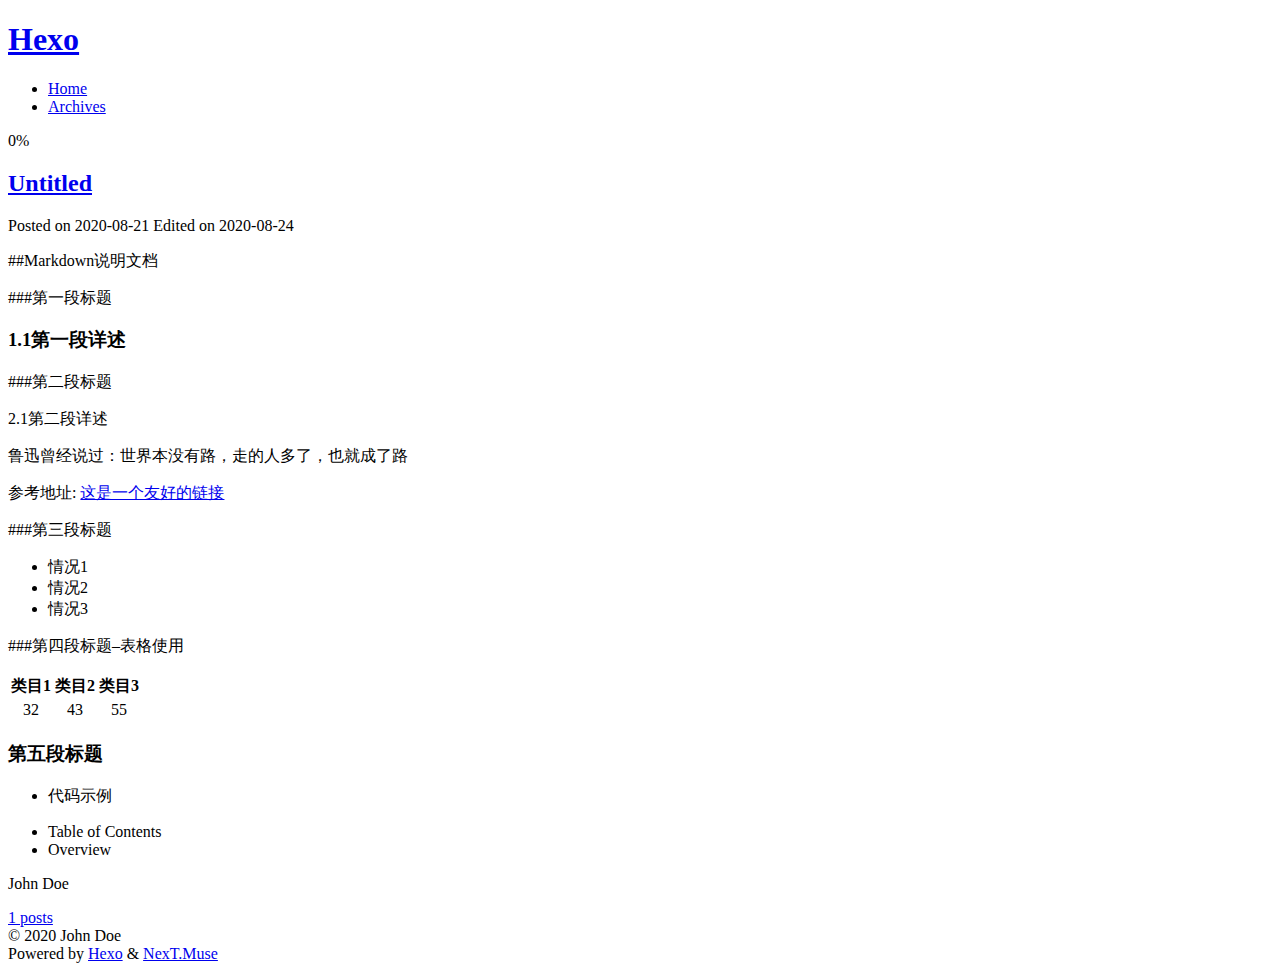
==== index.html @ 1e80a0cb "Site updated: 2020-08-24 14:43:30" ====
<!DOCTYPE html>
<html lang="en">
<head>
  <meta charset="UTF-8">
<meta name="viewport" content="width=device-width, initial-scale=1, maximum-scale=2">
<meta name="theme-color" content="#222">
<meta name="generator" content="Hexo 5.0.2">
  <link rel="apple-touch-icon" sizes="180x180" href="/blog/images/apple-touch-icon-next.png">
  <link rel="icon" type="image/png" sizes="32x32" href="/blog/images/favicon-32x32-next.png">
  <link rel="icon" type="image/png" sizes="16x16" href="/blog/images/favicon-16x16-next.png">
  <link rel="mask-icon" href="/blog/images/logo.svg" color="#222">

<link rel="stylesheet" href="/blog/css/main.css">


<link rel="stylesheet" href="/blog/lib/font-awesome/css/all.min.css">

<script id="hexo-configurations">
    var NexT = window.NexT || {};
    var CONFIG = {"hostname":"sykmile.gitee.io","root":"/blog/","scheme":"Muse","version":"7.8.0","exturl":false,"sidebar":{"position":"left","display":"post","padding":18,"offset":12,"onmobile":false},"copycode":{"enable":false,"show_result":false,"style":null},"back2top":{"enable":true,"sidebar":false,"scrollpercent":false},"bookmark":{"enable":false,"color":"#222","save":"auto"},"fancybox":false,"mediumzoom":false,"lazyload":false,"pangu":false,"comments":{"style":"tabs","active":null,"storage":true,"lazyload":false,"nav":null},"algolia":{"hits":{"per_page":10},"labels":{"input_placeholder":"Search for Posts","hits_empty":"We didn't find any results for the search: ${query}","hits_stats":"${hits} results found in ${time} ms"}},"localsearch":{"enable":false,"trigger":"auto","top_n_per_article":1,"unescape":false,"preload":false},"motion":{"enable":true,"async":false,"transition":{"post_block":"fadeIn","post_header":"slideDownIn","post_body":"slideDownIn","coll_header":"slideLeftIn","sidebar":"slideUpIn"}}};
  </script>

  <meta property="og:type" content="website">
<meta property="og:title" content="Hexo">
<meta property="og:url" content="https://sykmile.gitee.io/blog/index.html">
<meta property="og:site_name" content="Hexo">
<meta property="og:locale" content="en_US">
<meta property="article:author" content="John Doe">
<meta name="twitter:card" content="summary">

<link rel="canonical" href="https://sykmile.gitee.io/blog/">


<script id="page-configurations">
  // https://hexo.io/docs/variables.html
  CONFIG.page = {
    sidebar: "",
    isHome : true,
    isPost : false,
    lang   : 'en'
  };
</script>

  <title>Hexo</title>
  






  <noscript>
  <style>
  .use-motion .brand,
  .use-motion .menu-item,
  .sidebar-inner,
  .use-motion .post-block,
  .use-motion .pagination,
  .use-motion .comments,
  .use-motion .post-header,
  .use-motion .post-body,
  .use-motion .collection-header { opacity: initial; }

  .use-motion .site-title,
  .use-motion .site-subtitle {
    opacity: initial;
    top: initial;
  }

  .use-motion .logo-line-before i { left: initial; }
  .use-motion .logo-line-after i { right: initial; }
  </style>
</noscript>

</head>

<body itemscope itemtype="http://schema.org/WebPage">
  <div class="container use-motion">
    <div class="headband"></div>

    <header class="header" itemscope itemtype="http://schema.org/WPHeader">
      <div class="header-inner"><div class="site-brand-container">
  <div class="site-nav-toggle">
    <div class="toggle" aria-label="Toggle navigation bar">
      <span class="toggle-line toggle-line-first"></span>
      <span class="toggle-line toggle-line-middle"></span>
      <span class="toggle-line toggle-line-last"></span>
    </div>
  </div>

  <div class="site-meta">

    <a href="/blog/" class="brand" rel="start">
      <span class="logo-line-before"><i></i></span>
      <h1 class="site-title">Hexo</h1>
      <span class="logo-line-after"><i></i></span>
    </a>
  </div>

  <div class="site-nav-right">
    <div class="toggle popup-trigger">
    </div>
  </div>
</div>




<nav class="site-nav">
  <ul id="menu" class="main-menu menu">
        <li class="menu-item menu-item-home">

    <a href="/blog/" rel="section"><i class="fa fa-home fa-fw"></i>Home</a>

  </li>
        <li class="menu-item menu-item-archives">

    <a href="/blog/archives/" rel="section"><i class="fa fa-archive fa-fw"></i>Archives</a>

  </li>
  </ul>
</nav>




</div>
    </header>

    
  <div class="back-to-top">
    <i class="fa fa-arrow-up"></i>
    <span>0%</span>
  </div>


    <main class="main">
      <div class="main-inner">
        <div class="content-wrap">
          

          <div class="content index posts-expand">
            
      
  
  
  <article itemscope itemtype="http://schema.org/Article" class="post-block" lang="en">
    <link itemprop="mainEntityOfPage" href="https://sykmile.gitee.io/blog/2020/08/21/hello-syk/">

    <span hidden itemprop="author" itemscope itemtype="http://schema.org/Person">
      <meta itemprop="image" content="/blog/images/avatar.gif">
      <meta itemprop="name" content="John Doe">
      <meta itemprop="description" content="">
    </span>

    <span hidden itemprop="publisher" itemscope itemtype="http://schema.org/Organization">
      <meta itemprop="name" content="Hexo">
    </span>
      <header class="post-header">
        <h2 class="post-title" itemprop="name headline">
          
            <a href="/blog/2020/08/21/hello-syk/" class="post-title-link" itemprop="url">Untitled</a>
        </h2>

        <div class="post-meta">
            <span class="post-meta-item">
              <span class="post-meta-item-icon">
                <i class="far fa-calendar"></i>
              </span>
              <span class="post-meta-item-text">Posted on</span>

              <time title="Created: 2020-08-21 15:18:56" itemprop="dateCreated datePublished" datetime="2020-08-21T15:18:56+08:00">2020-08-21</time>
            </span>
              <span class="post-meta-item">
                <span class="post-meta-item-icon">
                  <i class="far fa-calendar-check"></i>
                </span>
                <span class="post-meta-item-text">Edited on</span>
                <time title="Modified: 2020-08-24 10:32:56" itemprop="dateModified" datetime="2020-08-24T10:32:56+08:00">2020-08-24</time>
              </span>

          

        </div>
      </header>

    
    
    
    <div class="post-body" itemprop="articleBody">

      
          <p>##Markdown说明文档</p>
<p>###第一段标题</p>
<h3 id="1-1第一段详述"><a href="#1-1第一段详述" class="headerlink" title="1.1第一段详述"></a>1.1第一段详述</h3><p>###第二段标题</p>
<p>   2.1第二段详述</p>
<p>鲁迅曾经说过：世界本没有路，走的人多了，也就成了路</p>
<p>参考地址: <a href="www.baidu.com">这是一个友好的链接</a></p>
<p>###第三段标题</p>
<ul>
<li>情况1</li>
<li>情况2</li>
<li>情况3</li>
</ul>
<p>###第四段标题–表格使用</p>
<table>
<thead>
<tr>
<th align="center">类目1</th>
<th align="center">类目2</th>
<th align="center">类目3</th>
</tr>
</thead>
<tbody><tr>
<td align="center">32</td>
<td align="center">43</td>
<td align="center">55</td>
</tr>
</tbody></table>
<h3 id="第五段标题"><a href="#第五段标题" class="headerlink" title="第五段标题"></a>第五段标题</h3><ul>
<li>代码示例  </li>
</ul>

      
    </div>

    
    
    
      <footer class="post-footer">
        <div class="post-eof"></div>
      </footer>
  </article>
  
  
  


  



          </div>
          

<script>
  window.addEventListener('tabs:register', () => {
    let { activeClass } = CONFIG.comments;
    if (CONFIG.comments.storage) {
      activeClass = localStorage.getItem('comments_active') || activeClass;
    }
    if (activeClass) {
      let activeTab = document.querySelector(`a[href="#comment-${activeClass}"]`);
      if (activeTab) {
        activeTab.click();
      }
    }
  });
  if (CONFIG.comments.storage) {
    window.addEventListener('tabs:click', event => {
      if (!event.target.matches('.tabs-comment .tab-content .tab-pane')) return;
      let commentClass = event.target.classList[1];
      localStorage.setItem('comments_active', commentClass);
    });
  }
</script>

        </div>
          
  
  <div class="toggle sidebar-toggle">
    <span class="toggle-line toggle-line-first"></span>
    <span class="toggle-line toggle-line-middle"></span>
    <span class="toggle-line toggle-line-last"></span>
  </div>

  <aside class="sidebar">
    <div class="sidebar-inner">

      <ul class="sidebar-nav motion-element">
        <li class="sidebar-nav-toc">
          Table of Contents
        </li>
        <li class="sidebar-nav-overview">
          Overview
        </li>
      </ul>

      <!--noindex-->
      <div class="post-toc-wrap sidebar-panel">
      </div>
      <!--/noindex-->

      <div class="site-overview-wrap sidebar-panel">
        <div class="site-author motion-element" itemprop="author" itemscope itemtype="http://schema.org/Person">
  <p class="site-author-name" itemprop="name">John Doe</p>
  <div class="site-description" itemprop="description"></div>
</div>
<div class="site-state-wrap motion-element">
  <nav class="site-state">
      <div class="site-state-item site-state-posts">
          <a href="/blog/archives/">
        
          <span class="site-state-item-count">1</span>
          <span class="site-state-item-name">posts</span>
        </a>
      </div>
  </nav>
</div>



      </div>

    </div>
  </aside>
  <div id="sidebar-dimmer"></div>


      </div>
    </main>

    <footer class="footer">
      <div class="footer-inner">
        

        

<div class="copyright">
  
  &copy; 
  <span itemprop="copyrightYear">2020</span>
  <span class="with-love">
    <i class="fa fa-heart"></i>
  </span>
  <span class="author" itemprop="copyrightHolder">John Doe</span>
</div>
  <div class="powered-by">Powered by <a href="https://hexo.io/" class="theme-link" rel="noopener" target="_blank">Hexo</a> & <a href="https://muse.theme-next.org/" class="theme-link" rel="noopener" target="_blank">NexT.Muse</a>
  </div>

        








      </div>
    </footer>
  </div>

  
  <script src="/blog/lib/anime.min.js"></script>
  <script src="/blog/lib/velocity/velocity.min.js"></script>
  <script src="/blog/lib/velocity/velocity.ui.min.js"></script>

<script src="/blog/js/utils.js"></script>

<script src="/blog/js/motion.js"></script>


<script src="/blog/js/schemes/muse.js"></script>


<script src="/blog/js/next-boot.js"></script>




  















  

  

</body>
</html>
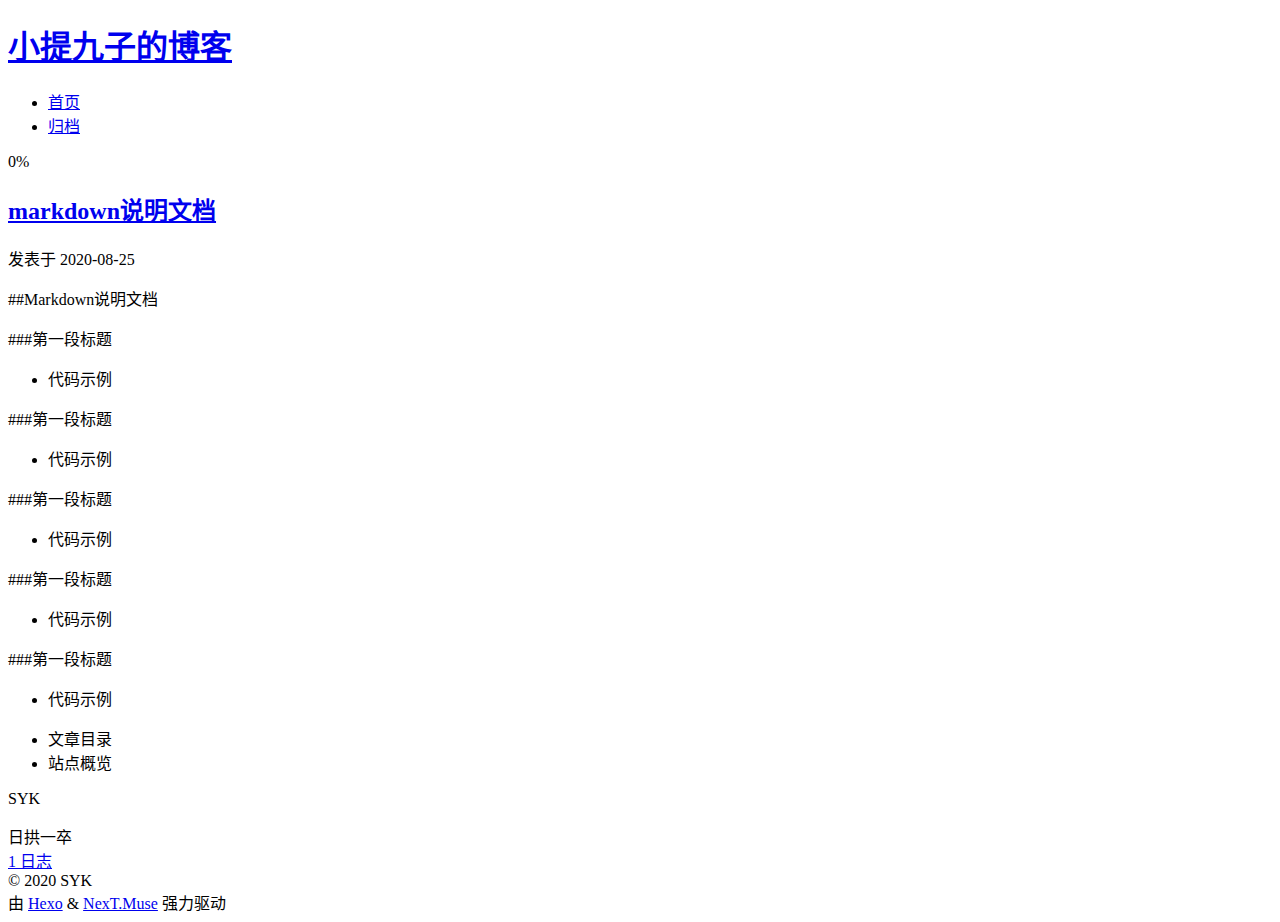
==== commit 07cbfd93: "Site updated: 2020-08-25 12:19:59" ====
--- a/index.html
+++ b/index.html
@@ -1,5 +1,5 @@
 <!DOCTYPE html>
-<html lang="en">
+<html lang="zh-CN">
 <head>
   <meta charset="UTF-8">
 <meta name="viewport" content="width=device-width, initial-scale=1, maximum-scale=2">
@@ -20,12 +20,15 @@
     var CONFIG = {"hostname":"sykmile.gitee.io","root":"/blog/","scheme":"Muse","version":"7.8.0","exturl":false,"sidebar":{"position":"left","display":"post","padding":18,"offset":12,"onmobile":false},"copycode":{"enable":false,"show_result":false,"style":null},"back2top":{"enable":true,"sidebar":false,"scrollpercent":false},"bookmark":{"enable":false,"color":"#222","save":"auto"},"fancybox":false,"mediumzoom":false,"lazyload":false,"pangu":false,"comments":{"style":"tabs","active":null,"storage":true,"lazyload":false,"nav":null},"algolia":{"hits":{"per_page":10},"labels":{"input_placeholder":"Search for Posts","hits_empty":"We didn't find any results for the search: ${query}","hits_stats":"${hits} results found in ${time} ms"}},"localsearch":{"enable":false,"trigger":"auto","top_n_per_article":1,"unescape":false,"preload":false},"motion":{"enable":true,"async":false,"transition":{"post_block":"fadeIn","post_header":"slideDownIn","post_body":"slideDownIn","coll_header":"slideLeftIn","sidebar":"slideUpIn"}}};
   </script>
 
-  <meta property="og:type" content="website">
-<meta property="og:title" content="Hexo">
+  <meta name="description" content="日拱一卒">
+<meta property="og:type" content="website">
+<meta property="og:title" content="小提九子的博客">
 <meta property="og:url" content="https://sykmile.gitee.io/blog/index.html">
-<meta property="og:site_name" content="Hexo">
-<meta property="og:locale" content="en_US">
-<meta property="article:author" content="John Doe">
+<meta property="og:site_name" content="小提九子的博客">
+<meta property="og:description" content="日拱一卒">
+<meta property="og:locale" content="zh_CN">
+<meta property="article:author" content="SYK">
+<meta property="article:tag" content="简单快乐">
 <meta name="twitter:card" content="summary">
 
 <link rel="canonical" href="https://sykmile.gitee.io/blog/">
@@ -37,11 +40,11 @@
     sidebar: "",
     isHome : true,
     isPost : false,
-    lang   : 'en'
+    lang   : 'zh-CN'
   };
 </script>
 
-  <title>Hexo</title>
+  <title>小提九子的博客</title>
   
 
 
@@ -81,7 +84,7 @@
     <header class="header" itemscope itemtype="http://schema.org/WPHeader">
       <div class="header-inner"><div class="site-brand-container">
   <div class="site-nav-toggle">
-    <div class="toggle" aria-label="Toggle navigation bar">
+    <div class="toggle" aria-label="切换导航栏">
       <span class="toggle-line toggle-line-first"></span>
       <span class="toggle-line toggle-line-middle"></span>
       <span class="toggle-line toggle-line-last"></span>
@@ -92,7 +95,7 @@
 
     <a href="/blog/" class="brand" rel="start">
       <span class="logo-line-before"><i></i></span>
-      <h1 class="site-title">Hexo</h1>
+      <h1 class="site-title">小提九子的博客</h1>
       <span class="logo-line-after"><i></i></span>
     </a>
   </div>
@@ -110,12 +113,12 @@
   <ul id="menu" class="main-menu menu">
         <li class="menu-item menu-item-home">
 
-    <a href="/blog/" rel="section"><i class="fa fa-home fa-fw"></i>Home</a>
+    <a href="/blog/" rel="section"><i class="fa fa-home fa-fw"></i>首页</a>
 
   </li>
         <li class="menu-item menu-item-archives">
 
-    <a href="/blog/archives/" rel="section"><i class="fa fa-archive fa-fw"></i>Archives</a>
+    <a href="/blog/archives/" rel="section"><i class="fa fa-archive fa-fw"></i>归档</a>
 
   </li>
   </ul>
@@ -144,22 +147,22 @@
       
   
   
-  <article itemscope itemtype="http://schema.org/Article" class="post-block" lang="en">
-    <link itemprop="mainEntityOfPage" href="https://sykmile.gitee.io/blog/2020/08/21/hello-syk/">
+  <article itemscope itemtype="http://schema.org/Article" class="post-block" lang="zh-CN">
+    <link itemprop="mainEntityOfPage" href="https://sykmile.gitee.io/blog/2020/08/25/mark%E4%BD%BF%E7%94%A8/">
 
     <span hidden itemprop="author" itemscope itemtype="http://schema.org/Person">
       <meta itemprop="image" content="/blog/images/avatar.gif">
-      <meta itemprop="name" content="John Doe">
-      <meta itemprop="description" content="">
+      <meta itemprop="name" content="SYK">
+      <meta itemprop="description" content="日拱一卒">
     </span>
 
     <span hidden itemprop="publisher" itemscope itemtype="http://schema.org/Organization">
-      <meta itemprop="name" content="Hexo">
+      <meta itemprop="name" content="小提九子的博客">
     </span>
       <header class="post-header">
         <h2 class="post-title" itemprop="name headline">
           
-            <a href="/blog/2020/08/21/hello-syk/" class="post-title-link" itemprop="url">Untitled</a>
+            <a href="/blog/2020/08/25/mark%E4%BD%BF%E7%94%A8/" class="post-title-link" itemprop="url">markdown说明文档</a>
         </h2>
 
         <div class="post-meta">
@@ -167,17 +170,11 @@
               <span class="post-meta-item-icon">
                 <i class="far fa-calendar"></i>
               </span>
-              <span class="post-meta-item-text">Posted on</span>
-
-              <time title="Created: 2020-08-21 15:18:56" itemprop="dateCreated datePublished" datetime="2020-08-21T15:18:56+08:00">2020-08-21</time>
+              <span class="post-meta-item-text">发表于</span>
+              
+
+              <time title="创建时间：2020-08-25 10:36:14 / 修改时间：04:18:11" itemprop="dateCreated datePublished" datetime="2020-08-25T10:36:14Z">2020-08-25</time>
             </span>
-              <span class="post-meta-item">
-                <span class="post-meta-item-icon">
-                  <i class="far fa-calendar-check"></i>
-                </span>
-                <span class="post-meta-item-text">Edited on</span>
-                <time title="Modified: 2020-08-24 10:32:56" itemprop="dateModified" datetime="2020-08-24T10:32:56+08:00">2020-08-24</time>
-              </span>
 
           
 
@@ -192,32 +189,23 @@
       
           <p>##Markdown说明文档</p>
 <p>###第一段标题</p>
-<h3 id="1-1第一段详述"><a href="#1-1第一段详述" class="headerlink" title="1.1第一段详述"></a>1.1第一段详述</h3><p>###第二段标题</p>
-<p>   2.1第二段详述</p>
-<p>鲁迅曾经说过：世界本没有路，走的人多了，也就成了路</p>
-<p>参考地址: <a href="www.baidu.com">这是一个友好的链接</a></p>
-<p>###第三段标题</p>
-<ul>
-<li>情况1</li>
-<li>情况2</li>
-<li>情况3</li>
-</ul>
-<p>###第四段标题–表格使用</p>
-<table>
-<thead>
-<tr>
-<th align="center">类目1</th>
-<th align="center">类目2</th>
-<th align="center">类目3</th>
-</tr>
-</thead>
-<tbody><tr>
-<td align="center">32</td>
-<td align="center">43</td>
-<td align="center">55</td>
-</tr>
-</tbody></table>
-<h3 id="第五段标题"><a href="#第五段标题" class="headerlink" title="第五段标题"></a>第五段标题</h3><ul>
+<ul>
+<li>代码示例  </li>
+</ul>
+<p>###第一段标题</p>
+<ul>
+<li>代码示例  </li>
+</ul>
+<p>###第一段标题</p>
+<ul>
+<li>代码示例  </li>
+</ul>
+<p>###第一段标题</p>
+<ul>
+<li>代码示例  </li>
+</ul>
+<p>###第一段标题</p>
+<ul>
 <li>代码示例  </li>
 </ul>
 
@@ -279,10 +267,10 @@
 
       <ul class="sidebar-nav motion-element">
         <li class="sidebar-nav-toc">
-          Table of Contents
+          文章目录
         </li>
         <li class="sidebar-nav-overview">
-          Overview
+          站点概览
         </li>
       </ul>
 
@@ -293,8 +281,8 @@
 
       <div class="site-overview-wrap sidebar-panel">
         <div class="site-author motion-element" itemprop="author" itemscope itemtype="http://schema.org/Person">
-  <p class="site-author-name" itemprop="name">John Doe</p>
-  <div class="site-description" itemprop="description"></div>
+  <p class="site-author-name" itemprop="name">SYK</p>
+  <div class="site-description" itemprop="description">日拱一卒</div>
 </div>
 <div class="site-state-wrap motion-element">
   <nav class="site-state">
@@ -302,7 +290,7 @@
           <a href="/blog/archives/">
         
           <span class="site-state-item-count">1</span>
-          <span class="site-state-item-name">posts</span>
+          <span class="site-state-item-name">日志</span>
         </a>
       </div>
   </nav>
@@ -333,9 +321,9 @@
   <span class="with-love">
     <i class="fa fa-heart"></i>
   </span>
-  <span class="author" itemprop="copyrightHolder">John Doe</span>
-</div>
-  <div class="powered-by">Powered by <a href="https://hexo.io/" class="theme-link" rel="noopener" target="_blank">Hexo</a> & <a href="https://muse.theme-next.org/" class="theme-link" rel="noopener" target="_blank">NexT.Muse</a>
+  <span class="author" itemprop="copyrightHolder">SYK</span>
+</div>
+  <div class="powered-by">由 <a href="https://hexo.io/" class="theme-link" rel="noopener" target="_blank">Hexo</a> & <a href="https://muse.theme-next.org/" class="theme-link" rel="noopener" target="_blank">NexT.Muse</a> 强力驱动
   </div>
 
         
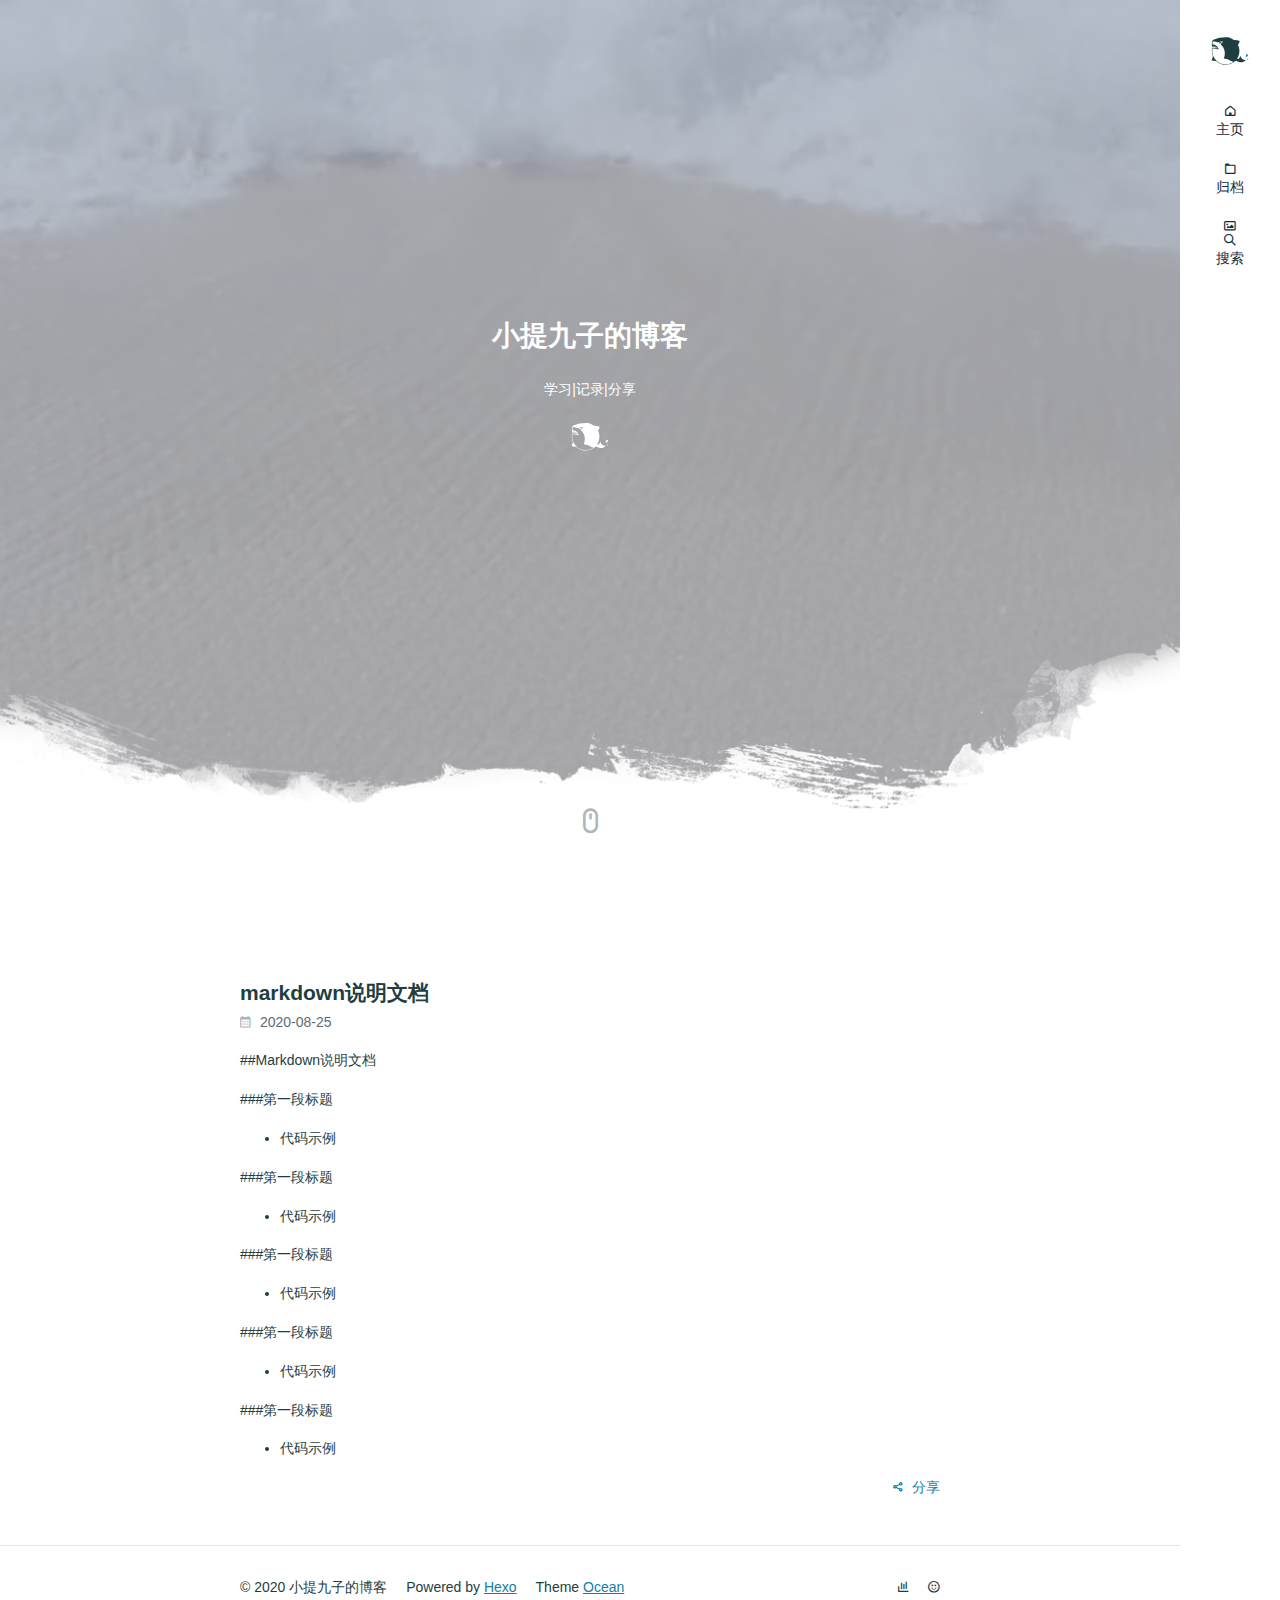
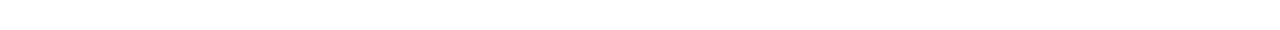
==== commit d1ee15c7: "Site updated: 2020-08-25 15:45:38" ====
--- a/index.html
+++ b/index.html
@@ -1,381 +1,243 @@
 <!DOCTYPE html>
-<html lang="zh-CN">
+<html lang="en">
 <head>
-  <meta charset="UTF-8">
-<meta name="viewport" content="width=device-width, initial-scale=1, maximum-scale=2">
-<meta name="theme-color" content="#222">
-<meta name="generator" content="Hexo 5.0.2">
-  <link rel="apple-touch-icon" sizes="180x180" href="/blog/images/apple-touch-icon-next.png">
-  <link rel="icon" type="image/png" sizes="32x32" href="/blog/images/favicon-32x32-next.png">
-  <link rel="icon" type="image/png" sizes="16x16" href="/blog/images/favicon-16x16-next.png">
-  <link rel="mask-icon" href="/blog/images/logo.svg" color="#222">
-
-<link rel="stylesheet" href="/blog/css/main.css">
-
-
-<link rel="stylesheet" href="/blog/lib/font-awesome/css/all.min.css">
-
-<script id="hexo-configurations">
-    var NexT = window.NexT || {};
-    var CONFIG = {"hostname":"sykmile.gitee.io","root":"/blog/","scheme":"Muse","version":"7.8.0","exturl":false,"sidebar":{"position":"left","display":"post","padding":18,"offset":12,"onmobile":false},"copycode":{"enable":false,"show_result":false,"style":null},"back2top":{"enable":true,"sidebar":false,"scrollpercent":false},"bookmark":{"enable":false,"color":"#222","save":"auto"},"fancybox":false,"mediumzoom":false,"lazyload":false,"pangu":false,"comments":{"style":"tabs","active":null,"storage":true,"lazyload":false,"nav":null},"algolia":{"hits":{"per_page":10},"labels":{"input_placeholder":"Search for Posts","hits_empty":"We didn't find any results for the search: ${query}","hits_stats":"${hits} results found in ${time} ms"}},"localsearch":{"enable":false,"trigger":"auto","top_n_per_article":1,"unescape":false,"preload":false},"motion":{"enable":true,"async":false,"transition":{"post_block":"fadeIn","post_header":"slideDownIn","post_body":"slideDownIn","coll_header":"slideLeftIn","sidebar":"slideUpIn"}}};
-  </script>
-
-  <meta name="description" content="日拱一卒">
-<meta property="og:type" content="website">
-<meta property="og:title" content="小提九子的博客">
-<meta property="og:url" content="https://sykmile.gitee.io/blog/index.html">
-<meta property="og:site_name" content="小提九子的博客">
-<meta property="og:description" content="日拱一卒">
-<meta property="og:locale" content="zh_CN">
-<meta property="article:author" content="SYK">
-<meta property="article:tag" content="简单快乐">
-<meta name="twitter:card" content="summary">
-
-<link rel="canonical" href="https://sykmile.gitee.io/blog/">
-
-
-<script id="page-configurations">
-  // https://hexo.io/docs/variables.html
-  CONFIG.page = {
-    sidebar: "",
-    isHome : true,
-    isPost : false,
-    lang   : 'zh-CN'
-  };
-</script>
-
-  <title>小提九子的博客</title>
-  
-
-
-
-
-
-
-  <noscript>
-  <style>
-  .use-motion .brand,
-  .use-motion .menu-item,
-  .sidebar-inner,
-  .use-motion .post-block,
-  .use-motion .pagination,
-  .use-motion .comments,
-  .use-motion .post-header,
-  .use-motion .post-body,
-  .use-motion .collection-header { opacity: initial; }
-
-  .use-motion .site-title,
-  .use-motion .site-subtitle {
-    opacity: initial;
-    top: initial;
-  }
-
-  .use-motion .logo-line-before i { left: initial; }
-  .use-motion .logo-line-after i { right: initial; }
-  </style>
-</noscript>
-
+  <meta charset="utf-8">
+  
+  
+    <meta name="keywords" content="简单快乐">
+  
+  
+    <meta name="description" content="日拱一卒">
+  
+  <meta name="viewport" content="width=device-width, initial-scale=1, maximum-scale=1">
+  <title>
+    
+    小提九子的博客</title>
+  
+    <link rel="shortcut icon" href="/favicon.ico">
+  
+  
+<link rel="stylesheet" href="/css/style.css">
+
+  
+    
+<link rel="stylesheet" href="/fancybox/jquery.fancybox.min.css">
+
+  
+  
+<script src="/js/pace.min.js"></script>
+
+<meta name="generator" content="Hexo 5.0.2"><link rel="alternate" href="/atom.xml" title="小提九子的博客" type="application/atom+xml">
 </head>
 
-<body itemscope itemtype="http://schema.org/WebPage">
-  <div class="container use-motion">
-    <div class="headband"></div>
-
-    <header class="header" itemscope itemtype="http://schema.org/WPHeader">
-      <div class="header-inner"><div class="site-brand-container">
-  <div class="site-nav-toggle">
-    <div class="toggle" aria-label="切换导航栏">
-      <span class="toggle-line toggle-line-first"></span>
-      <span class="toggle-line toggle-line-middle"></span>
-      <span class="toggle-line toggle-line-last"></span>
+<body>
+<main class="content">
+  <section class="jumbotron">
+  <div class="video">
+    
+      <div class="video-frame">
+        <img src="/images/ocean/overlay-hero.png" alt="Decorative image frame">
+      </div>
+    
+    <div class="video-media">
+      <video playsinline="" autoplay="" loop="" muted="" data-autoplay=""
+             poster="/images/ocean/ocean.png" x5-video-player-type="h5">
+        <source src="/images/ocean/ocean.mp4" type="video/mp4">
+        <source src="/images/ocean/ocean.ogv" type="video/ogg">
+        <source src="/images/ocean/ocean.webm" type="video/webm">
+        <p>Your user agent does not support the HTML5 Video element.</p>
+      </video>
+      <div class="video-overlay"></div>
+    </div>
+    <div class="video-inner text-center text-white">
+      <h1><a href="/">小提九子的博客</a></h1>
+      <p>学习|记录|分享</p>
+      <div><img src="/images/shark-inverted.svg" class="brand" alt="小提九子的博客"></div>
+    </div>
+    <div class="video-learn-more">
+      <a class="anchor" href="#landingpage"><i class="fe fe-mouse"></i></a>
     </div>
   </div>
-
-  <div class="site-meta">
-
-    <a href="/blog/" class="brand" rel="start">
-      <span class="logo-line-before"><i></i></span>
-      <h1 class="site-title">小提九子的博客</h1>
-      <span class="logo-line-after"><i></i></span>
-    </a>
+</section>
+
+<div id="landingpage">
+  <section class="outer">
+    <article class="articles">
+      
+      <h1 class="page-type-title"></h1>
+      
+        
+          <article id="post-mark使用" class="article article-type-post" itemscope itemprop="blogPost" data-scroll-reveal>
+
+    <div class="article-inner">
+        
+            <header class="article-header">
+                
+  
+    <h2 itemprop="name">
+      <a class="article-title" href="/2020/08/25/mark%E4%BD%BF%E7%94%A8/">markdown说明文档</a>
+    </h2>
+  
+  
+
+
+
+
+            </header>
+            
+
+                
+                    <div class="article-meta">
+                        <a href="/2020/08/25/mark%E4%BD%BF%E7%94%A8/" class="article-date">
+  <time datetime="2020-08-25T10:36:14.000Z" itemprop="datePublished">2020-08-25</time>
+</a>
+                            
+                    </div>
+                    
+
+                        
+
+                                    <div class="article-entry" itemprop="articleBody">
+                                        
+
+
+                                            
+
+                                                
+                                                                    <p>##Markdown说明文档</p>
+<p>###第一段标题</p>
+<ul>
+<li>代码示例  </li>
+</ul>
+<p>###第一段标题</p>
+<ul>
+<li>代码示例  </li>
+</ul>
+<p>###第一段标题</p>
+<ul>
+<li>代码示例  </li>
+</ul>
+<p>###第一段标题</p>
+<ul>
+<li>代码示例  </li>
+</ul>
+<p>###第一段标题</p>
+<ul>
+<li>代码示例  </li>
+</ul>
+
+                                                                        
+                                    </div>
+                                    <footer class="article-footer">
+                                        <a data-url="https://sykmile.gitee.io/2020/08/25/mark%E4%BD%BF%E7%94%A8/" data-id="cke9na3oj00000qql8diba0l8" class="article-share-link">
+                                            分享
+                                        </a>
+                                        
+                                    </footer>
+
+    </div>
+
+    
+
+                
+
+</article>
+        
+    </article>
+    
+  
+    
+  </section>
+</div>
+
+  <footer class="footer">
+  <div class="outer">
+    <div class="float-right">
+      <ul class="list-inline">
+  
+    <li><i class="fe fe-bar-chart"></i> <span id="busuanzi_value_site_pv"></span></li>
+  
+    <li><i class="fe fe-smile-alt"></i> <span id="busuanzi_value_site_uv"></span></li>
+  
+</ul>
+    </div>
+    <ul class="list-inline">
+      <li>&copy; 2020 小提九子的博客</li>
+      <li>Powered by <a href="http://hexo.io/" target="_blank">Hexo</a></li>
+      <li>Theme  <a target="_blank" rel="noopener" href="https://github.com/zhwangart/hexo-theme-ocean">Ocean</a></li>
+    </ul>
   </div>
-
-  <div class="site-nav-right">
-    <div class="toggle popup-trigger">
-    </div>
-  </div>
-</div>
-
-
-
-
-<nav class="site-nav">
-  <ul id="menu" class="main-menu menu">
-        <li class="menu-item menu-item-home">
-
-    <a href="/blog/" rel="section"><i class="fa fa-home fa-fw"></i>首页</a>
-
-  </li>
-        <li class="menu-item menu-item-archives">
-
-    <a href="/blog/archives/" rel="section"><i class="fa fa-archive fa-fw"></i>归档</a>
-
-  </li>
+</footer>
+
+</main>
+<aside class="sidebar">
+  <button class="navbar-toggle"></button>
+<nav class="navbar">
+  
+    <div class="logo">
+      <a href="/"><img src="/images/shark.svg" alt="小提九子的博客"></a>
+    </div>
+  
+  <ul class="nav nav-main">
+    
+      <li class="nav-item">
+        <a class="nav-item-link" href="/">主页</a>
+      </li>
+    
+      <li class="nav-item">
+        <a class="nav-item-link" href="/archives">归档</a>
+      </li>
+    
+    <li class="nav-item">
+      <a class="nav-item-link nav-item-search" title="搜索">
+        <i class="fe fe-search"></i>
+        搜索
+      </a>
+    </li>
   </ul>
 </nav>
-
-
-
-
-</div>
-    </header>
-
-    
-  <div class="back-to-top">
-    <i class="fa fa-arrow-up"></i>
-    <span>0%</span>
-  </div>
-
-
-    <main class="main">
-      <div class="main-inner">
-        <div class="content-wrap">
-          
-
-          <div class="content index posts-expand">
-            
+<nav class="navbar navbar-bottom">
+  <ul class="nav">
+    <li class="nav-item">
+      <div class="totop" id="totop">
+  <i class="fe fe-rocket"></i>
+</div>
+    </li>
+    <li class="nav-item">
       
-  
-  
-  <article itemscope itemtype="http://schema.org/Article" class="post-block" lang="zh-CN">
-    <link itemprop="mainEntityOfPage" href="https://sykmile.gitee.io/blog/2020/08/25/mark%E4%BD%BF%E7%94%A8/">
-
-    <span hidden itemprop="author" itemscope itemtype="http://schema.org/Person">
-      <meta itemprop="image" content="/blog/images/avatar.gif">
-      <meta itemprop="name" content="SYK">
-      <meta itemprop="description" content="日拱一卒">
-    </span>
-
-    <span hidden itemprop="publisher" itemscope itemtype="http://schema.org/Organization">
-      <meta itemprop="name" content="小提九子的博客">
-    </span>
-      <header class="post-header">
-        <h2 class="post-title" itemprop="name headline">
-          
-            <a href="/blog/2020/08/25/mark%E4%BD%BF%E7%94%A8/" class="post-title-link" itemprop="url">markdown说明文档</a>
-        </h2>
-
-        <div class="post-meta">
-            <span class="post-meta-item">
-              <span class="post-meta-item-icon">
-                <i class="far fa-calendar"></i>
-              </span>
-              <span class="post-meta-item-text">发表于</span>
-              
-
-              <time title="创建时间：2020-08-25 10:36:14 / 修改时间：04:18:11" itemprop="dateCreated datePublished" datetime="2020-08-25T10:36:14Z">2020-08-25</time>
-            </span>
-
-          
-
-        </div>
-      </header>
-
-    
-    
-    
-    <div class="post-body" itemprop="articleBody">
-
-      
-          <p>##Markdown说明文档</p>
-<p>###第一段标题</p>
-<ul>
-<li>代码示例  </li>
-</ul>
-<p>###第一段标题</p>
-<ul>
-<li>代码示例  </li>
-</ul>
-<p>###第一段标题</p>
-<ul>
-<li>代码示例  </li>
-</ul>
-<p>###第一段标题</p>
-<ul>
-<li>代码示例  </li>
-</ul>
-<p>###第一段标题</p>
-<ul>
-<li>代码示例  </li>
-</ul>
-
-      
-    </div>
-
-    
-    
-    
-      <footer class="post-footer">
-        <div class="post-eof"></div>
-      </footer>
-  </article>
-  
-  
-  
-
-
-  
-
-
-
-          </div>
-          
-
-<script>
-  window.addEventListener('tabs:register', () => {
-    let { activeClass } = CONFIG.comments;
-    if (CONFIG.comments.storage) {
-      activeClass = localStorage.getItem('comments_active') || activeClass;
-    }
-    if (activeClass) {
-      let activeTab = document.querySelector(`a[href="#comment-${activeClass}"]`);
-      if (activeTab) {
-        activeTab.click();
-      }
-    }
-  });
-  if (CONFIG.comments.storage) {
-    window.addEventListener('tabs:click', event => {
-      if (!event.target.matches('.tabs-comment .tab-content .tab-pane')) return;
-      let commentClass = event.target.classList[1];
-      localStorage.setItem('comments_active', commentClass);
-    });
-  }
-</script>
-
-        </div>
-          
-  
-  <div class="toggle sidebar-toggle">
-    <span class="toggle-line toggle-line-first"></span>
-    <span class="toggle-line toggle-line-middle"></span>
-    <span class="toggle-line toggle-line-last"></span>
-  </div>
-
-  <aside class="sidebar">
-    <div class="sidebar-inner">
-
-      <ul class="sidebar-nav motion-element">
-        <li class="sidebar-nav-toc">
-          文章目录
-        </li>
-        <li class="sidebar-nav-overview">
-          站点概览
-        </li>
-      </ul>
-
-      <!--noindex-->
-      <div class="post-toc-wrap sidebar-panel">
-      </div>
-      <!--/noindex-->
-
-      <div class="site-overview-wrap sidebar-panel">
-        <div class="site-author motion-element" itemprop="author" itemscope itemtype="http://schema.org/Person">
-  <p class="site-author-name" itemprop="name">SYK</p>
-  <div class="site-description" itemprop="description">日拱一卒</div>
-</div>
-<div class="site-state-wrap motion-element">
-  <nav class="site-state">
-      <div class="site-state-item site-state-posts">
-          <a href="/blog/archives/">
-        
-          <span class="site-state-item-count">1</span>
-          <span class="site-state-item-name">日志</span>
-        </a>
-      </div>
-  </nav>
-</div>
-
-
-
-      </div>
-
-    </div>
-  </aside>
-  <div id="sidebar-dimmer"></div>
-
-
-      </div>
-    </main>
-
-    <footer class="footer">
-      <div class="footer-inner">
-        
-
-        
-
-<div class="copyright">
-  
-  &copy; 
-  <span itemprop="copyrightYear">2020</span>
-  <span class="with-love">
-    <i class="fa fa-heart"></i>
-  </span>
-  <span class="author" itemprop="copyrightHolder">SYK</span>
-</div>
-  <div class="powered-by">由 <a href="https://hexo.io/" class="theme-link" rel="noopener" target="_blank">Hexo</a> & <a href="https://muse.theme-next.org/" class="theme-link" rel="noopener" target="_blank">NexT.Muse</a> 强力驱动
-  </div>
-
-        
-
-
-
-
-
-
-
-
-      </div>
-    </footer>
-  </div>
-
-  
-  <script src="/blog/lib/anime.min.js"></script>
-  <script src="/blog/lib/velocity/velocity.min.js"></script>
-  <script src="/blog/lib/velocity/velocity.ui.min.js"></script>
-
-<script src="/blog/js/utils.js"></script>
-
-<script src="/blog/js/motion.js"></script>
-
-
-<script src="/blog/js/schemes/muse.js"></script>
-
-
-<script src="/blog/js/next-boot.js"></script>
-
-
-
-
-  
-
-
-
-
-
-
-
-
-
-
-
-
-
-
-
-  
-
-  
+    </li>
+  </ul>
+</nav>
+<div class="search-form-wrap">
+  <div class="local-search local-search-plugin">
+  <input type="search" id="local-search-input" class="local-search-input" placeholder="Search...">
+  <div id="local-search-result" class="local-search-result"></div>
+</div>
+</div>
+</aside>
+
+<script src="/js/jquery-2.0.3.min.js"></script>
+
+
+<script src="/js/jquery.justifiedGallery.min.js"></script>
+
+
+<script src="/js/lazyload.min.js"></script>
+
+
+<script src="/js/busuanzi-2.3.pure.min.js"></script>
+
+
+  
+<script src="/fancybox/jquery.fancybox.min.js"></script>
+
+
+
+
+
+
+<script src="/js/ocean.js"></script>
+
 
 </body>
-</html>
+</html>--- a/css/style.css
+++ b/css/style.css
@@ -0,0 +1,2453 @@
+@charset "utf-8";
+@font-face {
+  font-family: feathericon;
+  font-weight: normal;
+  font-style: normal;
+  src: url("feathericon/feathericon.eot");
+  src: url("feathericon/feathericon.eot?#iefix") format('embedded-opentype'), url("feathericon/feathericon.woff") format('woff'), url("feathericon/feathericon.ttf") format('truetype'), url("feathericon/feathericon.svg") format('svg');
+}
+.fe {
+  display: inline-block;
+  font: normal normal normal 16px feathericon;
+  font-size: inherit;
+  text-rendering: auto;
+  -webkit-font-smoothing: antialiased;
+  -moz-osx-font-smoothing: grayscale;
+}
+.fe-activity:before {
+  content: "\f1e2";
+}
+.fe-add-cart:before {
+  content: "\f1e6";
+}
+.fe-align-bottom:before {
+  content: "\f1bf";
+}
+.fe-align-center:before {
+  content: "\f195";
+}
+.fe-align-left:before {
+  content: "\f196";
+}
+.fe-align-right:before {
+  content: "\f197";
+}
+.fe-align-top:before {
+  content: "\f1c0";
+}
+.fe-align-vertically:before {
+  content: "\f1c1";
+}
+.fe-angry:before {
+  content: "\f1b6";
+}
+.fe-app-menu:before {
+  content: "\f198";
+}
+.fe-arrow-down:before {
+  content: "\f100";
+}
+.fe-arrow-left:before {
+  content: "\f101";
+}
+.fe-arrow-right:before {
+  content: "\f102";
+}
+.fe-arrow-up:before {
+  content: "\f103";
+}
+.fe-artboard:before {
+  content: "\f104";
+}
+.fe-audio-player:before {
+  content: "\f199";
+}
+.fe-backward:before {
+  content: "\f180";
+}
+.fe-bar:before {
+  content: "\f105";
+}
+.fe-bar-chart:before {
+  content: "\f106";
+}
+.fe-beer:before {
+  content: "\f107";
+}
+.fe-bell:before {
+  content: "\f108";
+}
+.fe-birthday-cake:before {
+  content: "\f163";
+}
+.fe-bold:before {
+  content: "\f179";
+}
+.fe-bolt:before {
+  content: "\f1e3";
+}
+.fe-book:before {
+  content: "\f109";
+}
+.fe-bookmark:before {
+  content: "\f170";
+}
+.fe-browser:before {
+  content: "\f10b";
+}
+.fe-brush:before {
+  content: "\f10c";
+}
+.fe-bug:before {
+  content: "\f10d";
+}
+.fe-building:before {
+  content: "\f10e";
+}
+.fe-cage:before {
+  content: "\f1e7";
+}
+.fe-calendar:before {
+  content: "\f10f";
+}
+.fe-camera:before {
+  content: "\f110";
+}
+.fe-cart:before {
+  content: "\f1e8";
+}
+.fe-check:before {
+  content: "\f111";
+}
+.fe-check-circle:before {
+  content: "\f19a";
+}
+.fe-check-circle-o:before {
+  content: "\f19b";
+}
+.fe-check-verified:before {
+  content: "\f19c";
+}
+.fe-clock:before {
+  content: "\f113";
+}
+.fe-close:before {
+  content: "\f114";
+}
+.fe-cloud:before {
+  content: "\f115";
+}
+.fe-cocktail:before {
+  content: "\f116";
+}
+.fe-code:before {
+  content: "\f117";
+}
+.fe-codepen:before {
+  content: "\f1d3";
+}
+.fe-coffee:before {
+  content: "\f166";
+}
+.fe-columns:before {
+  content: "\f118";
+}
+.fe-comment:before {
+  content: "\f119";
+}
+.fe-comment-o:before {
+  content: "\f1d2";
+}
+.fe-commenting:before {
+  content: "\f11a";
+}
+.fe-comments:before {
+  content: "\f11b";
+}
+.fe-compress:before {
+  content: "\f181";
+}
+.fe-credit-card:before {
+  content: "\f1e9";
+}
+.fe-crop:before {
+  content: "\f1c2";
+}
+.fe-cry:before {
+  content: "\f1b7";
+}
+.fe-cutlery:before {
+  content: "\f19d";
+}
+.fe-delete-link:before {
+  content: "\f19e";
+}
+.fe-desktop:before {
+  content: "\f11d";
+}
+.fe-diamond:before {
+  content: "\f11e";
+}
+.fe-difference:before {
+  content: "\f1c3";
+}
+.fe-disabled:before {
+  content: "\f11f";
+}
+.fe-disappointed:before {
+  content: "\f1b8";
+}
+.fe-distribute-horizontally:before {
+  content: "\f1cf";
+}
+.fe-distribute-vertically:before {
+  content: "\f1c5";
+}
+.fe-document:before {
+  content: "\f19f";
+}
+.fe-download:before {
+  content: "\f120";
+}
+.fe-drop-down:before {
+  content: "\f121";
+}
+.fe-drop-left:before {
+  content: "\f122";
+}
+.fe-drop-right:before {
+  content: "\f123";
+}
+.fe-drop-up:before {
+  content: "\f124";
+}
+.fe-edit:before {
+  content: "\f17f";
+}
+.fe-eject:before {
+  content: "\f182";
+}
+.fe-elipsis-h:before {
+  content: "\f125";
+}
+.fe-elipsis-v:before {
+  content: "\f126";
+}
+.fe-equalizer:before {
+  content: "\f1a0";
+}
+.fe-eraser:before {
+  content: "\f1c6";
+}
+.fe-expand:before {
+  content: "\f183";
+}
+.fe-export:before {
+  content: "\f16e";
+}
+.fe-eye:before {
+  content: "\f127";
+}
+.fe-facebook:before {
+  content: "\f1d4";
+}
+.fe-fast-backward:before {
+  content: "\f184";
+}
+.fe-fast-forward:before {
+  content: "\f185";
+}
+.fe-feather:before {
+  content: "\f174";
+}
+.fe-feed:before {
+  content: "\f128";
+}
+.fe-file:before {
+  content: "\f1b1";
+}
+.fe-file-audio:before {
+  content: "\f1b2";
+}
+.fe-file-excel:before {
+  content: "\f1a2";
+}
+.fe-file-image:before {
+  content: "\f1b3";
+}
+.fe-file-movie:before {
+  content: "\f1b4";
+}
+.fe-file-powerpoint:before {
+  content: "\f1a3";
+}
+.fe-file-word:before {
+  content: "\f1a4";
+}
+.fe-file-zip:before {
+  content: "\f1b5";
+}
+.fe-filter:before {
+  content: "\f173";
+}
+.fe-flag:before {
+  content: "\f129";
+}
+.fe-folder:before {
+  content: "\f12a";
+}
+.fe-folder-open:before {
+  content: "\f176";
+}
+.fe-fork:before {
+  content: "\f12b";
+}
+.fe-forward:before {
+  content: "\f186";
+}
+.fe-frowing:before {
+  content: "\f1b9";
+}
+.fe-gamepad:before {
+  content: "\f191";
+}
+.fe-gear:before {
+  content: "\f1a5";
+}
+.fe-gift:before {
+  content: "\f1ea";
+}
+.fe-git:before {
+  content: "\f1d5";
+}
+.fe-github:before {
+  content: "\f1d6";
+}
+.fe-github-alt:before {
+  content: "\f1d7";
+}
+.fe-globe:before {
+  content: "\f12c";
+}
+.fe-google:before {
+  content: "\f1d8";
+}
+.fe-google-plus:before {
+  content: "\f1d9";
+}
+.fe-hash:before {
+  content: "\f12d";
+}
+.fe-headphone:before {
+  content: "\f18e";
+}
+.fe-heart:before {
+  content: "\f12e";
+}
+.fe-heart-o:before {
+  content: "\f167";
+}
+.fe-home:before {
+  content: "\f12f";
+}
+.fe-import:before {
+  content: "\f16f";
+}
+.fe-info:before {
+  content: "\f130";
+}
+.fe-insert-link:before {
+  content: "\f1a6";
+}
+.fe-instagram:before {
+  content: "\f1da";
+}
+.fe-intersect:before {
+  content: "\f1c7";
+}
+.fe-italic:before {
+  content: "\f17a";
+}
+.fe-key:before {
+  content: "\f131";
+}
+.fe-keyboard:before {
+  content: "\f132";
+}
+.fe-kitchen-cooker:before {
+  content: "\f1a7";
+}
+.fe-laptop:before {
+  content: "\f133";
+}
+.fe-layer:before {
+  content: "\f18c";
+}
+.fe-layout:before {
+  content: "\f134";
+}
+.fe-line-chart:before {
+  content: "\f135";
+}
+.fe-link:before {
+  content: "\f136";
+}
+.fe-link-external:before {
+  content: "\f137";
+}
+.fe-list-bullet:before {
+  content: "\f17c";
+}
+.fe-list-order:before {
+  content: "\f17d";
+}
+.fe-list-task:before {
+  content: "\f17e";
+}
+.fe-location:before {
+  content: "\f138";
+}
+.fe-lock:before {
+  content: "\f139";
+}
+.fe-login:before {
+  content: "\f13a";
+}
+.fe-logout:before {
+  content: "\f13b";
+}
+.fe-loop:before {
+  content: "\f192";
+}
+.fe-magic:before {
+  content: "\f177";
+}
+.fe-mail:before {
+  content: "\f13c";
+}
+.fe-map:before {
+  content: "\f16d";
+}
+.fe-mask:before {
+  content: "\f1c8";
+}
+.fe-medal:before {
+  content: "\f13d";
+}
+.fe-megaphone:before {
+  content: "\f13e";
+}
+.fe-mention:before {
+  content: "\f164";
+}
+.fe-messanger:before {
+  content: "\f1e1";
+}
+.fe-minus:before {
+  content: "\f140";
+}
+.fe-mobile:before {
+  content: "\f141";
+}
+.fe-money:before {
+  content: "\f1a8";
+}
+.fe-moon:before {
+  content: "\f1ef";
+}
+.fe-mouse:before {
+  content: "\f142";
+}
+.fe-music:before {
+  content: "\f175";
+}
+.fe-open-mouth:before {
+  content: "\f1ba";
+}
+.fe-palette:before {
+  content: "\f165";
+}
+.fe-paper-plane:before {
+  content: "\f178";
+}
+.fe-pause:before {
+  content: "\f187";
+}
+.fe-pencil:before {
+  content: "\f144";
+}
+.fe-phone:before {
+  content: "\f145";
+}
+.fe-picture:before {
+  content: "\f1a9";
+}
+.fe-picture-square:before {
+  content: "\f1e4";
+}
+.fe-pie-chart:before {
+  content: "\f146";
+}
+.fe-pinterest:before {
+  content: "\f1db";
+}
+.fe-pizza:before {
+  content: "\f147";
+}
+.fe-play:before {
+  content: "\f188";
+}
+.fe-plug:before {
+  content: "\f18f";
+}
+.fe-plus:before {
+  content: "\f148";
+}
+.fe-pocket:before {
+  content: "\f1dc";
+}
+.fe-pot:before {
+  content: "\f1aa";
+}
+.fe-print:before {
+  content: "\f171";
+}
+.fe-prototype:before {
+  content: "\f149";
+}
+.fe-question:before {
+  content: "\f14a";
+}
+.fe-quote-left:before {
+  content: "\f14b";
+}
+.fe-quote-right:before {
+  content: "\f14c";
+}
+.fe-rage:before {
+  content: "\f1bb";
+}
+.fe-random:before {
+  content: "\f189";
+}
+.fe-reload:before {
+  content: "\f193";
+}
+.fe-remove-cart:before {
+  content: "\f1eb";
+}
+.fe-rocket:before {
+  content: "\f14d";
+}
+.fe-scale:before {
+  content: "\f1c9";
+}
+.fe-search:before {
+  content: "\f14e";
+}
+.fe-search-minus:before {
+  content: "\f16a";
+}
+.fe-search-plus:before {
+  content: "\f16b";
+}
+.fe-share:before {
+  content: "\f14f";
+}
+.fe-shield:before {
+  content: "\f172";
+}
+.fe-shopping-bag:before {
+  content: "\f1ec";
+}
+.fe-sitemap:before {
+  content: "\f150";
+}
+.fe-smile:before {
+  content: "\f1bc";
+}
+.fe-smile-alt:before {
+  content: "\f1bd";
+}
+.fe-speaker:before {
+  content: "\f1ab";
+}
+.fe-star:before {
+  content: "\f151";
+}
+.fe-star-o:before {
+  content: "\f168";
+}
+.fe-step-backward:before {
+  content: "\f1d0";
+}
+.fe-step-forward:before {
+  content: "\f1d1";
+}
+.fe-stop:before {
+  content: "\f18b";
+}
+.fe-subtract:before {
+  content: "\f1ca";
+}
+.fe-sunny-o:before {
+  content: "\f1f0";
+}
+.fe-sunrise:before {
+  content: "\f1f1";
+}
+.fe-sync:before {
+  content: "\f194";
+}
+.fe-table:before {
+  content: "\f1ac";
+}
+.fe-tablet:before {
+  content: "\f152";
+}
+.fe-tag:before {
+  content: "\f153";
+}
+.fe-target:before {
+  content: "\f1f3";
+}
+.fe-terminal:before {
+  content: "\f154";
+}
+.fe-text-align-center:before {
+  content: "\f1cb";
+}
+.fe-text-align-justify:before {
+  content: "\f1e5";
+}
+.fe-text-align-left:before {
+  content: "\f1cc";
+}
+.fe-text-align-right:before {
+  content: "\f1cd";
+}
+.fe-text-size:before {
+  content: "\f17b";
+}
+.fe-ticket:before {
+  content: "\f155";
+}
+.fe-tiled:before {
+  content: "\f156";
+}
+.fe-timeline:before {
+  content: "\f1ad";
+}
+.fe-tired:before {
+  content: "\f1be";
+}
+.fe-trash:before {
+  content: "\f157";
+}
+.fe-trophy:before {
+  content: "\f158";
+}
+.fe-truck:before {
+  content: "\f1ed";
+}
+.fe-twitter:before {
+  content: "\f1dd";
+}
+.fe-umbrella:before {
+  content: "\f1f2";
+}
+.fe-underline:before {
+  content: "\f1ae";
+}
+.fe-union:before {
+  content: "\f1ce";
+}
+.fe-unlock:before {
+  content: "\f169";
+}
+.fe-upload:before {
+  content: "\f159";
+}
+.fe-usb:before {
+  content: "\f190";
+}
+.fe-user:before {
+  content: "\f15a";
+}
+.fe-user-minus:before {
+  content: "\f16c";
+}
+.fe-user-plus:before {
+  content: "\f15b";
+}
+.fe-users:before {
+  content: "\f15c";
+}
+.fe-vector:before {
+  content: "\f15d";
+}
+.fe-video:before {
+  content: "\f15e";
+}
+.fe-wallet:before {
+  content: "\f1ee";
+}
+.fe-warning:before {
+  content: "\f15f";
+}
+.fe-watch:before {
+  content: "\f1af";
+}
+.fe-watch-alt:before {
+  content: "\f1b0";
+}
+.fe-wine-glass:before {
+  content: "\f161";
+}
+.fe-wordpress:before {
+  content: "\f1de";
+}
+.fe-wordpress-alt:before {
+  content: "\f1df";
+}
+.fe-wrench:before {
+  content: "\f162";
+}
+.fe-youtube:before {
+  content: "\f1e0";
+}
+/* normalize.css v8.0.0 | MIT License | github.com/necolas/normalize.css */
+html {
+  line-height: 1.15 /* 1 */;
+  -webkit-text-size-adjust: 100% /* 2 */;
+}
+body {
+  margin: 0;
+}
+h1 {
+  font-size: 2em;
+  margin: 0.67em 0;
+}
+hr {
+  box-sizing: content-box /* 1 */;
+  height: 0 /* 1 */;
+  overflow: visible /* 2 */;
+}
+pre {
+  font-family: monospace, monospace /* 1 */;
+  font-size: 1em /* 2 */;
+}
+a {
+  background-color: transparent;
+}
+abbr[title] {
+  border-bottom: none /* 1 */;
+  text-decoration: underline /* 2 */;
+  text-decoration: underline dotted /* 2 */;
+}
+b,
+strong {
+  font-weight: bolder;
+}
+code,
+kbd,
+samp {
+  font-family: monospace, monospace /* 1 */;
+  font-size: 1em /* 2 */;
+}
+small {
+  font-size: 80%;
+}
+sub,
+sup {
+  font-size: 75%;
+  line-height: 0;
+  position: relative;
+  vertical-align: baseline;
+}
+sub {
+  bottom: -0.25em;
+}
+sup {
+  top: -0.5em;
+}
+img {
+  border-style: none;
+}
+button,
+input,
+optgroup,
+select,
+textarea {
+  font-family: inherit /* 1 */;
+  font-size: 100% /* 1 */;
+  line-height: 1.15 /* 1 */;
+  margin: 0 /* 2 */;
+}
+button,
+input {
+  overflow: visible;
+}
+button,
+select {
+  text-transform: none;
+}
+button,
+[type="button"],
+[type="reset"],
+[type="submit"] {
+  -webkit-appearance: button;
+}
+button::-moz-focus-inner,
+[type="button"]::-moz-focus-inner,
+[type="reset"]::-moz-focus-inner,
+[type="submit"]::-moz-focus-inner {
+  border-style: none;
+  padding: 0;
+}
+button:-moz-focusring,
+[type="button"]-moz-focusring,
+[type="reset"]-moz-focusring,
+[type="submit"]-moz-focusring {
+  outline: 1px dotted ButtonText;
+}
+fieldset {
+  padding: 0.35em 0.75em 0.625em;
+}
+legend {
+  box-sizing: border-box /* 1 */;
+  color: inherit /* 2 */;
+  display: table /* 1 */;
+  max-width: 100% /* 1 */;
+  padding: 0 /* 3 */;
+  white-space: normal /* 1 */;
+}
+progress {
+  vertical-align: baseline;
+}
+textarea {
+  overflow: auto;
+}
+[type="checkbox"],
+[type="radio"] {
+  box-sizing: border-box /* 1 */;
+  padding: 0 /* 2 */;
+}
+[type="number"]::-webkit-inner-spin-button,
+[type="number"]::-webkit-outer-spin-button {
+  height: auto;
+}
+[type="search"] {
+  -webkit-appearance: textfield /* 1 */;
+  outline-offset: -2px /* 2 */;
+}
+[type="search"]::-webkit-search-decoration {
+  -webkit-appearance: none;
+}
+::-webkit-file-upload-button {
+  -webkit-appearance: button /* 1 */;
+  font: inherit /* 2 */;
+}
+details {
+  display: block;
+}
+summary {
+  display: list-item;
+}
+template {
+  display: none;
+}
+[hidden] {
+  display: none;
+}
+*,
+*::before,
+*::after {
+  box-sizing: border-box;
+}
+html,
+body {
+  height: 100%;
+}
+html {
+  font-size: 62.5%;
+  -webkit-text-size-adjust: 100%;
+  -ms-text-size-adjust: 100%;
+  -ms-overflow-style: scrollbar;
+  -webkit-tap-highlight-color: transparent;
+}
+body {
+  position: relative;
+  background-color: #fff;
+  font-family: "Helvetica Neue", Helvetica, "PingFang SC", "Hiragino Sans GB", "Microsoft YaHei", "微软雅黑", Arial, sans-serif;
+  font-size: 1.4rem;
+  line-height: 1.7;
+  color: #1e3e3f;
+  padding: 0;
+  margin: 0;
+  overflow-x: hidden;
+  text-size-adjust: 100%;
+}
+body ::selection {
+  background: #5c6b72;
+  color: #e6e6e6;
+}
+a {
+  color: #127ea9;
+}
+a:hover {
+  color: #1594c6;
+}
+a:active {
+  color: #1178a1;
+}
+a.disabled {
+  color: #adb5bd;
+}
+img {
+  max-width: 100%;
+}
+.article-date,
+.article-category .article-category-link,
+.archive-year-wrap .archive-year,
+.archive-article-date {
+  text-decoration: none;
+  color: #5c6b72;
+}
+.article-date:hover,
+.article-category .article-category-link:hover,
+.archive-year-wrap .archive-year:hover,
+.archive-article-date:hover {
+  color: #5c6b72;
+}
+.archive-article-inner {
+  -webkit-border-radius: 4px;
+  -moz-border-radius: 4px;
+  border-radius: 4px;
+}
+.article-entry h1,
+.article-entry h2,
+.article-entry h3,
+.article-entry h4,
+.article-entry h5,
+.article-entry h6 {
+  margin: 1.5rem 0;
+}
+.article-entry hr {
+  height: 0.1rem;
+  background-color: #e6e6e6;
+  border: none;
+  padding: 0;
+  margin: 1.5rem 0;
+}
+.article-entry strong {
+  font-weight: bold;
+}
+.article-entry em,
+.article-entry cite {
+  font-style: italic;
+}
+.article-entry sup,
+.article-entry sub {
+  font-size: 75%;
+  line-height: 0;
+  position: relative;
+  vertical-align: baseline;
+}
+.article-entry sup {
+  top: -0.5rem;
+}
+.article-entry sub {
+  bottom: -0.25rem;
+}
+.article-entry small {
+  font-size: 85%;
+}
+.article-entry acronym,
+.article-entry abbr {
+  border-bottom: 0.1rem #e6e6e6 dotted;
+}
+.article-entry ul,
+.article-entry ol,
+.article-entry dl {
+  margin: 1.5rem 0;
+  line-height: line-height;
+}
+.article-entry p,
+.article-entry table,
+.article-entry blockquote {
+  margin: 1.5rem 0;
+}
+.article-entry img,
+.article-entry video {
+  max-width: 100%;
+  height: auto;
+  display: block;
+  margin: auto;
+}
+.article-entry iframe {
+  border: none;
+}
+.article-entry table {
+  width: 100%;
+  border-collapse: collapse;
+  vertical-align: middle;
+  empty-cells: show;
+  text-align: left;
+}
+.article-entry table th,
+.article-entry table td,
+.article-entry table {
+  border: 0.1rem #e6e6e6 solid;
+}
+.article-entry table th,
+.article-entry table td {
+  padding: 1rem 1.5rem;
+}
+.article-entry table tbody tr:nth-child(2n) {
+  background-color: rgba(230,230,230,0.25);
+}
+.article-entry blockquote {
+  display: block;
+  padding: 0 1.5rem;
+  width: 100%;
+  overflow: auto;
+  border-left: 0.3rem #9c8079 solid;
+  color: #5c6b72;
+}
+.article-entry blockquote > :first-child {
+  margin-top: 0;
+}
+.article-entry blockquote > :last-child {
+  margin-bottom: 0;
+}
+.article-entry blockquote footer cite:before {
+  content: "—";
+  padding: 0 0.5rem;
+}
+.jumbotron {
+  padding: 0;
+  margin-bottom: 3rem;
+  text-align: center;
+}
+.content,
+.sidebar {
+  transition: all 0.3s ease-in-out;
+}
+.content {
+  position: relative;
+  z-index: 1;
+  margin-right: 0;
+}
+.content.on {
+  transform: translateX(-10rem);
+}
+.sidebar {
+  position: fixed;
+  z-index: 9;
+  top: 0;
+  right: -10rem;
+  bottom: 0;
+  width: 10rem;
+  background-color: #f4f4f4;
+}
+.sidebar.on {
+  right: 0;
+}
+.navbar-toggle {
+  position: absolute;
+  top: 1.5rem;
+  right: 11.5rem;
+  padding: 0.5rem 1rem;
+  border: none;
+  -webkit-border-radius: 0.4rem;
+  -moz-border-radius: 0.4rem;
+  border-radius: 0.4rem;
+  background-color: rgba(30,62,63,0.25);
+  color: #fff;
+}
+.navbar-toggle::before {
+  content: '\f105';
+  font-family: feathericon;
+  font-size: larger;
+}
+.wrap,
+.outer {
+  width: 100%;
+  padding-right: 1.5rem;
+  padding-left: 1.5rem;
+  margin: auto;
+}
+.wrap::before,
+.outer::before,
+.wrap::after,
+.outer::after {
+  content: "";
+  display: table;
+  clear: both;
+}
+.local-search {
+  width: 100%;
+}
+.tocbot {
+  display: none;
+}
+@media (min-width: 768px) {
+  .jumbotron {
+    margin-bottom: 6rem;
+  }
+  .content {
+    margin-right: 10rem;
+  }
+  .sidebar {
+    right: 0;
+    background-color: #fff;
+  }
+  .navbar-toggle {
+    display: none;
+  }
+  .wrap,
+  .outer {
+    width: 70rem;
+    padding-right: 0;
+    padding-left: 0;
+  }
+  .local-search {
+    width: 70rem;
+  }
+}
+@media (min-width: 1200px) {
+  .tocbot {
+    display: block;
+  }
+}
+.list-unstyled,
+.list-inline {
+  list-style: none;
+  padding-left: 0;
+  margin-left: 0;
+}
+.list-inline {
+  position: relative;
+  margin: 0 -0.75rem;
+}
+.list-inline > li {
+  display: inline-block;
+  padding: 0 0.75rem;
+}
+.category-list {
+  list-style: none;
+  padding-left: 0;
+  margin-left: 0;
+  margin-right: -0.5rem;
+  margin-left: -0.5rem;
+}
+.category-list > .category-list-item {
+  display: inline-block;
+  padding: 0.5rem 1rem;
+}
+.category-list > .category-list-item:before {
+  content: "\f18c";
+  font-family: feathericon;
+  margin-right: 0.5rem;
+}
+.tag-list {
+  list-style: none;
+  padding-left: 0;
+  margin-left: 0;
+  margin-right: -0.5rem;
+  margin-left: -0.5rem;
+}
+.tag-list > .tag-list-item {
+  display: inline-block;
+  padding: 0.5rem 1rem;
+}
+.tag-list > .tag-list-item:before {
+  content: "\f153";
+  font-family: feathericon;
+  margin-right: 0.5rem;
+}
+.video {
+  position: relative;
+  height: auto;
+}
+.video .brand {
+  width: 4.2rem;
+}
+.video-frame {
+  position: absolute;
+  z-index: 1;
+  right: 0;
+  bottom: 0;
+  left: 0;
+  min-width: 100%;
+}
+.video-frame img {
+  display: block;
+  width: 100%;
+}
+.video-media {
+  position: relative;
+  z-index: 0;
+  height: 90vh;
+  overflow: hidden;
+}
+.video-media video,
+.video-media img {
+  position: absolute;
+  top: 50%;
+  left: 50%;
+  transform: translate(-50%, -50%);
+  min-width: 100%;
+  min-height: 100%;
+}
+.video-overlay {
+  position: absolute;
+  top: 0;
+  bottom: 0;
+  left: 0;
+  right: 0;
+  background-color: rgba(178,191,204,0.6);
+}
+.video-inner {
+  position: absolute;
+  top: 50%;
+  left: 50%;
+  transform: translate(-50%, -65%);
+}
+.video-inner a,
+.video-inner {
+  color: #fff;
+  text-decoration: none;
+}
+.video-learn-more {
+  position: absolute;
+  z-index: 1;
+  bottom: -3rem;
+  right: 0;
+  left: 0;
+}
+.video-learn-more a > .fe {
+  font-size: 3rem;
+  color: #adb5bd;
+}
+.video-learn-more a > .fe:hover {
+  color: #1e3e3f;
+}
+.search-form-wrap {
+  position: fixed;
+  top: -100%;
+  right: 10rem;
+  left: 0;
+  opacity: 0;
+  transition: 0.3s;
+}
+.search-form-wrap.on {
+  top: 0;
+  opacity: 1;
+}
+.local-search {
+  position: relative;
+  margin: 0 auto;
+  padding: 3rem;
+  background-color: #fff;
+  box-shadow: 0 1rem 3rem rgba(30,62,63,0.05);
+  max-height: 100vh;
+  overflow-y: auto;
+}
+.local-search-input {
+  border: 0.1rem #e6e6e6 solid;
+  -webkit-border-radius: 0.4rem;
+  -moz-border-radius: 0.4rem;
+  border-radius: 0.4rem;
+  background-color: #fff;
+  width: 100%;
+  padding: 1rem 1.5rem;
+  outline: none;
+}
+.local-search-input::-webkit-search-results-decoration,
+.local-search-input::-webkit-search-cancel-button {
+  -webkit-appearance: none;
+}
+.local-search-close {
+  position: absolute;
+  top: 3.85rem;
+  right: 4.25rem;
+  display: block;
+  height: 2rem;
+  width: 2rem;
+  padding: 0;
+  border: none;
+  -webkit-border-radius: 50%;
+  -moz-border-radius: 50%;
+  border-radius: 50%;
+  background-color: #9c8079;
+  color: #fff;
+  text-align: center;
+  cursor: pointer;
+}
+.local-search-close::before {
+  content: '\f114';
+  font-family: feathericon;
+}
+.local-search-result {
+  text-align: left;
+}
+.search-result-list {
+  list-style: none;
+  padding-left: 0;
+  margin-left: 0;
+}
+.search-result-list li {
+  padding: 1.5rem 0;
+}
+.search-result-list li:not(:last-child) {
+  border-bottom: 0.1rem #e6e6e6 solid;
+}
+.search-result-list li .search-result-title {
+  font-size: 1.6rem;
+  font-weight: bold;
+}
+.search-result-list li .search-result {
+  padding-top: 0.5rem;
+  margin: 0;
+  max-height: 12rem;
+  overflow: hidden;
+}
+.search-result-list li em.search-keyword {
+  color: #9e6a4d;
+}
+.search-result-empty {
+  padding: 3rem 0 0;
+}
+.article {
+  padding: 3rem 0;
+}
+.article-topping {
+  position: absolute;
+  top: 0;
+  left: -3rem;
+  color: #ea434a;
+}
+.article-topping .fe {
+  font-size: 2rem;
+  line-height: 1.7;
+}
+.article-meta::before,
+.article-meta::after {
+  content: "";
+  display: table;
+  clear: both;
+}
+.article-date::before {
+  content: '\f10f';
+  margin-right: 0.5rem;
+  font-family: feathericon;
+  opacity: 0.5;
+}
+.article-category {
+  display: inline-block;
+  margin-left: 1.5rem;
+}
+.article-category:before {
+  content: "\f18c";
+  font-family: feathericon;
+  margin-right: 0.5rem;
+}
+.archive-article-header + .article-category {
+  margin-left: 0;
+}
+.article-entry {
+  margin-top: 3rem;
+  color: #1e3e3f;
+}
+.article-entry::before,
+.article-entry::after {
+  content: "";
+  display: table;
+  clear: both;
+}
+.article-entry .pullquote {
+  text-align: left;
+  width: 45%;
+  margin: 0;
+}
+.article-entry .pullquote.left {
+  margin-left: 0.5em;
+  margin-right: 1em;
+}
+.article-entry .pullquote.right {
+  margin-right: 0.5em;
+  margin-left: 1em;
+}
+.article-entry .caption {
+  color: color-grey;
+  display: block;
+  font-size: 0.9em;
+  margin-top: 0.5em;
+  position: relative;
+  text-align: center;
+}
+.article-entry .video-container {
+  position: relative;
+  padding-top: 56.25%;
+  height: 0;
+  overflow: hidden;
+}
+.article-entry .video-container iframe,
+.article-entry .video-container object,
+.article-entry .video-container embed {
+  position: absolute;
+  top: 0;
+  left: 0;
+  width: 100%;
+  height: 100%;
+  margin-top: 0;
+}
+.article-header {
+  position: relative;
+}
+.article-header h1,
+.article-header h2 {
+  margin: 0;
+}
+.article-header .article-title {
+  text-decoration: none;
+  color: #1e3e3f;
+}
+.article-footer {
+  margin-top: 3rem;
+}
+.article-footer::before,
+.article-footer::after {
+  content: "";
+  display: table;
+  clear: both;
+}
+.article-tag-list {
+  list-style: none;
+  padding-left: 0;
+  margin-left: 0;
+  margin: 0;
+}
+.article-tag-list:before {
+  content: "\f153";
+  font-family: feathericon;
+  margin-right: 0.5rem;
+}
+.article-tag-list .article-tag-list-item {
+  display: inline-block;
+  padding-right: 1rem;
+}
+.article-tag-list .article-tag-list-link {
+  text-decoration: none;
+}
+.article-comment-link {
+  float: right;
+}
+.article-comment-link:before {
+  content: "\f1d2";
+  font-family: feathericon;
+  padding-right: 8px;
+}
+.article-share-link {
+  cursor: pointer;
+  float: right;
+  margin-left: 20px;
+}
+.article-share-link:before {
+  content: "\f14f";
+  font-family: feathericon;
+  padding-right: 6px;
+}
+.article-nav {
+  position: relative;
+  padding-top: 3rem;
+  margin-top: 5rem;
+  border-top: 0.1rem #e6e6e6 solid;
+}
+.article-nav::before,
+.article-nav::after {
+  content: "";
+  display: table;
+  clear: both;
+}
+.article-nav-link {
+  display: block;
+  text-decoration: none;
+}
+.article-nav-link:first-child {
+  float: left;
+}
+.article-nav-link:last-child {
+  float: right;
+  text-align: right;
+}
+.article-nav-caption {
+  color: #5c6b72;
+}
+.article-nav-title {
+  font-size: inherit;
+}
+.article-share-box {
+  position: absolute;
+  display: none;
+  background: #fff;
+  -webkit-border-radius: 0.4rem;
+  -moz-border-radius: 0.4rem;
+  border-radius: 0.4rem;
+  box-shadow: 1px 2px 10px rgba(0,0,0,0.2);
+  -webkit-border-radius: 3px;
+  -moz-border-radius: 3px;
+  border-radius: 3px;
+  margin-left: -145px;
+  overflow: hidden;
+  z-index: 1;
+}
+.article-share-box.on {
+  display: block;
+}
+.article-share-input {
+  width: 100%;
+  background: none;
+  box-sizing: border-box;
+  padding: 0 1.5rem;
+  outline: none;
+  border: none;
+  border-bottom: 0.1rem #e6e6e6 solid;
+  height: 3.6rem;
+  line-height: 3.6rem;
+}
+.article-share-links::before,
+.article-share-links::after {
+  content: "";
+  display: table;
+  clear: both;
+}
+.article-share-twitter,
+.article-share-facebook,
+.article-share-pinterest,
+.article-share-google {
+  position: relative;
+  display: block;
+  float: left;
+  width: 5rem;
+  height: 3.6rem;
+  color: #172d3e;
+  text-align: center;
+  text-decoration: none;
+}
+.article-share-twitter:before,
+.article-share-facebook:before,
+.article-share-pinterest:before,
+.article-share-google:before {
+  font-size: 20px;
+  font-family: feathericon;
+}
+.article-share-twitter:hover,
+.article-share-facebook:hover,
+.article-share-pinterest:hover,
+.article-share-google:hover {
+  color: #fff;
+}
+.article-share-twitter:before {
+  content: "\f1dd";
+}
+.article-share-twitter:hover {
+  background: #00aced;
+  text-shadow: 0 1px #008abe;
+}
+.article-share-facebook:before {
+  content: "\f1d4";
+}
+.article-share-facebook:hover {
+  background: #3b5998;
+  text-shadow: 0 1px #2f477a;
+}
+.article-share-pinterest:before {
+  content: "\f1db";
+}
+.article-share-pinterest:hover {
+  background: #cb2027;
+  text-shadow: 0 1px #a21a1f;
+}
+.article-share-google:before {
+  content: "\f1d8";
+}
+.article-share-google:hover {
+  background: #dd4b39;
+  text-shadow: 0 1px #be3221;
+}
+.tocbot {
+  position: absolute;
+  top: 14rem;
+  left: calc((100vw - 70rem) / 2 + 70rem);
+  font-size: 80%;
+  opacity: 0.8;
+}
+.tocbot > .toc-list {
+  position: relative;
+  overflow: hidden;
+}
+.toc-list {
+  list-style: none;
+  padding-left: 0;
+  margin-left: 0;
+  padding-left: 1rem;
+}
+a.toc-link {
+  height: 100%;
+  color: #172d3e;
+  text-decoration: none;
+}
+.is-collapsible {
+  max-height: 1000px;
+  overflow: hidden;
+  transition: all;
+}
+.is-collapsed {
+  max-height: 0;
+}
+.is-position-fixed {
+  position: fixed !important;
+  top: 0;
+  right: 10rem;
+}
+.is-active-link {
+  font-weight: 700;
+}
+.toc-link::before {
+  background-color: #e6e6e6;
+  content: ' ';
+  display: inline-block;
+  height: inherit;
+  left: 0;
+  margin-top: -1px;
+  position: absolute;
+  width: 2px;
+}
+.is-active-link::before {
+  background-color: #127ea9;
+}
+.article-gallery {
+  position: relative;
+}
+.article-gallery-photos {
+  position: relative;
+  overflow: hidden;
+}
+.article-gallery-img {
+  display: none;
+  max-width: 100%;
+}
+.article-gallery-img:first-child {
+  display: block;
+}
+.article-gallery-img.loaded {
+  position: absolute;
+  display: block;
+}
+.article-gallery-img img {
+  display: block;
+  max-width: 100%;
+  margin: 0 auto;
+}
+.article-albums {
+  position: relative;
+}
+.article-albums-photos {
+  position: relative;
+  display: flex;
+  flex-wrap: wrap;
+  list-style: none;
+  padding-left: 0;
+  margin-left: 0;
+}
+.article-albums-photos::before,
+.article-albums-photos::after {
+  content: "";
+  display: table;
+  clear: both;
+}
+.article-albums-photos::after {
+  content: '';
+  flex-grow: 999999999;
+}
+.article-albums-photos .article-albums-item {
+  position: relative;
+  flex-grow: 1;
+  margin: 0.5rem;
+  overflow: hidden;
+}
+.article-albums-photos .article-albums-item img {
+  object-fit: cover;
+  max-width: 100%;
+  min-width: 100%;
+  vertical-align: center;
+}
+.article-albums-photos .article-albums-item .article-albums-caption {
+  display: block;
+  width: 100%;
+  padding: 1rem 0;
+  text-align: center;
+}
+@media (min-width: 576px) {
+  .article-albums-item img {
+    height: 32rem;
+  }
+  .article-albums-item .article-albums-caption {
+    position: absolute;
+    bottom: 0;
+    left: 0;
+    width: 100%;
+    background-color: rgba(0,0,0,0.5);
+    background: linear-gradient(to top, rgba(0,0,0,0.5), transparent);
+    color: #fff;
+    padding: 1rem;
+    opacity: 0;
+    transform: translateY(100%);
+    transition: all 0.3s ease-in-out;
+  }
+  .article-albums-item:hover .article-albums-caption {
+    opacity: 1;
+    transform: translateY(0);
+  }
+}
+@media (min-width: 768px) {
+  .article-albums-item img {
+    height: 20rem;
+  }
+}
+.justified-gallery {
+  width: 100%;
+  position: relative;
+  overflow: hidden;
+}
+.justified-gallery > a,
+.justified-gallery > div,
+.justified-gallery > figure {
+  position: absolute;
+  display: inline-block;
+  overflow: hidden;
+  background: #adb5bd /* To have gray placeholders while the gallery is loading with waitThumbnailsLoad = false */;
+  filter: "alpha(opacity=10)";
+  opacity: 0.1;
+  margin: 0;
+  padding: 0;
+}
+.justified-gallery > a > img,
+.justified-gallery > div > img,
+.justified-gallery > figure > img,
+.justified-gallery > a > a > img,
+.justified-gallery > div > a > img,
+.justified-gallery > figure > a > img,
+.justified-gallery > a > svg,
+.justified-gallery > div > svg,
+.justified-gallery > figure > svg,
+.justified-gallery > a > a > svg,
+.justified-gallery > div > a > svg,
+.justified-gallery > figure > a > svg {
+  position: absolute;
+  top: 50%;
+  left: 50%;
+  margin: 0;
+  padding: 0;
+  border: none;
+  filter: "alpha(opacity=0)";
+  opacity: 0;
+}
+.justified-gallery > a > .caption,
+.justified-gallery > div > .caption,
+.justified-gallery > figure > .caption {
+  display: none;
+  position: absolute;
+  right: 0;
+  bottom: 0;
+  left: 0;
+  padding: 1rem;
+  background-color: rgba(0,0,0,0.5);
+  background: linear-gradient(to top, rgba(0,0,0,0.5), transparent);
+  color: #fff;
+}
+.justified-gallery > a > .caption.caption-visible,
+.justified-gallery > div > .caption.caption-visible,
+.justified-gallery > figure > .caption.caption-visible {
+  display: initial;
+}
+.justified-gallery > .jg-entry-visible {
+  filter: "alpha(opacity=100)";
+  opacity: 1;
+  background: none;
+}
+.justified-gallery > .jg-entry-visible > img,
+.justified-gallery > .jg-entry-visible > a > img,
+.justified-gallery > .jg-entry-visible > svg,
+.justified-gallery > .jg-entry-visible > a > svg {
+  filter: "alpha(opacity=100)";
+  opacity: 1;
+  -webkit-transition: opacity 500ms ease-in;
+  -moz-transition: opacity 500ms ease-in;
+  -o-transition: opacity 500ms ease-in;
+  transition: opacity;
+}
+.justified-gallery > .jg-filtered {
+  display: none;
+}
+.justified-gallery > .jg-filtered > .spinner {
+  position: absolute;
+  bottom: 0;
+  margin-left: -24px;
+  padding: 10px 0 10px 0;
+  left: 50%;
+  filter: "alpha(opacity=100)";
+  opacity: 1;
+  overflow: initial;
+}
+.justified-gallery > .jg-filtered > span {
+  display: inline-block;
+  filter: "alpha(opacity=0)";
+  opacity: 0;
+  width: 8px;
+  height: 8px;
+  margin: 0 4px 0 4px;
+  background-color: #000;
+  -webkit-border-radius: 6px;
+  -moz-border-radius: 6px;
+  border-radius: 6px;
+}
+.articles .article {
+  padding: 4.5rem 0;
+}
+.articles .article:not(:last-child) {
+  border-bottom: 0.1rem #e6e6e6 solid;
+}
+.articles .article-entry,
+.articles .article-footer {
+  margin-top: 0;
+}
+.articles .article-entry .article-gallery {
+  margin-top: 1.5rem;
+}
+.archives-wrap {
+  position: relative;
+}
+.archives-wrap::before,
+.archives-wrap::after {
+  content: "";
+  display: table;
+  clear: both;
+}
+.archives-wrap:first-child {
+  margin-top: 3rem;
+}
+.archives-wrap:last-child {
+  margin-bottom: 3rem;
+}
+.archive-year-wrap {
+  position: absolute;
+  top: 0;
+  left: 0;
+  width: 6rem;
+}
+.archive-year-wrap .archive-year {
+  position: relative;
+  display: inline-block;
+}
+.archive-year-wrap .archive-year::after {
+  content: '';
+  position: absolute;
+  left: 0;
+  bottom: 0;
+  height: 0.15rem;
+  background-color: #5c6b72;
+  width: 100%;
+}
+.archives {
+  margin-left: 6rem;
+  border-left: 0.1rem #e6e6e6 dashed;
+  padding-left: 3rem;
+}
+.archives::before,
+.archives::after {
+  content: "";
+  display: table;
+  clear: both;
+}
+.archive-article-inner {
+  margin-bottom: 1.5rem;
+}
+.archive-article-header {
+  display: table-row;
+}
+.archive-article-header > a,
+.archive-article-header > h2 {
+  display: table-cell;
+}
+.archive-article-header h2 {
+  margin: 0;
+  padding-left: 3rem;
+}
+.archive-article-header h2 .archive-article-title {
+  text-decoration: none;
+  font-size: 1.5rem;
+}
+.archive-article-footer {
+  margin-top: 1.5rem;
+}
+.archive-article-date {
+  position: relative;
+  display: block;
+}
+.archive-article-date::before {
+  content: '';
+  position: absolute;
+  top: 50%;
+  left: -3.5rem;
+  margin-top: -0.5rem;
+  width: 1rem;
+  height: 1rem;
+  -webkit-border-radius: 1rem;
+  -moz-border-radius: 1rem;
+  border-radius: 1rem;
+  background-color: #e6e6e6;
+}
+.page-type-title {
+  margin: 0;
+  padding: 3rem 0;
+}
+.page-nav {
+  margin: 3rem auto;
+  text-align: center;
+  overflow: hidden;
+}
+.page-nav::before,
+.page-nav::after {
+  content: "";
+  display: table;
+  clear: both;
+}
+.page-nav a,
+.page-nav span {
+  padding: 1rem 1.5rem;
+  line-height: 1;
+}
+.page-nav a {
+  text-decoration: none;
+}
+.page-nav .prev {
+  float: left;
+}
+.page-nav .next {
+  float: right;
+}
+.page-nav .page-number {
+  display: inline-block;
+}
+@media mq-mobile {
+  .page-nav .page-number {
+    display: none;
+  }
+}
+.page-nav .current {
+  font-weight: bold;
+}
+.page-nav .space {
+  color: #e6e6e6;
+}
+.footer {
+  border-top: 0.1rem #e6e6e6 solid;
+  padding: 3rem 0;
+}
+.float-left {
+  float: left !important;
+}
+.float-right {
+  float: right !important;
+}
+.float-none {
+  float: none !important;
+}
+.article-entry pre,
+.article-entry .highlight {
+  background: #f6f8fa;
+  padding: 1.5rem;
+  margin: 1.5rem 0;
+  -webkit-border-radius: 0.4rem;
+  -moz-border-radius: 0.4rem;
+  border-radius: 0.4rem;
+  overflow: auto;
+  color: #4d4d4c;
+}
+.article-entry .highlight .gutter pre,
+.article-entry .gist .gist-file .gist-data .line-numbers {
+  color: #8e908c;
+}
+.article-entry pre,
+.article-entry code {
+  font-family: inherit;
+  text-shadow: none;
+}
+.article-entry code {
+  background: #f6f8fa;
+  padding: 0.25rem;
+  -webkit-border-radius: 0.4rem;
+  -moz-border-radius: 0.4rem;
+  border-radius: 0.4rem;
+}
+.article-entry pre code {
+  background: none;
+  padding: 0;
+}
+.article-entry .highlight pre {
+  border: none;
+  margin: 0;
+  padding: 0;
+}
+.article-entry .highlight table {
+  margin: 0;
+  width: auto;
+  border: none;
+}
+.article-entry .highlight td {
+  border: none;
+  padding: 0;
+}
+.article-entry .highlight figcaption {
+  font-size: 85%;
+  color: #8e908c;
+  line-height: 1rem;
+  margin-bottom: 1rem;
+}
+.article-entry .highlight figcaption::before,
+.article-entry .highlight figcaption::after {
+  content: "";
+  display: table;
+  clear: both;
+}
+.article-entry .highlight figcaption a {
+  float: right;
+}
+.article-entry .highlight .gutter {
+  -webkit-user-select: none;
+  -moz-user-select: none;
+  -ms-user-select: none;
+  user-select: none;
+}
+.article-entry .highlight .gutter pre {
+  text-align: right;
+  padding-right: 1.5rem;
+}
+.article-entry .highlight .line {
+  height: inherit;
+}
+.article-entry .highlight .line.marked {
+  background: #d6d6d6;
+}
+.article-entry .gist {
+  background: #f6f8fa;
+}
+.article-entry .gist .gist-file {
+  border: none;
+  margin: 0;
+}
+.article-entry .gist .gist-file .gist-data {
+  background: none;
+  border: none;
+}
+.article-entry .gist .gist-file .gist-data .line-numbers {
+  background: none;
+  border: none;
+}
+.article-entry .gist .gist-file .gist-data .line-data {
+  padding: 0 !important;
+}
+.article-entry .gist .gist-file .highlight {
+  margin: 0;
+  padding: 0;
+  border: none;
+}
+.article-entry .gist .gist-file .gist-meta {
+  background: #f6f8fa;
+  color: #8e908c;
+  padding: 0;
+  margin-top: 1rem;
+}
+.article-entry .gist .gist-file .gist-meta a {
+  font-weight: normal;
+}
+.article-entry .gist .gist-file .gist-meta a:hover {
+  text-decoration: underline;
+}
+pre .comment,
+pre .title {
+  color: #8e908c;
+}
+pre .variable,
+pre .attribute,
+pre .tag,
+pre .regexp,
+pre .ruby .constant,
+pre .xml .tag .title,
+pre .xml .pi,
+pre .xml .doctype,
+pre .html .doctype,
+pre .css .id,
+pre .css .class,
+pre .css .pseudo {
+  color: #f2777a;
+}
+pre .number,
+pre .preprocessor,
+pre .built_in,
+pre .literal,
+pre .params,
+pre .constant {
+  color: #f99157;
+}
+pre .class,
+pre .ruby .class .title,
+pre .css .rules .attribute {
+  color: #9c9;
+}
+pre .string,
+pre .value,
+pre .inheritance,
+pre .header,
+pre .ruby .symbol,
+pre .xml .cdata {
+  color: #9c9;
+}
+pre .css .hexcolor {
+  color: #6cc;
+}
+pre .function,
+pre .python .decorator,
+pre .python .title,
+pre .ruby .function .title,
+pre .ruby .title .keyword,
+pre .perl .sub,
+pre .javascript .title,
+pre .coffeescript .title {
+  color: #69c;
+}
+pre .keyword,
+pre .javascript .function {
+  color: #c9c;
+}
+.pace {
+  -webkit-pointer-events: none;
+  pointer-events: none;
+  -webkit-user-select: none;
+  -moz-user-select: none;
+  user-select: none;
+}
+.pace .pace-progress {
+  position: fixed;
+  z-index: 2000;
+  top: 0;
+  right: 100%;
+  width: 100%;
+  height: 0.2rem;
+  background-color: #127ea9;
+}
+.pace-inactive {
+  display: none;
+}
+.gitalk,
+.markdown-body {
+  font-size: 1.4rem !important;
+}
+.gt-container .gt-avatar.gt-comment-avatar img {
+  -webkit-border-radius: 50%;
+  -moz-border-radius: 50%;
+  border-radius: 50%;
+}
+.vcomments {
+  margin-top: 3rem;
+}
+.macbook {
+  position: relative;
+}
+.macbook .macbook-screen {
+  position: relative;
+  background-color: transparent;
+  border-style: solid;
+  border-color: #fff;
+  -webkit-border-radius: 1rem;
+  -moz-border-radius: 1rem;
+  border-radius: 1rem;
+  border-width: 1.25rem;
+  box-shadow: 0 1rem 3rem rgba(0,0,0,0.15), 0 0 0.5rem rgba(0,0,0,0.15) inset;
+}
+.macbook .macbook-keyboard {
+  display: none;
+  position: relative;
+  box-sizing: content-box;
+  background-color: #fff;
+  border-bottom: solid 0.75rem #f2f2f2;
+  border-bottom-left-radius: 50%;
+  border-bottom-right-radius: 50%;
+  margin: -0.5rem -5rem 0;
+  height: 0.5rem;
+  box-shadow: 0 0.5rem 3rem rgba(0,0,0,0.15);
+}
+.macbook .macbook-keyboard::before {
+  content: '';
+  position: absolute;
+  left: 50%;
+  transform: translateX(-50%);
+  background: linear-gradient(90deg, #f2f2f2, #fff, #f2f2f2);
+  box-shadow: 0 0 0.1rem rgba(0,0,0,0.05) inset;
+  width: 20%;
+  height: 0.3rem;
+  -webkit-border-radius: 0.125rem;
+  -moz-border-radius: 0.125rem;
+  border-radius: 0.125rem;
+}
+@media (min-width: 768px) {
+  .macbook .macbook-screen {
+    border-width: 2rem 1.25rem 1.25rem;
+  }
+  .macbook .macbook-keyboard {
+    display: block;
+  }
+}
+.macbook-wrap {
+  padding: 1rem 9rem;
+}
+.scrolling-wrap {
+  min-height: 30rem;
+  overflow: hidden;
+}
+.scrolling {
+  position: absolute;
+  top: 30rem;
+  width: 100%;
+  animation: scrolling-animation 10s ease-in-out 1s infinite;
+}
+@-moz-keyframes scrolling-animation {
+  0% {
+    top: 0;
+  }
+  10% {
+    top: 0;
+    transform: translateY(0);
+  }
+  30% {
+    transform: translateY(-35%);
+  }
+  60% {
+    transform: translateY(-75%);
+  }
+  90% {
+    transform: translateY(-100%);
+  }
+  100% {
+    transform: translateY(-100%);
+  }
+}
+@-webkit-keyframes scrolling-animation {
+  0% {
+    top: 0;
+  }
+  10% {
+    top: 0;
+    transform: translateY(0);
+  }
+  30% {
+    transform: translateY(-35%);
+  }
+  60% {
+    transform: translateY(-75%);
+  }
+  90% {
+    transform: translateY(-100%);
+  }
+  100% {
+    transform: translateY(-100%);
+  }
+}
+@-o-keyframes scrolling-animation {
+  0% {
+    top: 0;
+  }
+  10% {
+    top: 0;
+    transform: translateY(0);
+  }
+  30% {
+    transform: translateY(-35%);
+  }
+  60% {
+    transform: translateY(-75%);
+  }
+  90% {
+    transform: translateY(-100%);
+  }
+  100% {
+    transform: translateY(-100%);
+  }
+}
+@keyframes scrolling-animation {
+  0% {
+    top: 0;
+  }
+  10% {
+    top: 0;
+    transform: translateY(0);
+  }
+  30% {
+    transform: translateY(-35%);
+  }
+  60% {
+    transform: translateY(-75%);
+  }
+  90% {
+    transform: translateY(-100%);
+  }
+  100% {
+    transform: translateY(-100%);
+  }
+}
+.navbar {
+  position: relative;
+  padding-top: 3rem;
+  text-align: center;
+}
+.navbar .nav {
+  list-style: none;
+  padding-left: 0;
+  margin-left: 0;
+}
+.navbar .nav .nav-item-link {
+  display: block;
+  padding: 1rem;
+  color: #172d3e;
+  text-decoration: none;
+  cursor: pointer;
+}
+.navbar .nav .nav-item-link:hover {
+  color: #1594c6;
+}
+.navbar .nav.nav-main .nav-item-link::before,
+.navbar .nav.nav-main .nav-item-link i.fe {
+  display: block;
+  line-height: 1;
+}
+.navbar .nav.nav-main .nav-item-link::before {
+  font-family: 'feathericon';
+}
+.navbar .nav.nav-main .nav-item:nth-child(1) .nav-item-link::before {
+  content: '\f12f';
+}
+.navbar .nav.nav-main .nav-item:nth-child(2) .nav-item-link::before {
+  content: '\f12a';
+}
+.navbar .nav.nav-main .nav-item:nth-child(3) .nav-item-link::before {
+  content: '\f1a9';
+}
+.navbar .nav.nav-main .nav-item:nth-child(4) .nav-item-link::before {
+  content: '\f18c';
+}
+.navbar .nav.nav-main .nav-item:nth-child(4) .nav-item-link::before {
+  content: '\f174';
+}
+.navbar-bottom {
+  position: absolute;
+  bottom: 0;
+  width: 100%;
+}
+.logo {
+  text-align: center;
+}
+.logo img {
+  width: 4.2rem;
+}
+.totop {
+  position: relative;
+  display: inline-block;
+  overflow: hidden;
+  cursor: pointer;
+  width: 3.2rem;
+  height: 3.2rem;
+  -webkit-border-radius: 3.2rem;
+  -moz-border-radius: 3.2rem;
+  border-radius: 3.2rem;
+  background-color: #f4f4f4;
+  line-height: 3rem;
+}
+.totop:hover > i {
+  animation: rocket 0.3s ease-in-out;
+}
+@-moz-keyframes rocket {
+  0% {
+    transform: translateY(0);
+    opacity: 1;
+  }
+  45% {
+    transform: translateY(-3.2rem);
+    opacity: 0;
+  }
+  55% {
+    transform: translateY(3.2rem);
+    opacity: 0;
+  }
+  100% {
+    transform: translateY(0);
+    opacity: 1;
+  }
+}
+@-webkit-keyframes rocket {
+  0% {
+    transform: translateY(0);
+    opacity: 1;
+  }
+  45% {
+    transform: translateY(-3.2rem);
+    opacity: 0;
+  }
+  55% {
+    transform: translateY(3.2rem);
+    opacity: 0;
+  }
+  100% {
+    transform: translateY(0);
+    opacity: 1;
+  }
+}
+@-o-keyframes rocket {
+  0% {
+    transform: translateY(0);
+    opacity: 1;
+  }
+  45% {
+    transform: translateY(-3.2rem);
+    opacity: 0;
+  }
+  55% {
+    transform: translateY(3.2rem);
+    opacity: 0;
+  }
+  100% {
+    transform: translateY(0);
+    opacity: 1;
+  }
+}
+@keyframes rocket {
+  0% {
+    transform: translateY(0);
+    opacity: 1;
+  }
+  45% {
+    transform: translateY(-3.2rem);
+    opacity: 0;
+  }
+  55% {
+    transform: translateY(3.2rem);
+    opacity: 0;
+  }
+  100% {
+    transform: translateY(0);
+    opacity: 1;
+  }
+}
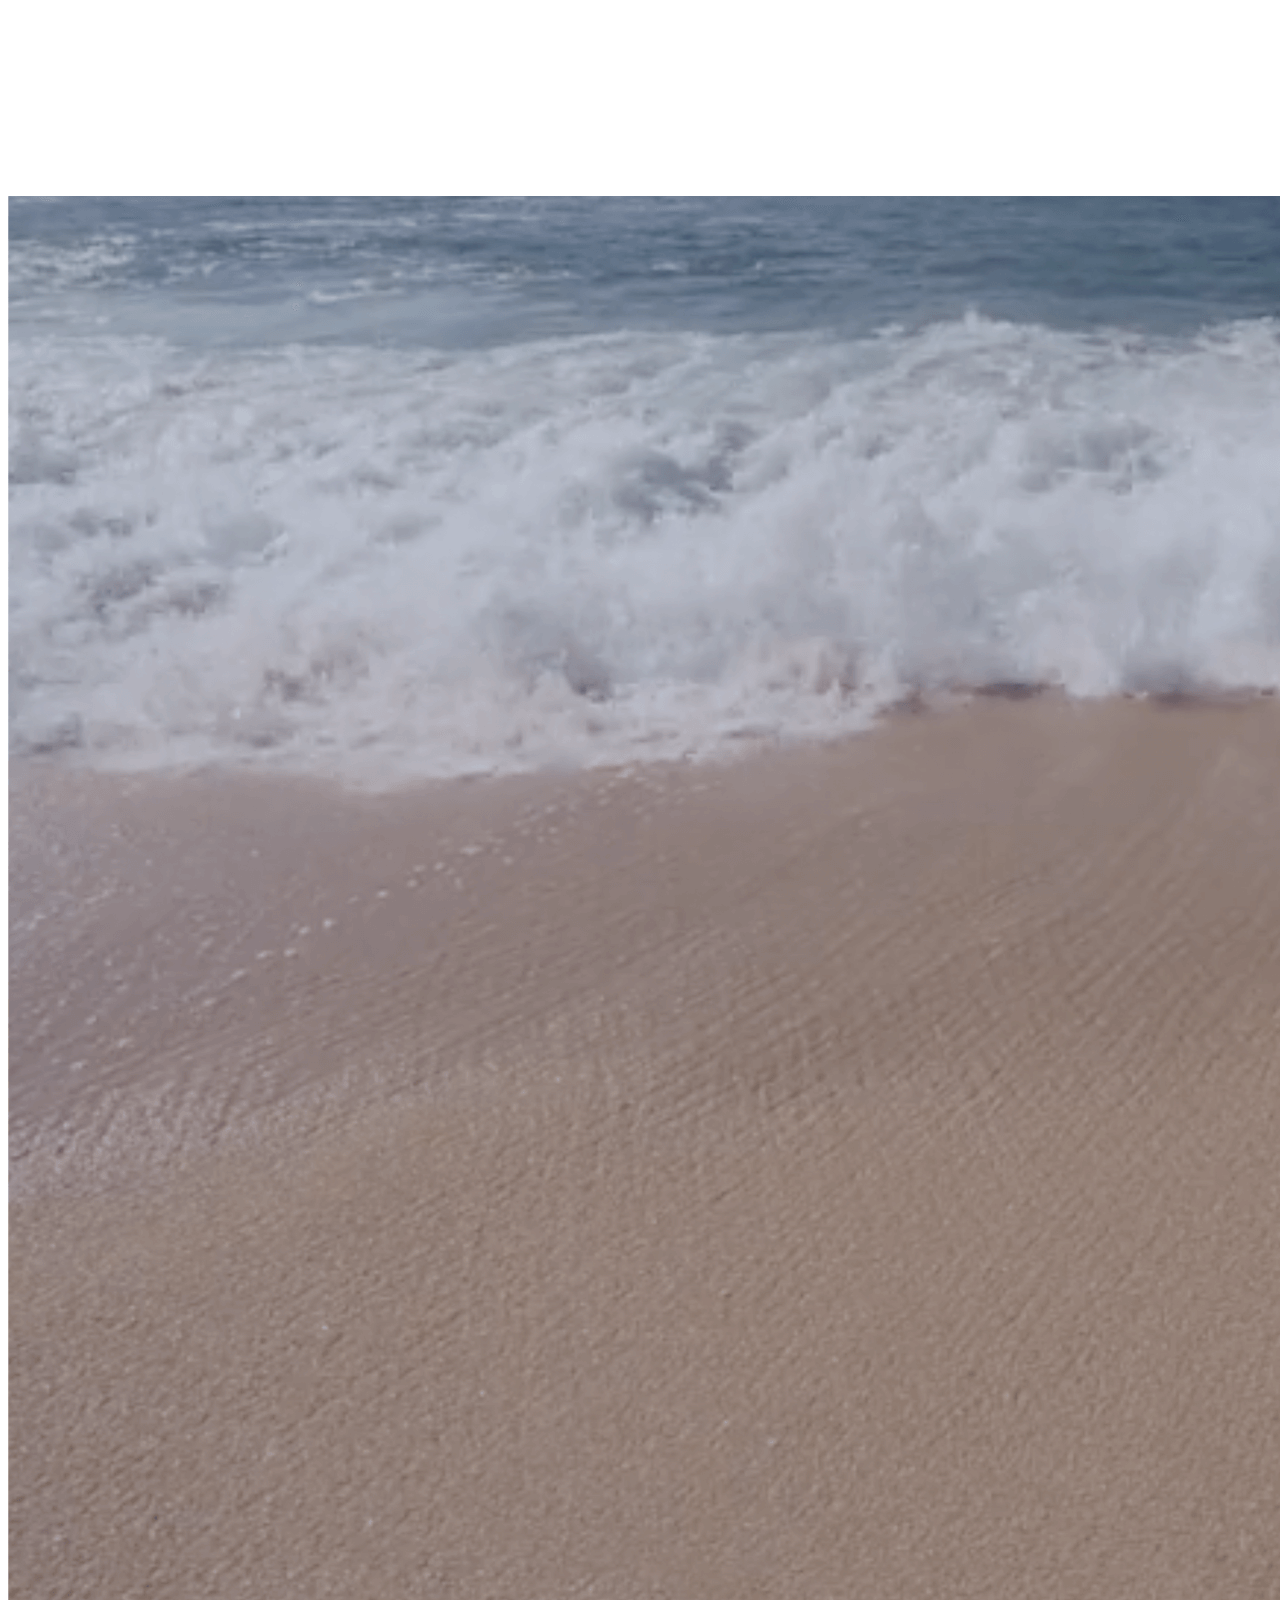
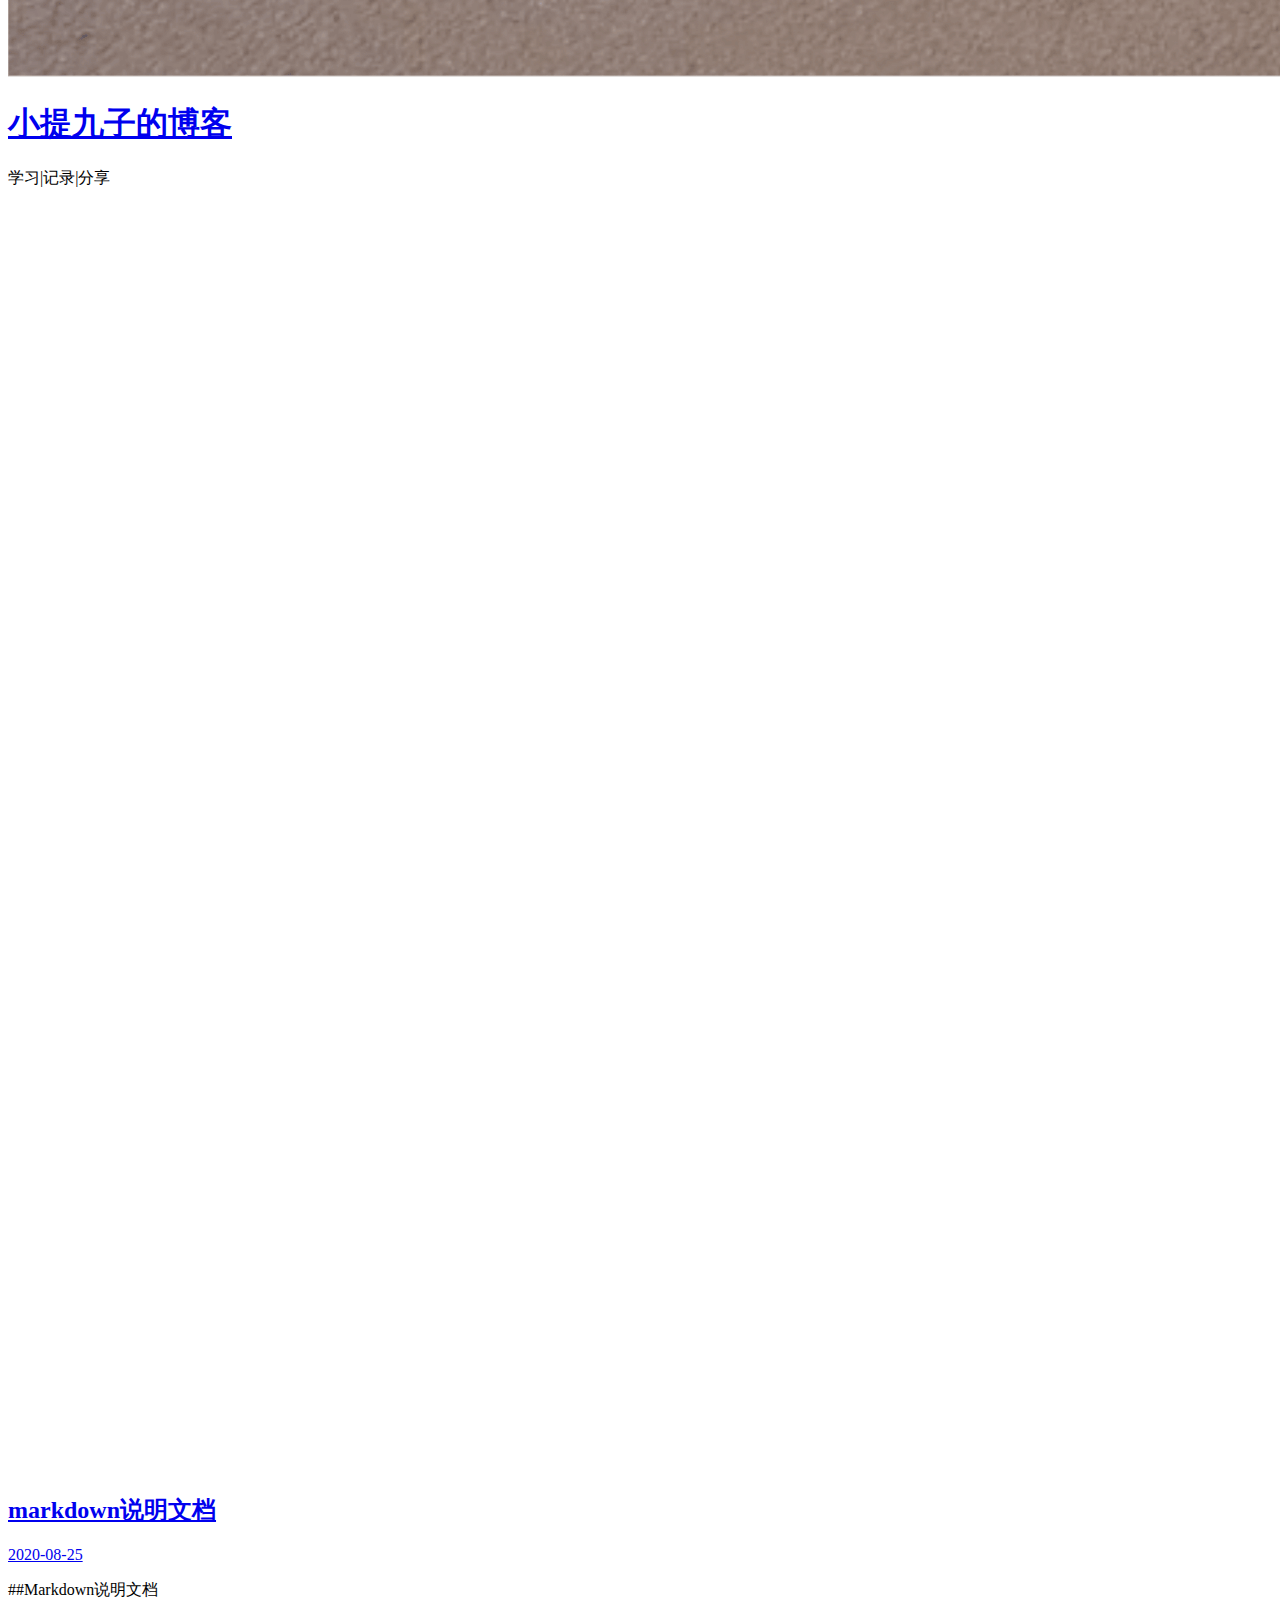
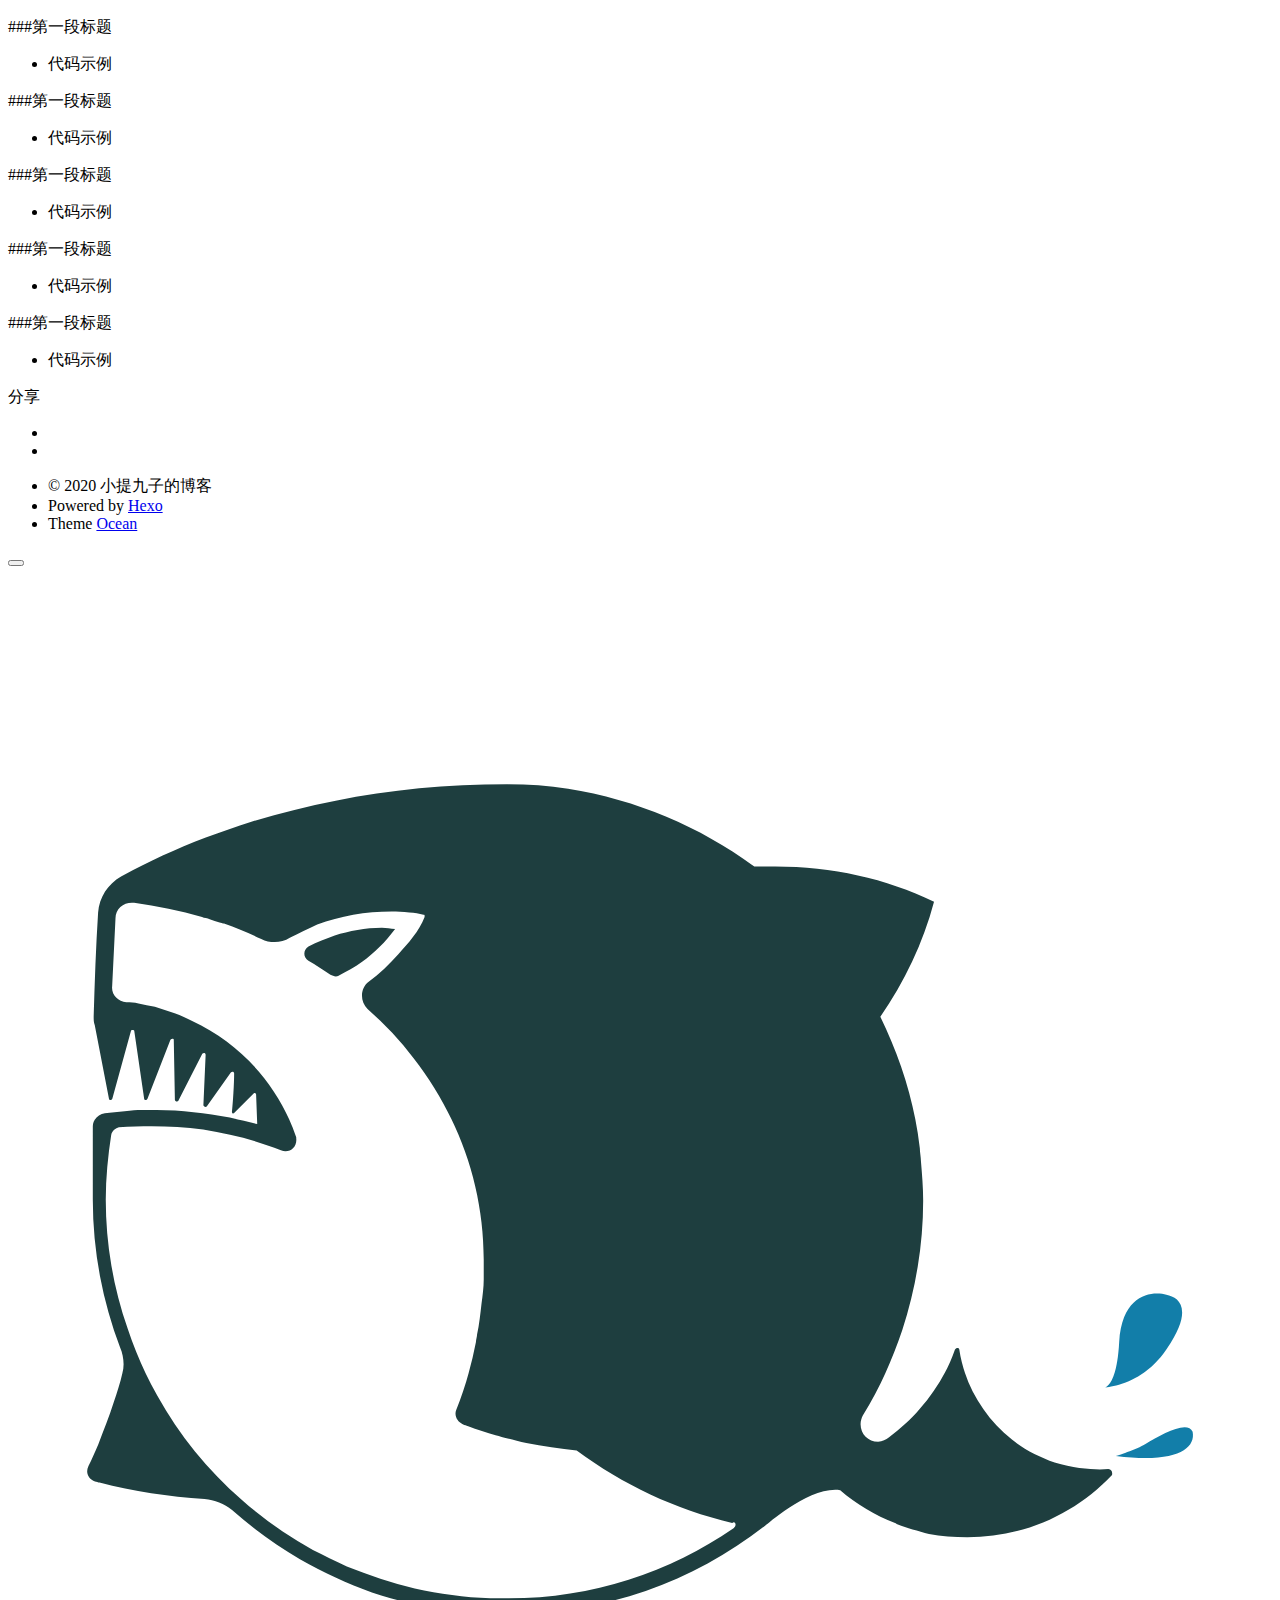
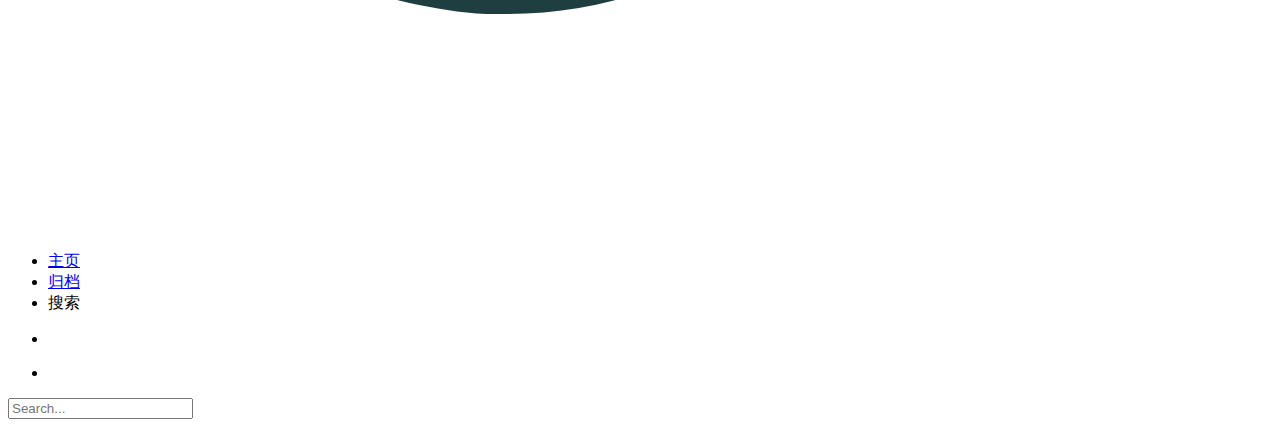
==== commit 5b5287c6: "Site updated: 2020-08-25 15:49:00" ====
--- a/index.html
+++ b/index.html
@@ -17,17 +17,17 @@
     <link rel="shortcut icon" href="/favicon.ico">
   
   
-<link rel="stylesheet" href="/css/style.css">
-
-  
-    
-<link rel="stylesheet" href="/fancybox/jquery.fancybox.min.css">
-
-  
-  
-<script src="/js/pace.min.js"></script>
-
-<meta name="generator" content="Hexo 5.0.2"><link rel="alternate" href="/atom.xml" title="小提九子的博客" type="application/atom+xml">
+<link rel="stylesheet" href="/blog/css/style.css">
+
+  
+    
+<link rel="stylesheet" href="/blog/fancybox/jquery.fancybox.min.css">
+
+  
+  
+<script src="/blog/js/pace.min.js"></script>
+
+<meta name="generator" content="Hexo 5.0.2"><link rel="alternate" href="/blog/atom.xml" title="小提九子的博客" type="application/atom+xml">
 </head>
 
 <body>
@@ -50,7 +50,7 @@
       <div class="video-overlay"></div>
     </div>
     <div class="video-inner text-center text-white">
-      <h1><a href="/">小提九子的博客</a></h1>
+      <h1><a href="/blog/">小提九子的博客</a></h1>
       <p>学习|记录|分享</p>
       <div><img src="/images/shark-inverted.svg" class="brand" alt="小提九子的博客"></div>
     </div>
@@ -75,7 +75,7 @@
                 
   
     <h2 itemprop="name">
-      <a class="article-title" href="/2020/08/25/mark%E4%BD%BF%E7%94%A8/">markdown说明文档</a>
+      <a class="article-title" href="/blog/2020/08/25/mark%E4%BD%BF%E7%94%A8/">markdown说明文档</a>
     </h2>
   
   
@@ -88,7 +88,7 @@
 
                 
                     <div class="article-meta">
-                        <a href="/2020/08/25/mark%E4%BD%BF%E7%94%A8/" class="article-date">
+                        <a href="/blog/2020/08/25/mark%E4%BD%BF%E7%94%A8/" class="article-date">
   <time datetime="2020-08-25T10:36:14.000Z" itemprop="datePublished">2020-08-25</time>
 </a>
                             
@@ -129,7 +129,7 @@
                                                                         
                                     </div>
                                     <footer class="article-footer">
-                                        <a data-url="https://sykmile.gitee.io/2020/08/25/mark%E4%BD%BF%E7%94%A8/" data-id="cke9na3oj00000qql8diba0l8" class="article-share-link">
+                                        <a data-url="https://sykmile.gitee.io/blog/2020/08/25/mark%E4%BD%BF%E7%94%A8/" data-id="cke9ndwmz00003yqlhv4ydapg" class="article-share-link">
                                             分享
                                         </a>
                                         
@@ -175,17 +175,17 @@
 <nav class="navbar">
   
     <div class="logo">
-      <a href="/"><img src="/images/shark.svg" alt="小提九子的博客"></a>
+      <a href="/blog/"><img src="/images/shark.svg" alt="小提九子的博客"></a>
     </div>
   
   <ul class="nav nav-main">
     
       <li class="nav-item">
-        <a class="nav-item-link" href="/">主页</a>
+        <a class="nav-item-link" href="/blog/">主页</a>
       </li>
     
       <li class="nav-item">
-        <a class="nav-item-link" href="/archives">归档</a>
+        <a class="nav-item-link" href="/blog/archives">归档</a>
       </li>
     
     <li class="nav-item">
@@ -216,27 +216,27 @@
 </div>
 </aside>
 
-<script src="/js/jquery-2.0.3.min.js"></script>
-
-
-<script src="/js/jquery.justifiedGallery.min.js"></script>
-
-
-<script src="/js/lazyload.min.js"></script>
-
-
-<script src="/js/busuanzi-2.3.pure.min.js"></script>
-
-
-  
-<script src="/fancybox/jquery.fancybox.min.js"></script>
-
-
-
-
-
-
-<script src="/js/ocean.js"></script>
+<script src="/blog/js/jquery-2.0.3.min.js"></script>
+
+
+<script src="/blog/js/jquery.justifiedGallery.min.js"></script>
+
+
+<script src="/blog/js/lazyload.min.js"></script>
+
+
+<script src="/blog/js/busuanzi-2.3.pure.min.js"></script>
+
+
+  
+<script src="/blog/fancybox/jquery.fancybox.min.js"></script>
+
+
+
+
+
+
+<script src="/blog/js/ocean.js"></script>
 
 
 </body>
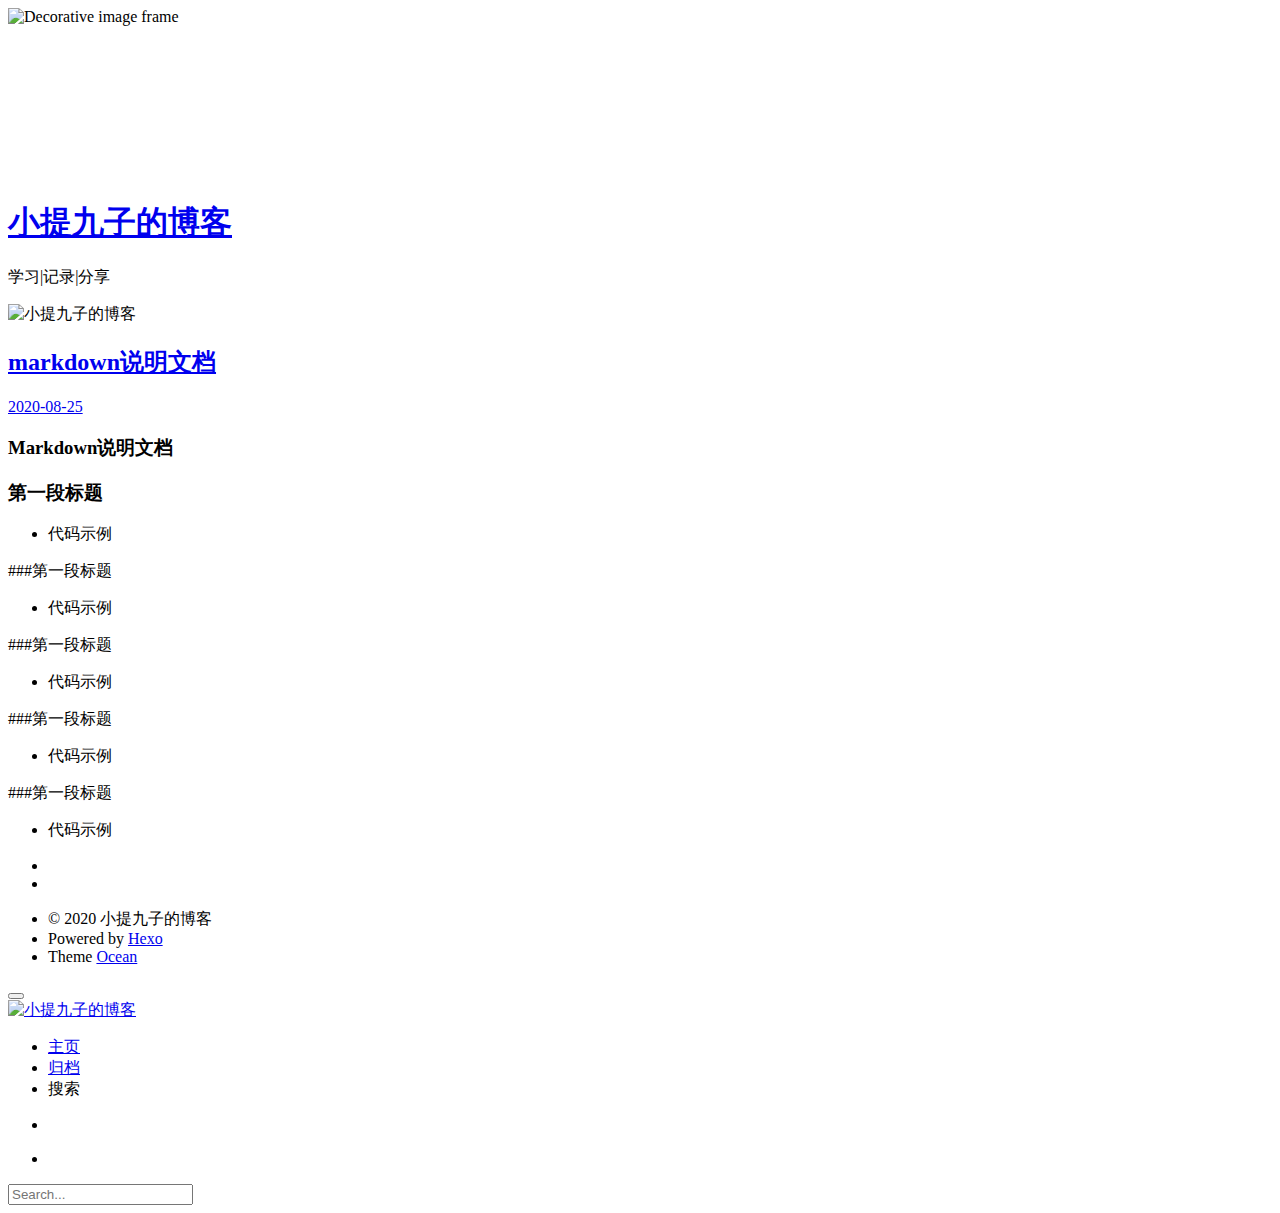
==== commit d4a6253d: "Site updated: 2020-08-26 19:53:46" ====
--- a/index.html
+++ b/index.html
@@ -36,23 +36,24 @@
   <div class="video">
     
       <div class="video-frame">
-        <img src="/images/ocean/overlay-hero.png" alt="Decorative image frame">
+        <img src="/blog/images/ocean/overlay-hero.png" alt="Decorative image frame">
       </div>
     
     <div class="video-media">
       <video playsinline="" autoplay="" loop="" muted="" data-autoplay=""
-             poster="/images/ocean/ocean.png" x5-video-player-type="h5">
-        <source src="/images/ocean/ocean.mp4" type="video/mp4">
-        <source src="/images/ocean/ocean.ogv" type="video/ogg">
-        <source src="/images/ocean/ocean.webm" type="video/webm">
+             poster="/blog/images/ocean/ocean.png" x5-video-player-type="h5">
+        <source src="/blog/images/ocean/ocean.mp4" type="video/mp4">
+        <source src="/blog/images/ocean/ocean.ogv" type="video/ogg">
+        <source src="/blog/images/ocean/ocean.webm" type="video/webm">
         <p>Your user agent does not support the HTML5 Video element.</p>
       </video>
+     
       <div class="video-overlay"></div>
     </div>
     <div class="video-inner text-center text-white">
       <h1><a href="/blog/">小提九子的博客</a></h1>
       <p>学习|记录|分享</p>
-      <div><img src="/images/shark-inverted.svg" class="brand" alt="小提九子的博客"></div>
+      <div><img src="/blog/images/shark-inverted.svg" class="brand" alt="小提九子的博客"></div>
     </div>
     <div class="video-learn-more">
       <a class="anchor" href="#landingpage"><i class="fe fe-mouse"></i></a>
@@ -104,9 +105,7 @@
                                             
 
                                                 
-                                                                    <p>##Markdown说明文档</p>
-<p>###第一段标题</p>
-<ul>
+                                                                    <h3 id="Markdown说明文档"><a href="#Markdown说明文档" class="headerlink" title="Markdown说明文档"></a>Markdown说明文档</h3><h3 id="第一段标题"><a href="#第一段标题" class="headerlink" title="第一段标题"></a>第一段标题</h3><ul>
 <li>代码示例  </li>
 </ul>
 <p>###第一段标题</p>
@@ -129,9 +128,7 @@
                                                                         
                                     </div>
                                     <footer class="article-footer">
-                                        <a data-url="https://sykmile.gitee.io/blog/2020/08/25/mark%E4%BD%BF%E7%94%A8/" data-id="cke9ndwmz00003yqlhv4ydapg" class="article-share-link">
-                                            分享
-                                        </a>
+                                       
                                         
                                     </footer>
 
@@ -175,7 +172,7 @@
 <nav class="navbar">
   
     <div class="logo">
-      <a href="/blog/"><img src="/images/shark.svg" alt="小提九子的博客"></a>
+      <a href="/blog/"><img src="/blog/images/shark.svg" alt="小提九子的博客"></a>
     </div>
   
   <ul class="nav nav-main">
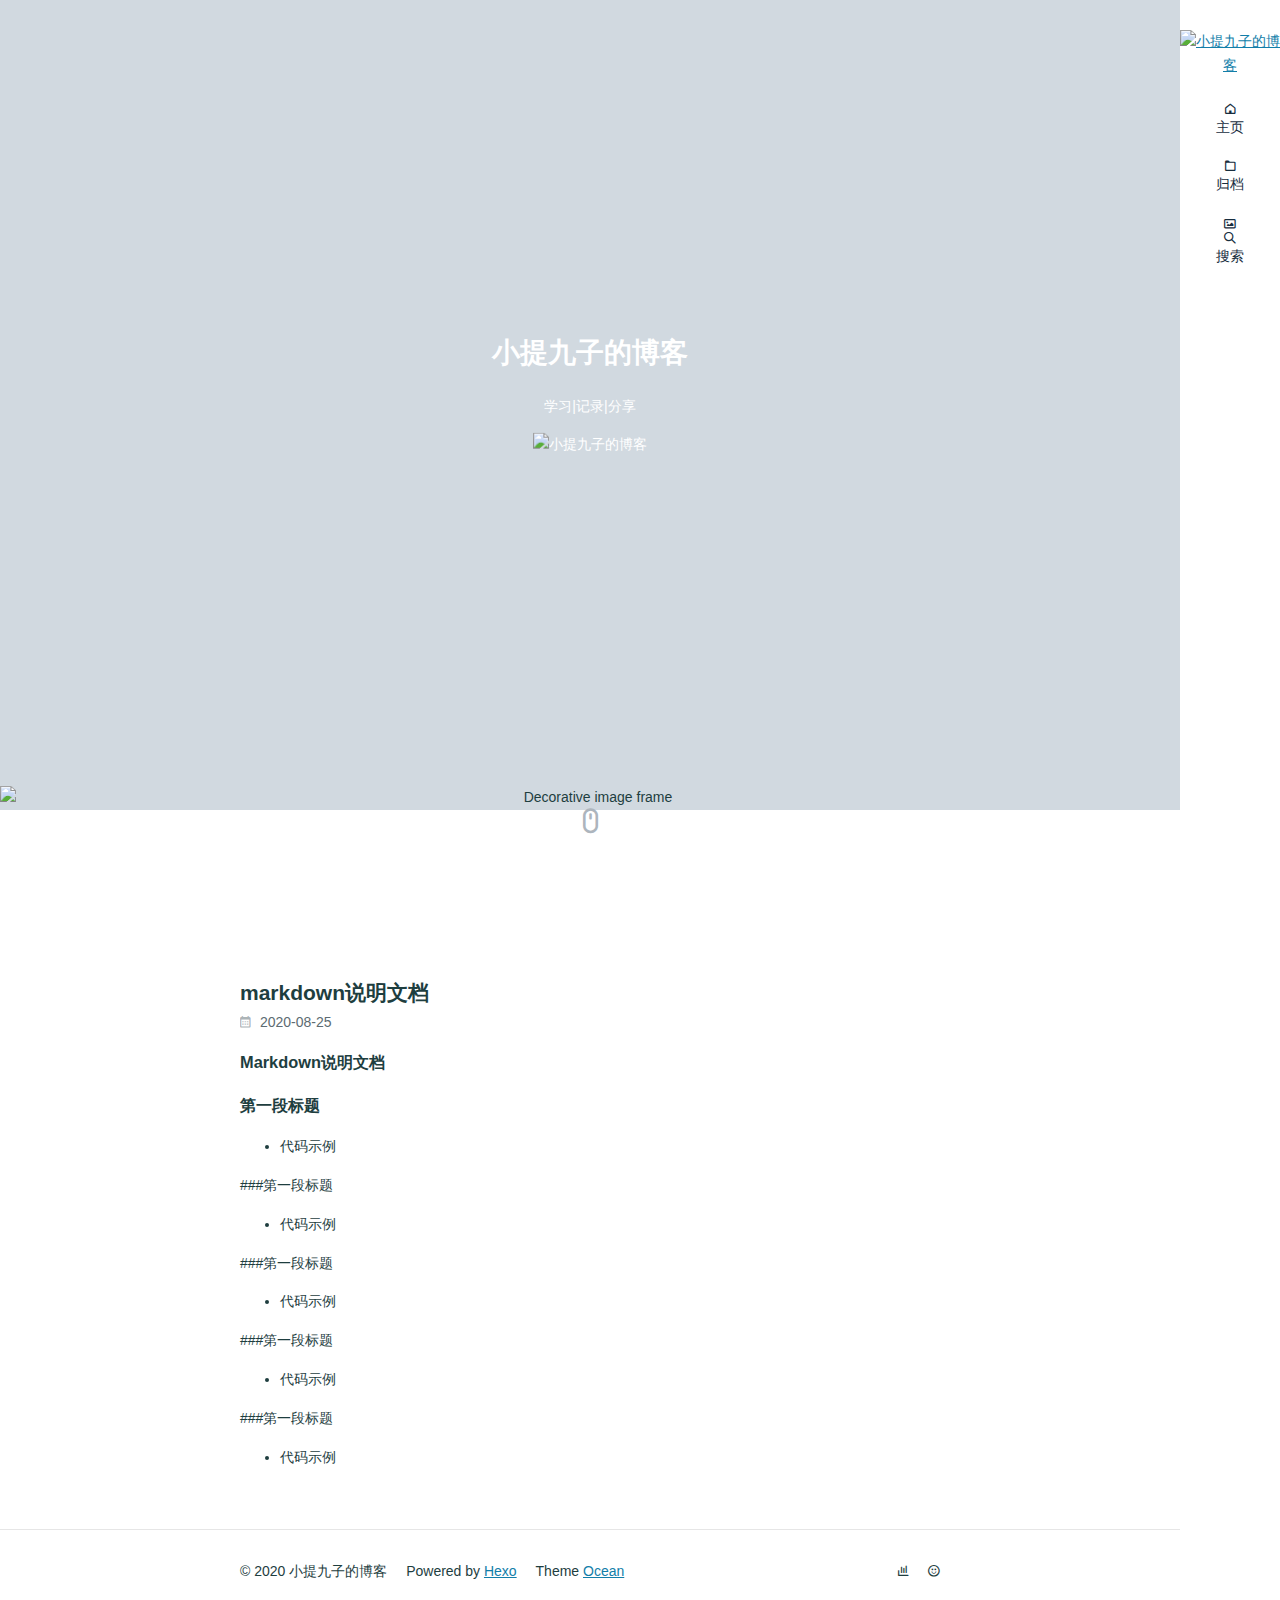
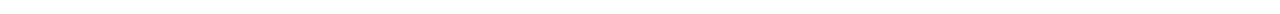
==== commit f8b10f3a: "Site updated: 2020-08-27 16:09:25" ====
--- a/index.html
+++ b/index.html
@@ -17,17 +17,17 @@
     <link rel="shortcut icon" href="/favicon.ico">
   
   
-<link rel="stylesheet" href="/blog/css/style.css">
-
-  
-    
-<link rel="stylesheet" href="/blog/fancybox/jquery.fancybox.min.css">
-
-  
-  
-<script src="/blog/js/pace.min.js"></script>
-
-<meta name="generator" content="Hexo 5.0.2"><link rel="alternate" href="/blog/atom.xml" title="小提九子的博客" type="application/atom+xml">
+<link rel="stylesheet" href="/css/style.css">
+
+  
+    
+<link rel="stylesheet" href="/fancybox/jquery.fancybox.min.css">
+
+  
+  
+<script src="/js/pace.min.js"></script>
+
+<meta name="generator" content="Hexo 5.0.2"><link rel="alternate" href="/atom.xml" title="小提九子的博客" type="application/atom+xml">
 </head>
 
 <body>
@@ -51,7 +51,7 @@
       <div class="video-overlay"></div>
     </div>
     <div class="video-inner text-center text-white">
-      <h1><a href="/blog/">小提九子的博客</a></h1>
+      <h1><a href="/">小提九子的博客</a></h1>
       <p>学习|记录|分享</p>
       <div><img src="/blog/images/shark-inverted.svg" class="brand" alt="小提九子的博客"></div>
     </div>
@@ -76,7 +76,7 @@
                 
   
     <h2 itemprop="name">
-      <a class="article-title" href="/blog/2020/08/25/mark%E4%BD%BF%E7%94%A8/">markdown说明文档</a>
+      <a class="article-title" href="/2020/08/25/mark%E4%BD%BF%E7%94%A8/">markdown说明文档</a>
     </h2>
   
   
@@ -89,7 +89,7 @@
 
                 
                     <div class="article-meta">
-                        <a href="/blog/2020/08/25/mark%E4%BD%BF%E7%94%A8/" class="article-date">
+                        <a href="/2020/08/25/mark%E4%BD%BF%E7%94%A8/" class="article-date">
   <time datetime="2020-08-25T10:36:14.000Z" itemprop="datePublished">2020-08-25</time>
 </a>
                             
@@ -172,17 +172,17 @@
 <nav class="navbar">
   
     <div class="logo">
-      <a href="/blog/"><img src="/blog/images/shark.svg" alt="小提九子的博客"></a>
+      <a href="/"><img src="/blog/images/shark.svg" alt="小提九子的博客"></a>
     </div>
   
   <ul class="nav nav-main">
     
       <li class="nav-item">
-        <a class="nav-item-link" href="/blog/">主页</a>
+        <a class="nav-item-link" href="/">主页</a>
       </li>
     
       <li class="nav-item">
-        <a class="nav-item-link" href="/blog/archives">归档</a>
+        <a class="nav-item-link" href="/archives">归档</a>
       </li>
     
     <li class="nav-item">
@@ -213,27 +213,27 @@
 </div>
 </aside>
 
-<script src="/blog/js/jquery-2.0.3.min.js"></script>
-
-
-<script src="/blog/js/jquery.justifiedGallery.min.js"></script>
-
-
-<script src="/blog/js/lazyload.min.js"></script>
-
-
-<script src="/blog/js/busuanzi-2.3.pure.min.js"></script>
-
-
-  
-<script src="/blog/fancybox/jquery.fancybox.min.js"></script>
-
-
-
-
-
-
-<script src="/blog/js/ocean.js"></script>
+<script src="/js/jquery-2.0.3.min.js"></script>
+
+
+<script src="/js/jquery.justifiedGallery.min.js"></script>
+
+
+<script src="/js/lazyload.min.js"></script>
+
+
+<script src="/js/busuanzi-2.3.pure.min.js"></script>
+
+
+  
+<script src="/fancybox/jquery.fancybox.min.js"></script>
+
+
+
+
+
+
+<script src="/js/ocean.js"></script>
 
 
 </body>
--- a/css/style.css
+++ b/css/style.css
@@ -0,0 +1,2453 @@
+@charset "utf-8";
+@font-face {
+  font-family: feathericon;
+  font-weight: normal;
+  font-style: normal;
+  src: url("feathericon/feathericon.eot");
+  src: url("feathericon/feathericon.eot?#iefix") format('embedded-opentype'), url("feathericon/feathericon.woff") format('woff'), url("feathericon/feathericon.ttf") format('truetype'), url("feathericon/feathericon.svg") format('svg');
+}
+.fe {
+  display: inline-block;
+  font: normal normal normal 16px feathericon;
+  font-size: inherit;
+  text-rendering: auto;
+  -webkit-font-smoothing: antialiased;
+  -moz-osx-font-smoothing: grayscale;
+}
+.fe-activity:before {
+  content: "\f1e2";
+}
+.fe-add-cart:before {
+  content: "\f1e6";
+}
+.fe-align-bottom:before {
+  content: "\f1bf";
+}
+.fe-align-center:before {
+  content: "\f195";
+}
+.fe-align-left:before {
+  content: "\f196";
+}
+.fe-align-right:before {
+  content: "\f197";
+}
+.fe-align-top:before {
+  content: "\f1c0";
+}
+.fe-align-vertically:before {
+  content: "\f1c1";
+}
+.fe-angry:before {
+  content: "\f1b6";
+}
+.fe-app-menu:before {
+  content: "\f198";
+}
+.fe-arrow-down:before {
+  content: "\f100";
+}
+.fe-arrow-left:before {
+  content: "\f101";
+}
+.fe-arrow-right:before {
+  content: "\f102";
+}
+.fe-arrow-up:before {
+  content: "\f103";
+}
+.fe-artboard:before {
+  content: "\f104";
+}
+.fe-audio-player:before {
+  content: "\f199";
+}
+.fe-backward:before {
+  content: "\f180";
+}
+.fe-bar:before {
+  content: "\f105";
+}
+.fe-bar-chart:before {
+  content: "\f106";
+}
+.fe-beer:before {
+  content: "\f107";
+}
+.fe-bell:before {
+  content: "\f108";
+}
+.fe-birthday-cake:before {
+  content: "\f163";
+}
+.fe-bold:before {
+  content: "\f179";
+}
+.fe-bolt:before {
+  content: "\f1e3";
+}
+.fe-book:before {
+  content: "\f109";
+}
+.fe-bookmark:before {
+  content: "\f170";
+}
+.fe-browser:before {
+  content: "\f10b";
+}
+.fe-brush:before {
+  content: "\f10c";
+}
+.fe-bug:before {
+  content: "\f10d";
+}
+.fe-building:before {
+  content: "\f10e";
+}
+.fe-cage:before {
+  content: "\f1e7";
+}
+.fe-calendar:before {
+  content: "\f10f";
+}
+.fe-camera:before {
+  content: "\f110";
+}
+.fe-cart:before {
+  content: "\f1e8";
+}
+.fe-check:before {
+  content: "\f111";
+}
+.fe-check-circle:before {
+  content: "\f19a";
+}
+.fe-check-circle-o:before {
+  content: "\f19b";
+}
+.fe-check-verified:before {
+  content: "\f19c";
+}
+.fe-clock:before {
+  content: "\f113";
+}
+.fe-close:before {
+  content: "\f114";
+}
+.fe-cloud:before {
+  content: "\f115";
+}
+.fe-cocktail:before {
+  content: "\f116";
+}
+.fe-code:before {
+  content: "\f117";
+}
+.fe-codepen:before {
+  content: "\f1d3";
+}
+.fe-coffee:before {
+  content: "\f166";
+}
+.fe-columns:before {
+  content: "\f118";
+}
+.fe-comment:before {
+  content: "\f119";
+}
+.fe-comment-o:before {
+  content: "\f1d2";
+}
+.fe-commenting:before {
+  content: "\f11a";
+}
+.fe-comments:before {
+  content: "\f11b";
+}
+.fe-compress:before {
+  content: "\f181";
+}
+.fe-credit-card:before {
+  content: "\f1e9";
+}
+.fe-crop:before {
+  content: "\f1c2";
+}
+.fe-cry:before {
+  content: "\f1b7";
+}
+.fe-cutlery:before {
+  content: "\f19d";
+}
+.fe-delete-link:before {
+  content: "\f19e";
+}
+.fe-desktop:before {
+  content: "\f11d";
+}
+.fe-diamond:before {
+  content: "\f11e";
+}
+.fe-difference:before {
+  content: "\f1c3";
+}
+.fe-disabled:before {
+  content: "\f11f";
+}
+.fe-disappointed:before {
+  content: "\f1b8";
+}
+.fe-distribute-horizontally:before {
+  content: "\f1cf";
+}
+.fe-distribute-vertically:before {
+  content: "\f1c5";
+}
+.fe-document:before {
+  content: "\f19f";
+}
+.fe-download:before {
+  content: "\f120";
+}
+.fe-drop-down:before {
+  content: "\f121";
+}
+.fe-drop-left:before {
+  content: "\f122";
+}
+.fe-drop-right:before {
+  content: "\f123";
+}
+.fe-drop-up:before {
+  content: "\f124";
+}
+.fe-edit:before {
+  content: "\f17f";
+}
+.fe-eject:before {
+  content: "\f182";
+}
+.fe-elipsis-h:before {
+  content: "\f125";
+}
+.fe-elipsis-v:before {
+  content: "\f126";
+}
+.fe-equalizer:before {
+  content: "\f1a0";
+}
+.fe-eraser:before {
+  content: "\f1c6";
+}
+.fe-expand:before {
+  content: "\f183";
+}
+.fe-export:before {
+  content: "\f16e";
+}
+.fe-eye:before {
+  content: "\f127";
+}
+.fe-facebook:before {
+  content: "\f1d4";
+}
+.fe-fast-backward:before {
+  content: "\f184";
+}
+.fe-fast-forward:before {
+  content: "\f185";
+}
+.fe-feather:before {
+  content: "\f174";
+}
+.fe-feed:before {
+  content: "\f128";
+}
+.fe-file:before {
+  content: "\f1b1";
+}
+.fe-file-audio:before {
+  content: "\f1b2";
+}
+.fe-file-excel:before {
+  content: "\f1a2";
+}
+.fe-file-image:before {
+  content: "\f1b3";
+}
+.fe-file-movie:before {
+  content: "\f1b4";
+}
+.fe-file-powerpoint:before {
+  content: "\f1a3";
+}
+.fe-file-word:before {
+  content: "\f1a4";
+}
+.fe-file-zip:before {
+  content: "\f1b5";
+}
+.fe-filter:before {
+  content: "\f173";
+}
+.fe-flag:before {
+  content: "\f129";
+}
+.fe-folder:before {
+  content: "\f12a";
+}
+.fe-folder-open:before {
+  content: "\f176";
+}
+.fe-fork:before {
+  content: "\f12b";
+}
+.fe-forward:before {
+  content: "\f186";
+}
+.fe-frowing:before {
+  content: "\f1b9";
+}
+.fe-gamepad:before {
+  content: "\f191";
+}
+.fe-gear:before {
+  content: "\f1a5";
+}
+.fe-gift:before {
+  content: "\f1ea";
+}
+.fe-git:before {
+  content: "\f1d5";
+}
+.fe-github:before {
+  content: "\f1d6";
+}
+.fe-github-alt:before {
+  content: "\f1d7";
+}
+.fe-globe:before {
+  content: "\f12c";
+}
+.fe-google:before {
+  content: "\f1d8";
+}
+.fe-google-plus:before {
+  content: "\f1d9";
+}
+.fe-hash:before {
+  content: "\f12d";
+}
+.fe-headphone:before {
+  content: "\f18e";
+}
+.fe-heart:before {
+  content: "\f12e";
+}
+.fe-heart-o:before {
+  content: "\f167";
+}
+.fe-home:before {
+  content: "\f12f";
+}
+.fe-import:before {
+  content: "\f16f";
+}
+.fe-info:before {
+  content: "\f130";
+}
+.fe-insert-link:before {
+  content: "\f1a6";
+}
+.fe-instagram:before {
+  content: "\f1da";
+}
+.fe-intersect:before {
+  content: "\f1c7";
+}
+.fe-italic:before {
+  content: "\f17a";
+}
+.fe-key:before {
+  content: "\f131";
+}
+.fe-keyboard:before {
+  content: "\f132";
+}
+.fe-kitchen-cooker:before {
+  content: "\f1a7";
+}
+.fe-laptop:before {
+  content: "\f133";
+}
+.fe-layer:before {
+  content: "\f18c";
+}
+.fe-layout:before {
+  content: "\f134";
+}
+.fe-line-chart:before {
+  content: "\f135";
+}
+.fe-link:before {
+  content: "\f136";
+}
+.fe-link-external:before {
+  content: "\f137";
+}
+.fe-list-bullet:before {
+  content: "\f17c";
+}
+.fe-list-order:before {
+  content: "\f17d";
+}
+.fe-list-task:before {
+  content: "\f17e";
+}
+.fe-location:before {
+  content: "\f138";
+}
+.fe-lock:before {
+  content: "\f139";
+}
+.fe-login:before {
+  content: "\f13a";
+}
+.fe-logout:before {
+  content: "\f13b";
+}
+.fe-loop:before {
+  content: "\f192";
+}
+.fe-magic:before {
+  content: "\f177";
+}
+.fe-mail:before {
+  content: "\f13c";
+}
+.fe-map:before {
+  content: "\f16d";
+}
+.fe-mask:before {
+  content: "\f1c8";
+}
+.fe-medal:before {
+  content: "\f13d";
+}
+.fe-megaphone:before {
+  content: "\f13e";
+}
+.fe-mention:before {
+  content: "\f164";
+}
+.fe-messanger:before {
+  content: "\f1e1";
+}
+.fe-minus:before {
+  content: "\f140";
+}
+.fe-mobile:before {
+  content: "\f141";
+}
+.fe-money:before {
+  content: "\f1a8";
+}
+.fe-moon:before {
+  content: "\f1ef";
+}
+.fe-mouse:before {
+  content: "\f142";
+}
+.fe-music:before {
+  content: "\f175";
+}
+.fe-open-mouth:before {
+  content: "\f1ba";
+}
+.fe-palette:before {
+  content: "\f165";
+}
+.fe-paper-plane:before {
+  content: "\f178";
+}
+.fe-pause:before {
+  content: "\f187";
+}
+.fe-pencil:before {
+  content: "\f144";
+}
+.fe-phone:before {
+  content: "\f145";
+}
+.fe-picture:before {
+  content: "\f1a9";
+}
+.fe-picture-square:before {
+  content: "\f1e4";
+}
+.fe-pie-chart:before {
+  content: "\f146";
+}
+.fe-pinterest:before {
+  content: "\f1db";
+}
+.fe-pizza:before {
+  content: "\f147";
+}
+.fe-play:before {
+  content: "\f188";
+}
+.fe-plug:before {
+  content: "\f18f";
+}
+.fe-plus:before {
+  content: "\f148";
+}
+.fe-pocket:before {
+  content: "\f1dc";
+}
+.fe-pot:before {
+  content: "\f1aa";
+}
+.fe-print:before {
+  content: "\f171";
+}
+.fe-prototype:before {
+  content: "\f149";
+}
+.fe-question:before {
+  content: "\f14a";
+}
+.fe-quote-left:before {
+  content: "\f14b";
+}
+.fe-quote-right:before {
+  content: "\f14c";
+}
+.fe-rage:before {
+  content: "\f1bb";
+}
+.fe-random:before {
+  content: "\f189";
+}
+.fe-reload:before {
+  content: "\f193";
+}
+.fe-remove-cart:before {
+  content: "\f1eb";
+}
+.fe-rocket:before {
+  content: "\f14d";
+}
+.fe-scale:before {
+  content: "\f1c9";
+}
+.fe-search:before {
+  content: "\f14e";
+}
+.fe-search-minus:before {
+  content: "\f16a";
+}
+.fe-search-plus:before {
+  content: "\f16b";
+}
+.fe-share:before {
+  content: "\f14f";
+}
+.fe-shield:before {
+  content: "\f172";
+}
+.fe-shopping-bag:before {
+  content: "\f1ec";
+}
+.fe-sitemap:before {
+  content: "\f150";
+}
+.fe-smile:before {
+  content: "\f1bc";
+}
+.fe-smile-alt:before {
+  content: "\f1bd";
+}
+.fe-speaker:before {
+  content: "\f1ab";
+}
+.fe-star:before {
+  content: "\f151";
+}
+.fe-star-o:before {
+  content: "\f168";
+}
+.fe-step-backward:before {
+  content: "\f1d0";
+}
+.fe-step-forward:before {
+  content: "\f1d1";
+}
+.fe-stop:before {
+  content: "\f18b";
+}
+.fe-subtract:before {
+  content: "\f1ca";
+}
+.fe-sunny-o:before {
+  content: "\f1f0";
+}
+.fe-sunrise:before {
+  content: "\f1f1";
+}
+.fe-sync:before {
+  content: "\f194";
+}
+.fe-table:before {
+  content: "\f1ac";
+}
+.fe-tablet:before {
+  content: "\f152";
+}
+.fe-tag:before {
+  content: "\f153";
+}
+.fe-target:before {
+  content: "\f1f3";
+}
+.fe-terminal:before {
+  content: "\f154";
+}
+.fe-text-align-center:before {
+  content: "\f1cb";
+}
+.fe-text-align-justify:before {
+  content: "\f1e5";
+}
+.fe-text-align-left:before {
+  content: "\f1cc";
+}
+.fe-text-align-right:before {
+  content: "\f1cd";
+}
+.fe-text-size:before {
+  content: "\f17b";
+}
+.fe-ticket:before {
+  content: "\f155";
+}
+.fe-tiled:before {
+  content: "\f156";
+}
+.fe-timeline:before {
+  content: "\f1ad";
+}
+.fe-tired:before {
+  content: "\f1be";
+}
+.fe-trash:before {
+  content: "\f157";
+}
+.fe-trophy:before {
+  content: "\f158";
+}
+.fe-truck:before {
+  content: "\f1ed";
+}
+.fe-twitter:before {
+  content: "\f1dd";
+}
+.fe-umbrella:before {
+  content: "\f1f2";
+}
+.fe-underline:before {
+  content: "\f1ae";
+}
+.fe-union:before {
+  content: "\f1ce";
+}
+.fe-unlock:before {
+  content: "\f169";
+}
+.fe-upload:before {
+  content: "\f159";
+}
+.fe-usb:before {
+  content: "\f190";
+}
+.fe-user:before {
+  content: "\f15a";
+}
+.fe-user-minus:before {
+  content: "\f16c";
+}
+.fe-user-plus:before {
+  content: "\f15b";
+}
+.fe-users:before {
+  content: "\f15c";
+}
+.fe-vector:before {
+  content: "\f15d";
+}
+.fe-video:before {
+  content: "\f15e";
+}
+.fe-wallet:before {
+  content: "\f1ee";
+}
+.fe-warning:before {
+  content: "\f15f";
+}
+.fe-watch:before {
+  content: "\f1af";
+}
+.fe-watch-alt:before {
+  content: "\f1b0";
+}
+.fe-wine-glass:before {
+  content: "\f161";
+}
+.fe-wordpress:before {
+  content: "\f1de";
+}
+.fe-wordpress-alt:before {
+  content: "\f1df";
+}
+.fe-wrench:before {
+  content: "\f162";
+}
+.fe-youtube:before {
+  content: "\f1e0";
+}
+/* normalize.css v8.0.0 | MIT License | github.com/necolas/normalize.css */
+html {
+  line-height: 1.15 /* 1 */;
+  -webkit-text-size-adjust: 100% /* 2 */;
+}
+body {
+  margin: 0;
+}
+h1 {
+  font-size: 2em;
+  margin: 0.67em 0;
+}
+hr {
+  box-sizing: content-box /* 1 */;
+  height: 0 /* 1 */;
+  overflow: visible /* 2 */;
+}
+pre {
+  font-family: monospace, monospace /* 1 */;
+  font-size: 1em /* 2 */;
+}
+a {
+  background-color: transparent;
+}
+abbr[title] {
+  border-bottom: none /* 1 */;
+  text-decoration: underline /* 2 */;
+  text-decoration: underline dotted /* 2 */;
+}
+b,
+strong {
+  font-weight: bolder;
+}
+code,
+kbd,
+samp {
+  font-family: monospace, monospace /* 1 */;
+  font-size: 1em /* 2 */;
+}
+small {
+  font-size: 80%;
+}
+sub,
+sup {
+  font-size: 75%;
+  line-height: 0;
+  position: relative;
+  vertical-align: baseline;
+}
+sub {
+  bottom: -0.25em;
+}
+sup {
+  top: -0.5em;
+}
+img {
+  border-style: none;
+}
+button,
+input,
+optgroup,
+select,
+textarea {
+  font-family: inherit /* 1 */;
+  font-size: 100% /* 1 */;
+  line-height: 1.15 /* 1 */;
+  margin: 0 /* 2 */;
+}
+button,
+input {
+  overflow: visible;
+}
+button,
+select {
+  text-transform: none;
+}
+button,
+[type="button"],
+[type="reset"],
+[type="submit"] {
+  -webkit-appearance: button;
+}
+button::-moz-focus-inner,
+[type="button"]::-moz-focus-inner,
+[type="reset"]::-moz-focus-inner,
+[type="submit"]::-moz-focus-inner {
+  border-style: none;
+  padding: 0;
+}
+button:-moz-focusring,
+[type="button"]-moz-focusring,
+[type="reset"]-moz-focusring,
+[type="submit"]-moz-focusring {
+  outline: 1px dotted ButtonText;
+}
+fieldset {
+  padding: 0.35em 0.75em 0.625em;
+}
+legend {
+  box-sizing: border-box /* 1 */;
+  color: inherit /* 2 */;
+  display: table /* 1 */;
+  max-width: 100% /* 1 */;
+  padding: 0 /* 3 */;
+  white-space: normal /* 1 */;
+}
+progress {
+  vertical-align: baseline;
+}
+textarea {
+  overflow: auto;
+}
+[type="checkbox"],
+[type="radio"] {
+  box-sizing: border-box /* 1 */;
+  padding: 0 /* 2 */;
+}
+[type="number"]::-webkit-inner-spin-button,
+[type="number"]::-webkit-outer-spin-button {
+  height: auto;
+}
+[type="search"] {
+  -webkit-appearance: textfield /* 1 */;
+  outline-offset: -2px /* 2 */;
+}
+[type="search"]::-webkit-search-decoration {
+  -webkit-appearance: none;
+}
+::-webkit-file-upload-button {
+  -webkit-appearance: button /* 1 */;
+  font: inherit /* 2 */;
+}
+details {
+  display: block;
+}
+summary {
+  display: list-item;
+}
+template {
+  display: none;
+}
+[hidden] {
+  display: none;
+}
+*,
+*::before,
+*::after {
+  box-sizing: border-box;
+}
+html,
+body {
+  height: 100%;
+}
+html {
+  font-size: 62.5%;
+  -webkit-text-size-adjust: 100%;
+  -ms-text-size-adjust: 100%;
+  -ms-overflow-style: scrollbar;
+  -webkit-tap-highlight-color: transparent;
+}
+body {
+  position: relative;
+  background-color: #fff;
+  font-family: "Helvetica Neue", Helvetica, "PingFang SC", "Hiragino Sans GB", "Microsoft YaHei", "微软雅黑", Arial, sans-serif;
+  font-size: 1.4rem;
+  line-height: 1.7;
+  color: #1e3e3f;
+  padding: 0;
+  margin: 0;
+  overflow-x: hidden;
+  text-size-adjust: 100%;
+}
+body ::selection {
+  background: #5c6b72;
+  color: #e6e6e6;
+}
+a {
+  color: #127ea9;
+}
+a:hover {
+  color: #1594c6;
+}
+a:active {
+  color: #1178a1;
+}
+a.disabled {
+  color: #adb5bd;
+}
+img {
+  max-width: 100%;
+}
+.article-date,
+.article-category .article-category-link,
+.archive-year-wrap .archive-year,
+.archive-article-date {
+  text-decoration: none;
+  color: #5c6b72;
+}
+.article-date:hover,
+.article-category .article-category-link:hover,
+.archive-year-wrap .archive-year:hover,
+.archive-article-date:hover {
+  color: #5c6b72;
+}
+.archive-article-inner {
+  -webkit-border-radius: 4px;
+  -moz-border-radius: 4px;
+  border-radius: 4px;
+}
+.article-entry h1,
+.article-entry h2,
+.article-entry h3,
+.article-entry h4,
+.article-entry h5,
+.article-entry h6 {
+  margin: 1.5rem 0;
+}
+.article-entry hr {
+  height: 0.1rem;
+  background-color: #e6e6e6;
+  border: none;
+  padding: 0;
+  margin: 1.5rem 0;
+}
+.article-entry strong {
+  font-weight: bold;
+}
+.article-entry em,
+.article-entry cite {
+  font-style: italic;
+}
+.article-entry sup,
+.article-entry sub {
+  font-size: 75%;
+  line-height: 0;
+  position: relative;
+  vertical-align: baseline;
+}
+.article-entry sup {
+  top: -0.5rem;
+}
+.article-entry sub {
+  bottom: -0.25rem;
+}
+.article-entry small {
+  font-size: 85%;
+}
+.article-entry acronym,
+.article-entry abbr {
+  border-bottom: 0.1rem #e6e6e6 dotted;
+}
+.article-entry ul,
+.article-entry ol,
+.article-entry dl {
+  margin: 1.5rem 0;
+  line-height: line-height;
+}
+.article-entry p,
+.article-entry table,
+.article-entry blockquote {
+  margin: 1.5rem 0;
+}
+.article-entry img,
+.article-entry video {
+  max-width: 100%;
+  height: auto;
+  display: block;
+  margin: auto;
+}
+.article-entry iframe {
+  border: none;
+}
+.article-entry table {
+  width: 100%;
+  border-collapse: collapse;
+  vertical-align: middle;
+  empty-cells: show;
+  text-align: left;
+}
+.article-entry table th,
+.article-entry table td,
+.article-entry table {
+  border: 0.1rem #e6e6e6 solid;
+}
+.article-entry table th,
+.article-entry table td {
+  padding: 1rem 1.5rem;
+}
+.article-entry table tbody tr:nth-child(2n) {
+  background-color: rgba(230,230,230,0.25);
+}
+.article-entry blockquote {
+  display: block;
+  padding: 0 1.5rem;
+  width: 100%;
+  overflow: auto;
+  border-left: 0.3rem #9c8079 solid;
+  color: #5c6b72;
+}
+.article-entry blockquote > :first-child {
+  margin-top: 0;
+}
+.article-entry blockquote > :last-child {
+  margin-bottom: 0;
+}
+.article-entry blockquote footer cite:before {
+  content: "—";
+  padding: 0 0.5rem;
+}
+.jumbotron {
+  padding: 0;
+  margin-bottom: 3rem;
+  text-align: center;
+}
+.content,
+.sidebar {
+  transition: all 0.3s ease-in-out;
+}
+.content {
+  position: relative;
+  z-index: 1;
+  margin-right: 0;
+}
+.content.on {
+  transform: translateX(-10rem);
+}
+.sidebar {
+  position: fixed;
+  z-index: 9;
+  top: 0;
+  right: -10rem;
+  bottom: 0;
+  width: 10rem;
+  background-color: #f4f4f4;
+}
+.sidebar.on {
+  right: 0;
+}
+.navbar-toggle {
+  position: absolute;
+  top: 1.5rem;
+  right: 11.5rem;
+  padding: 0.5rem 1rem;
+  border: none;
+  -webkit-border-radius: 0.4rem;
+  -moz-border-radius: 0.4rem;
+  border-radius: 0.4rem;
+  background-color: rgba(30,62,63,0.25);
+  color: #fff;
+}
+.navbar-toggle::before {
+  content: '\f105';
+  font-family: feathericon;
+  font-size: larger;
+}
+.wrap,
+.outer {
+  width: 100%;
+  padding-right: 1.5rem;
+  padding-left: 1.5rem;
+  margin: auto;
+}
+.wrap::before,
+.outer::before,
+.wrap::after,
+.outer::after {
+  content: "";
+  display: table;
+  clear: both;
+}
+.local-search {
+  width: 100%;
+}
+.tocbot {
+  display: none;
+}
+@media (min-width: 768px) {
+  .jumbotron {
+    margin-bottom: 6rem;
+  }
+  .content {
+    margin-right: 10rem;
+  }
+  .sidebar {
+    right: 0;
+    background-color: #fff;
+  }
+  .navbar-toggle {
+    display: none;
+  }
+  .wrap,
+  .outer {
+    width: 70rem;
+    padding-right: 0;
+    padding-left: 0;
+  }
+  .local-search {
+    width: 70rem;
+  }
+}
+@media (min-width: 1200px) {
+  .tocbot {
+    display: block;
+  }
+}
+.list-unstyled,
+.list-inline {
+  list-style: none;
+  padding-left: 0;
+  margin-left: 0;
+}
+.list-inline {
+  position: relative;
+  margin: 0 -0.75rem;
+}
+.list-inline > li {
+  display: inline-block;
+  padding: 0 0.75rem;
+}
+.category-list {
+  list-style: none;
+  padding-left: 0;
+  margin-left: 0;
+  margin-right: -0.5rem;
+  margin-left: -0.5rem;
+}
+.category-list > .category-list-item {
+  display: inline-block;
+  padding: 0.5rem 1rem;
+}
+.category-list > .category-list-item:before {
+  content: "\f18c";
+  font-family: feathericon;
+  margin-right: 0.5rem;
+}
+.tag-list {
+  list-style: none;
+  padding-left: 0;
+  margin-left: 0;
+  margin-right: -0.5rem;
+  margin-left: -0.5rem;
+}
+.tag-list > .tag-list-item {
+  display: inline-block;
+  padding: 0.5rem 1rem;
+}
+.tag-list > .tag-list-item:before {
+  content: "\f153";
+  font-family: feathericon;
+  margin-right: 0.5rem;
+}
+.video {
+  position: relative;
+  height: auto;
+}
+.video .brand {
+  width: 4.2rem;
+}
+.video-frame {
+  position: absolute;
+  z-index: 1;
+  right: 0;
+  bottom: 0;
+  left: 0;
+  min-width: 100%;
+}
+.video-frame img {
+  display: block;
+  width: 100%;
+}
+.video-media {
+  position: relative;
+  z-index: 0;
+  height: 90vh;
+  overflow: hidden;
+}
+.video-media video,
+.video-media img {
+  position: absolute;
+  top: 50%;
+  left: 50%;
+  transform: translate(-50%, -50%);
+  min-width: 100%;
+  min-height: 100%;
+}
+.video-overlay {
+  position: absolute;
+  top: 0;
+  bottom: 0;
+  left: 0;
+  right: 0;
+  background-color: rgba(178,191,204,0.6);
+}
+.video-inner {
+  position: absolute;
+  top: 50%;
+  left: 50%;
+  transform: translate(-50%, -65%);
+}
+.video-inner a,
+.video-inner {
+  color: #fff;
+  text-decoration: none;
+}
+.video-learn-more {
+  position: absolute;
+  z-index: 1;
+  bottom: -3rem;
+  right: 0;
+  left: 0;
+}
+.video-learn-more a > .fe {
+  font-size: 3rem;
+  color: #adb5bd;
+}
+.video-learn-more a > .fe:hover {
+  color: #1e3e3f;
+}
+.search-form-wrap {
+  position: fixed;
+  top: -100%;
+  right: 10rem;
+  left: 0;
+  opacity: 0;
+  transition: 0.3s;
+}
+.search-form-wrap.on {
+  top: 0;
+  opacity: 1;
+}
+.local-search {
+  position: relative;
+  margin: 0 auto;
+  padding: 3rem;
+  background-color: #fff;
+  box-shadow: 0 1rem 3rem rgba(30,62,63,0.05);
+  max-height: 100vh;
+  overflow-y: auto;
+}
+.local-search-input {
+  border: 0.1rem #e6e6e6 solid;
+  -webkit-border-radius: 0.4rem;
+  -moz-border-radius: 0.4rem;
+  border-radius: 0.4rem;
+  background-color: #fff;
+  width: 100%;
+  padding: 1rem 1.5rem;
+  outline: none;
+}
+.local-search-input::-webkit-search-results-decoration,
+.local-search-input::-webkit-search-cancel-button {
+  -webkit-appearance: none;
+}
+.local-search-close {
+  position: absolute;
+  top: 3.85rem;
+  right: 4.25rem;
+  display: block;
+  height: 2rem;
+  width: 2rem;
+  padding: 0;
+  border: none;
+  -webkit-border-radius: 50%;
+  -moz-border-radius: 50%;
+  border-radius: 50%;
+  background-color: #9c8079;
+  color: #fff;
+  text-align: center;
+  cursor: pointer;
+}
+.local-search-close::before {
+  content: '\f114';
+  font-family: feathericon;
+}
+.local-search-result {
+  text-align: left;
+}
+.search-result-list {
+  list-style: none;
+  padding-left: 0;
+  margin-left: 0;
+}
+.search-result-list li {
+  padding: 1.5rem 0;
+}
+.search-result-list li:not(:last-child) {
+  border-bottom: 0.1rem #e6e6e6 solid;
+}
+.search-result-list li .search-result-title {
+  font-size: 1.6rem;
+  font-weight: bold;
+}
+.search-result-list li .search-result {
+  padding-top: 0.5rem;
+  margin: 0;
+  max-height: 12rem;
+  overflow: hidden;
+}
+.search-result-list li em.search-keyword {
+  color: #9e6a4d;
+}
+.search-result-empty {
+  padding: 3rem 0 0;
+}
+.article {
+  padding: 3rem 0;
+}
+.article-topping {
+  position: absolute;
+  top: 0;
+  left: -3rem;
+  color: #ea434a;
+}
+.article-topping .fe {
+  font-size: 2rem;
+  line-height: 1.7;
+}
+.article-meta::before,
+.article-meta::after {
+  content: "";
+  display: table;
+  clear: both;
+}
+.article-date::before {
+  content: '\f10f';
+  margin-right: 0.5rem;
+  font-family: feathericon;
+  opacity: 0.5;
+}
+.article-category {
+  display: inline-block;
+  margin-left: 1.5rem;
+}
+.article-category:before {
+  content: "\f18c";
+  font-family: feathericon;
+  margin-right: 0.5rem;
+}
+.archive-article-header + .article-category {
+  margin-left: 0;
+}
+.article-entry {
+  margin-top: 3rem;
+  color: #1e3e3f;
+}
+.article-entry::before,
+.article-entry::after {
+  content: "";
+  display: table;
+  clear: both;
+}
+.article-entry .pullquote {
+  text-align: left;
+  width: 45%;
+  margin: 0;
+}
+.article-entry .pullquote.left {
+  margin-left: 0.5em;
+  margin-right: 1em;
+}
+.article-entry .pullquote.right {
+  margin-right: 0.5em;
+  margin-left: 1em;
+}
+.article-entry .caption {
+  color: color-grey;
+  display: block;
+  font-size: 0.9em;
+  margin-top: 0.5em;
+  position: relative;
+  text-align: center;
+}
+.article-entry .video-container {
+  position: relative;
+  padding-top: 56.25%;
+  height: 0;
+  overflow: hidden;
+}
+.article-entry .video-container iframe,
+.article-entry .video-container object,
+.article-entry .video-container embed {
+  position: absolute;
+  top: 0;
+  left: 0;
+  width: 100%;
+  height: 100%;
+  margin-top: 0;
+}
+.article-header {
+  position: relative;
+}
+.article-header h1,
+.article-header h2 {
+  margin: 0;
+}
+.article-header .article-title {
+  text-decoration: none;
+  color: #1e3e3f;
+}
+.article-footer {
+  margin-top: 3rem;
+}
+.article-footer::before,
+.article-footer::after {
+  content: "";
+  display: table;
+  clear: both;
+}
+.article-tag-list {
+  list-style: none;
+  padding-left: 0;
+  margin-left: 0;
+  margin: 0;
+}
+.article-tag-list:before {
+  content: "\f153";
+  font-family: feathericon;
+  margin-right: 0.5rem;
+}
+.article-tag-list .article-tag-list-item {
+  display: inline-block;
+  padding-right: 1rem;
+}
+.article-tag-list .article-tag-list-link {
+  text-decoration: none;
+}
+.article-comment-link {
+  float: right;
+}
+.article-comment-link:before {
+  content: "\f1d2";
+  font-family: feathericon;
+  padding-right: 8px;
+}
+.article-share-link {
+  cursor: pointer;
+  float: right;
+  margin-left: 20px;
+}
+.article-share-link:before {
+  content: "\f14f";
+  font-family: feathericon;
+  padding-right: 6px;
+}
+.article-nav {
+  position: relative;
+  padding-top: 3rem;
+  margin-top: 5rem;
+  border-top: 0.1rem #e6e6e6 solid;
+}
+.article-nav::before,
+.article-nav::after {
+  content: "";
+  display: table;
+  clear: both;
+}
+.article-nav-link {
+  display: block;
+  text-decoration: none;
+}
+.article-nav-link:first-child {
+  float: left;
+}
+.article-nav-link:last-child {
+  float: right;
+  text-align: right;
+}
+.article-nav-caption {
+  color: #5c6b72;
+}
+.article-nav-title {
+  font-size: inherit;
+}
+.article-share-box {
+  position: absolute;
+  display: none;
+  background: #fff;
+  -webkit-border-radius: 0.4rem;
+  -moz-border-radius: 0.4rem;
+  border-radius: 0.4rem;
+  box-shadow: 1px 2px 10px rgba(0,0,0,0.2);
+  -webkit-border-radius: 3px;
+  -moz-border-radius: 3px;
+  border-radius: 3px;
+  margin-left: -145px;
+  overflow: hidden;
+  z-index: 1;
+}
+.article-share-box.on {
+  display: block;
+}
+.article-share-input {
+  width: 100%;
+  background: none;
+  box-sizing: border-box;
+  padding: 0 1.5rem;
+  outline: none;
+  border: none;
+  border-bottom: 0.1rem #e6e6e6 solid;
+  height: 3.6rem;
+  line-height: 3.6rem;
+}
+.article-share-links::before,
+.article-share-links::after {
+  content: "";
+  display: table;
+  clear: both;
+}
+.article-share-twitter,
+.article-share-facebook,
+.article-share-pinterest,
+.article-share-google {
+  position: relative;
+  display: block;
+  float: left;
+  width: 5rem;
+  height: 3.6rem;
+  color: #172d3e;
+  text-align: center;
+  text-decoration: none;
+}
+.article-share-twitter:before,
+.article-share-facebook:before,
+.article-share-pinterest:before,
+.article-share-google:before {
+  font-size: 20px;
+  font-family: feathericon;
+}
+.article-share-twitter:hover,
+.article-share-facebook:hover,
+.article-share-pinterest:hover,
+.article-share-google:hover {
+  color: #fff;
+}
+.article-share-twitter:before {
+  content: "\f1dd";
+}
+.article-share-twitter:hover {
+  background: #00aced;
+  text-shadow: 0 1px #008abe;
+}
+.article-share-facebook:before {
+  content: "\f1d4";
+}
+.article-share-facebook:hover {
+  background: #3b5998;
+  text-shadow: 0 1px #2f477a;
+}
+.article-share-pinterest:before {
+  content: "\f1db";
+}
+.article-share-pinterest:hover {
+  background: #cb2027;
+  text-shadow: 0 1px #a21a1f;
+}
+.article-share-google:before {
+  content: "\f1d8";
+}
+.article-share-google:hover {
+  background: #dd4b39;
+  text-shadow: 0 1px #be3221;
+}
+.tocbot {
+  position: absolute;
+  top: 14rem;
+  left: calc((100vw - 70rem) / 2 + 70rem);
+  font-size: 80%;
+  opacity: 0.8;
+}
+.tocbot > .toc-list {
+  position: relative;
+  overflow: hidden;
+}
+.toc-list {
+  list-style: none;
+  padding-left: 0;
+  margin-left: 0;
+  padding-left: 1rem;
+}
+a.toc-link {
+  height: 100%;
+  color: #172d3e;
+  text-decoration: none;
+}
+.is-collapsible {
+  max-height: 1000px;
+  overflow: hidden;
+  transition: all;
+}
+.is-collapsed {
+  max-height: 0;
+}
+.is-position-fixed {
+  position: fixed !important;
+  top: 0;
+  right: 10rem;
+}
+.is-active-link {
+  font-weight: 700;
+}
+.toc-link::before {
+  background-color: #e6e6e6;
+  content: ' ';
+  display: inline-block;
+  height: inherit;
+  left: 0;
+  margin-top: -1px;
+  position: absolute;
+  width: 2px;
+}
+.is-active-link::before {
+  background-color: #127ea9;
+}
+.article-gallery {
+  position: relative;
+}
+.article-gallery-photos {
+  position: relative;
+  overflow: hidden;
+}
+.article-gallery-img {
+  display: none;
+  max-width: 100%;
+}
+.article-gallery-img:first-child {
+  display: block;
+}
+.article-gallery-img.loaded {
+  position: absolute;
+  display: block;
+}
+.article-gallery-img img {
+  display: block;
+  max-width: 100%;
+  margin: 0 auto;
+}
+.article-albums {
+  position: relative;
+}
+.article-albums-photos {
+  position: relative;
+  display: flex;
+  flex-wrap: wrap;
+  list-style: none;
+  padding-left: 0;
+  margin-left: 0;
+}
+.article-albums-photos::before,
+.article-albums-photos::after {
+  content: "";
+  display: table;
+  clear: both;
+}
+.article-albums-photos::after {
+  content: '';
+  flex-grow: 999999999;
+}
+.article-albums-photos .article-albums-item {
+  position: relative;
+  flex-grow: 1;
+  margin: 0.5rem;
+  overflow: hidden;
+}
+.article-albums-photos .article-albums-item img {
+  object-fit: cover;
+  max-width: 100%;
+  min-width: 100%;
+  vertical-align: center;
+}
+.article-albums-photos .article-albums-item .article-albums-caption {
+  display: block;
+  width: 100%;
+  padding: 1rem 0;
+  text-align: center;
+}
+@media (min-width: 576px) {
+  .article-albums-item img {
+    height: 32rem;
+  }
+  .article-albums-item .article-albums-caption {
+    position: absolute;
+    bottom: 0;
+    left: 0;
+    width: 100%;
+    background-color: rgba(0,0,0,0.5);
+    background: linear-gradient(to top, rgba(0,0,0,0.5), transparent);
+    color: #fff;
+    padding: 1rem;
+    opacity: 0;
+    transform: translateY(100%);
+    transition: all 0.3s ease-in-out;
+  }
+  .article-albums-item:hover .article-albums-caption {
+    opacity: 1;
+    transform: translateY(0);
+  }
+}
+@media (min-width: 768px) {
+  .article-albums-item img {
+    height: 20rem;
+  }
+}
+.justified-gallery {
+  width: 100%;
+  position: relative;
+  overflow: hidden;
+}
+.justified-gallery > a,
+.justified-gallery > div,
+.justified-gallery > figure {
+  position: absolute;
+  display: inline-block;
+  overflow: hidden;
+  background: #adb5bd /* To have gray placeholders while the gallery is loading with waitThumbnailsLoad = false */;
+  filter: "alpha(opacity=10)";
+  opacity: 0.1;
+  margin: 0;
+  padding: 0;
+}
+.justified-gallery > a > img,
+.justified-gallery > div > img,
+.justified-gallery > figure > img,
+.justified-gallery > a > a > img,
+.justified-gallery > div > a > img,
+.justified-gallery > figure > a > img,
+.justified-gallery > a > svg,
+.justified-gallery > div > svg,
+.justified-gallery > figure > svg,
+.justified-gallery > a > a > svg,
+.justified-gallery > div > a > svg,
+.justified-gallery > figure > a > svg {
+  position: absolute;
+  top: 50%;
+  left: 50%;
+  margin: 0;
+  padding: 0;
+  border: none;
+  filter: "alpha(opacity=0)";
+  opacity: 0;
+}
+.justified-gallery > a > .caption,
+.justified-gallery > div > .caption,
+.justified-gallery > figure > .caption {
+  display: none;
+  position: absolute;
+  right: 0;
+  bottom: 0;
+  left: 0;
+  padding: 1rem;
+  background-color: rgba(0,0,0,0.5);
+  background: linear-gradient(to top, rgba(0,0,0,0.5), transparent);
+  color: #fff;
+}
+.justified-gallery > a > .caption.caption-visible,
+.justified-gallery > div > .caption.caption-visible,
+.justified-gallery > figure > .caption.caption-visible {
+  display: initial;
+}
+.justified-gallery > .jg-entry-visible {
+  filter: "alpha(opacity=100)";
+  opacity: 1;
+  background: none;
+}
+.justified-gallery > .jg-entry-visible > img,
+.justified-gallery > .jg-entry-visible > a > img,
+.justified-gallery > .jg-entry-visible > svg,
+.justified-gallery > .jg-entry-visible > a > svg {
+  filter: "alpha(opacity=100)";
+  opacity: 1;
+  -webkit-transition: opacity 500ms ease-in;
+  -moz-transition: opacity 500ms ease-in;
+  -o-transition: opacity 500ms ease-in;
+  transition: opacity;
+}
+.justified-gallery > .jg-filtered {
+  display: none;
+}
+.justified-gallery > .jg-filtered > .spinner {
+  position: absolute;
+  bottom: 0;
+  margin-left: -24px;
+  padding: 10px 0 10px 0;
+  left: 50%;
+  filter: "alpha(opacity=100)";
+  opacity: 1;
+  overflow: initial;
+}
+.justified-gallery > .jg-filtered > span {
+  display: inline-block;
+  filter: "alpha(opacity=0)";
+  opacity: 0;
+  width: 8px;
+  height: 8px;
+  margin: 0 4px 0 4px;
+  background-color: #000;
+  -webkit-border-radius: 6px;
+  -moz-border-radius: 6px;
+  border-radius: 6px;
+}
+.articles .article {
+  padding: 4.5rem 0;
+}
+.articles .article:not(:last-child) {
+  border-bottom: 0.1rem #e6e6e6 solid;
+}
+.articles .article-entry,
+.articles .article-footer {
+  margin-top: 0;
+}
+.articles .article-entry .article-gallery {
+  margin-top: 1.5rem;
+}
+.archives-wrap {
+  position: relative;
+}
+.archives-wrap::before,
+.archives-wrap::after {
+  content: "";
+  display: table;
+  clear: both;
+}
+.archives-wrap:first-child {
+  margin-top: 3rem;
+}
+.archives-wrap:last-child {
+  margin-bottom: 3rem;
+}
+.archive-year-wrap {
+  position: absolute;
+  top: 0;
+  left: 0;
+  width: 6rem;
+}
+.archive-year-wrap .archive-year {
+  position: relative;
+  display: inline-block;
+}
+.archive-year-wrap .archive-year::after {
+  content: '';
+  position: absolute;
+  left: 0;
+  bottom: 0;
+  height: 0.15rem;
+  background-color: #5c6b72;
+  width: 100%;
+}
+.archives {
+  margin-left: 6rem;
+  border-left: 0.1rem #e6e6e6 dashed;
+  padding-left: 3rem;
+}
+.archives::before,
+.archives::after {
+  content: "";
+  display: table;
+  clear: both;
+}
+.archive-article-inner {
+  margin-bottom: 1.5rem;
+}
+.archive-article-header {
+  display: table-row;
+}
+.archive-article-header > a,
+.archive-article-header > h2 {
+  display: table-cell;
+}
+.archive-article-header h2 {
+  margin: 0;
+  padding-left: 3rem;
+}
+.archive-article-header h2 .archive-article-title {
+  text-decoration: none;
+  font-size: 1.5rem;
+}
+.archive-article-footer {
+  margin-top: 1.5rem;
+}
+.archive-article-date {
+  position: relative;
+  display: block;
+}
+.archive-article-date::before {
+  content: '';
+  position: absolute;
+  top: 50%;
+  left: -3.5rem;
+  margin-top: -0.5rem;
+  width: 1rem;
+  height: 1rem;
+  -webkit-border-radius: 1rem;
+  -moz-border-radius: 1rem;
+  border-radius: 1rem;
+  background-color: #e6e6e6;
+}
+.page-type-title {
+  margin: 0;
+  padding: 3rem 0;
+}
+.page-nav {
+  margin: 3rem auto;
+  text-align: center;
+  overflow: hidden;
+}
+.page-nav::before,
+.page-nav::after {
+  content: "";
+  display: table;
+  clear: both;
+}
+.page-nav a,
+.page-nav span {
+  padding: 1rem 1.5rem;
+  line-height: 1;
+}
+.page-nav a {
+  text-decoration: none;
+}
+.page-nav .prev {
+  float: left;
+}
+.page-nav .next {
+  float: right;
+}
+.page-nav .page-number {
+  display: inline-block;
+}
+@media mq-mobile {
+  .page-nav .page-number {
+    display: none;
+  }
+}
+.page-nav .current {
+  font-weight: bold;
+}
+.page-nav .space {
+  color: #e6e6e6;
+}
+.footer {
+  border-top: 0.1rem #e6e6e6 solid;
+  padding: 3rem 0;
+}
+.float-left {
+  float: left !important;
+}
+.float-right {
+  float: right !important;
+}
+.float-none {
+  float: none !important;
+}
+.article-entry pre,
+.article-entry .highlight {
+  background: #f6f8fa;
+  padding: 1.5rem;
+  margin: 1.5rem 0;
+  -webkit-border-radius: 0.4rem;
+  -moz-border-radius: 0.4rem;
+  border-radius: 0.4rem;
+  overflow: auto;
+  color: #4d4d4c;
+}
+.article-entry .highlight .gutter pre,
+.article-entry .gist .gist-file .gist-data .line-numbers {
+  color: #8e908c;
+}
+.article-entry pre,
+.article-entry code {
+  font-family: inherit;
+  text-shadow: none;
+}
+.article-entry code {
+  background: #f6f8fa;
+  padding: 0.25rem;
+  -webkit-border-radius: 0.4rem;
+  -moz-border-radius: 0.4rem;
+  border-radius: 0.4rem;
+}
+.article-entry pre code {
+  background: none;
+  padding: 0;
+}
+.article-entry .highlight pre {
+  border: none;
+  margin: 0;
+  padding: 0;
+}
+.article-entry .highlight table {
+  margin: 0;
+  width: auto;
+  border: none;
+}
+.article-entry .highlight td {
+  border: none;
+  padding: 0;
+}
+.article-entry .highlight figcaption {
+  font-size: 85%;
+  color: #8e908c;
+  line-height: 1rem;
+  margin-bottom: 1rem;
+}
+.article-entry .highlight figcaption::before,
+.article-entry .highlight figcaption::after {
+  content: "";
+  display: table;
+  clear: both;
+}
+.article-entry .highlight figcaption a {
+  float: right;
+}
+.article-entry .highlight .gutter {
+  -webkit-user-select: none;
+  -moz-user-select: none;
+  -ms-user-select: none;
+  user-select: none;
+}
+.article-entry .highlight .gutter pre {
+  text-align: right;
+  padding-right: 1.5rem;
+}
+.article-entry .highlight .line {
+  height: inherit;
+}
+.article-entry .highlight .line.marked {
+  background: #d6d6d6;
+}
+.article-entry .gist {
+  background: #f6f8fa;
+}
+.article-entry .gist .gist-file {
+  border: none;
+  margin: 0;
+}
+.article-entry .gist .gist-file .gist-data {
+  background: none;
+  border: none;
+}
+.article-entry .gist .gist-file .gist-data .line-numbers {
+  background: none;
+  border: none;
+}
+.article-entry .gist .gist-file .gist-data .line-data {
+  padding: 0 !important;
+}
+.article-entry .gist .gist-file .highlight {
+  margin: 0;
+  padding: 0;
+  border: none;
+}
+.article-entry .gist .gist-file .gist-meta {
+  background: #f6f8fa;
+  color: #8e908c;
+  padding: 0;
+  margin-top: 1rem;
+}
+.article-entry .gist .gist-file .gist-meta a {
+  font-weight: normal;
+}
+.article-entry .gist .gist-file .gist-meta a:hover {
+  text-decoration: underline;
+}
+pre .comment,
+pre .title {
+  color: #8e908c;
+}
+pre .variable,
+pre .attribute,
+pre .tag,
+pre .regexp,
+pre .ruby .constant,
+pre .xml .tag .title,
+pre .xml .pi,
+pre .xml .doctype,
+pre .html .doctype,
+pre .css .id,
+pre .css .class,
+pre .css .pseudo {
+  color: #f2777a;
+}
+pre .number,
+pre .preprocessor,
+pre .built_in,
+pre .literal,
+pre .params,
+pre .constant {
+  color: #f99157;
+}
+pre .class,
+pre .ruby .class .title,
+pre .css .rules .attribute {
+  color: #9c9;
+}
+pre .string,
+pre .value,
+pre .inheritance,
+pre .header,
+pre .ruby .symbol,
+pre .xml .cdata {
+  color: #9c9;
+}
+pre .css .hexcolor {
+  color: #6cc;
+}
+pre .function,
+pre .python .decorator,
+pre .python .title,
+pre .ruby .function .title,
+pre .ruby .title .keyword,
+pre .perl .sub,
+pre .javascript .title,
+pre .coffeescript .title {
+  color: #69c;
+}
+pre .keyword,
+pre .javascript .function {
+  color: #c9c;
+}
+.pace {
+  -webkit-pointer-events: none;
+  pointer-events: none;
+  -webkit-user-select: none;
+  -moz-user-select: none;
+  user-select: none;
+}
+.pace .pace-progress {
+  position: fixed;
+  z-index: 2000;
+  top: 0;
+  right: 100%;
+  width: 100%;
+  height: 0.2rem;
+  background-color: #127ea9;
+}
+.pace-inactive {
+  display: none;
+}
+.gitalk,
+.markdown-body {
+  font-size: 1.4rem !important;
+}
+.gt-container .gt-avatar.gt-comment-avatar img {
+  -webkit-border-radius: 50%;
+  -moz-border-radius: 50%;
+  border-radius: 50%;
+}
+.vcomments {
+  margin-top: 3rem;
+}
+.macbook {
+  position: relative;
+}
+.macbook .macbook-screen {
+  position: relative;
+  background-color: transparent;
+  border-style: solid;
+  border-color: #fff;
+  -webkit-border-radius: 1rem;
+  -moz-border-radius: 1rem;
+  border-radius: 1rem;
+  border-width: 1.25rem;
+  box-shadow: 0 1rem 3rem rgba(0,0,0,0.15), 0 0 0.5rem rgba(0,0,0,0.15) inset;
+}
+.macbook .macbook-keyboard {
+  display: none;
+  position: relative;
+  box-sizing: content-box;
+  background-color: #fff;
+  border-bottom: solid 0.75rem #f2f2f2;
+  border-bottom-left-radius: 50%;
+  border-bottom-right-radius: 50%;
+  margin: -0.5rem -5rem 0;
+  height: 0.5rem;
+  box-shadow: 0 0.5rem 3rem rgba(0,0,0,0.15);
+}
+.macbook .macbook-keyboard::before {
+  content: '';
+  position: absolute;
+  left: 50%;
+  transform: translateX(-50%);
+  background: linear-gradient(90deg, #f2f2f2, #fff, #f2f2f2);
+  box-shadow: 0 0 0.1rem rgba(0,0,0,0.05) inset;
+  width: 20%;
+  height: 0.3rem;
+  -webkit-border-radius: 0.125rem;
+  -moz-border-radius: 0.125rem;
+  border-radius: 0.125rem;
+}
+@media (min-width: 768px) {
+  .macbook .macbook-screen {
+    border-width: 2rem 1.25rem 1.25rem;
+  }
+  .macbook .macbook-keyboard {
+    display: block;
+  }
+}
+.macbook-wrap {
+  padding: 1rem 9rem;
+}
+.scrolling-wrap {
+  min-height: 30rem;
+  overflow: hidden;
+}
+.scrolling {
+  position: absolute;
+  top: 30rem;
+  width: 100%;
+  animation: scrolling-animation 10s ease-in-out 1s infinite;
+}
+@-moz-keyframes scrolling-animation {
+  0% {
+    top: 0;
+  }
+  10% {
+    top: 0;
+    transform: translateY(0);
+  }
+  30% {
+    transform: translateY(-35%);
+  }
+  60% {
+    transform: translateY(-75%);
+  }
+  90% {
+    transform: translateY(-100%);
+  }
+  100% {
+    transform: translateY(-100%);
+  }
+}
+@-webkit-keyframes scrolling-animation {
+  0% {
+    top: 0;
+  }
+  10% {
+    top: 0;
+    transform: translateY(0);
+  }
+  30% {
+    transform: translateY(-35%);
+  }
+  60% {
+    transform: translateY(-75%);
+  }
+  90% {
+    transform: translateY(-100%);
+  }
+  100% {
+    transform: translateY(-100%);
+  }
+}
+@-o-keyframes scrolling-animation {
+  0% {
+    top: 0;
+  }
+  10% {
+    top: 0;
+    transform: translateY(0);
+  }
+  30% {
+    transform: translateY(-35%);
+  }
+  60% {
+    transform: translateY(-75%);
+  }
+  90% {
+    transform: translateY(-100%);
+  }
+  100% {
+    transform: translateY(-100%);
+  }
+}
+@keyframes scrolling-animation {
+  0% {
+    top: 0;
+  }
+  10% {
+    top: 0;
+    transform: translateY(0);
+  }
+  30% {
+    transform: translateY(-35%);
+  }
+  60% {
+    transform: translateY(-75%);
+  }
+  90% {
+    transform: translateY(-100%);
+  }
+  100% {
+    transform: translateY(-100%);
+  }
+}
+.navbar {
+  position: relative;
+  padding-top: 3rem;
+  text-align: center;
+}
+.navbar .nav {
+  list-style: none;
+  padding-left: 0;
+  margin-left: 0;
+}
+.navbar .nav .nav-item-link {
+  display: block;
+  padding: 1rem;
+  color: #172d3e;
+  text-decoration: none;
+  cursor: pointer;
+}
+.navbar .nav .nav-item-link:hover {
+  color: #1594c6;
+}
+.navbar .nav.nav-main .nav-item-link::before,
+.navbar .nav.nav-main .nav-item-link i.fe {
+  display: block;
+  line-height: 1;
+}
+.navbar .nav.nav-main .nav-item-link::before {
+  font-family: 'feathericon';
+}
+.navbar .nav.nav-main .nav-item:nth-child(1) .nav-item-link::before {
+  content: '\f12f';
+}
+.navbar .nav.nav-main .nav-item:nth-child(2) .nav-item-link::before {
+  content: '\f12a';
+}
+.navbar .nav.nav-main .nav-item:nth-child(3) .nav-item-link::before {
+  content: '\f1a9';
+}
+.navbar .nav.nav-main .nav-item:nth-child(4) .nav-item-link::before {
+  content: '\f18c';
+}
+.navbar .nav.nav-main .nav-item:nth-child(4) .nav-item-link::before {
+  content: '\f174';
+}
+.navbar-bottom {
+  position: absolute;
+  bottom: 0;
+  width: 100%;
+}
+.logo {
+  text-align: center;
+}
+.logo img {
+  width: 4.2rem;
+}
+.totop {
+  position: relative;
+  display: inline-block;
+  overflow: hidden;
+  cursor: pointer;
+  width: 3.2rem;
+  height: 3.2rem;
+  -webkit-border-radius: 3.2rem;
+  -moz-border-radius: 3.2rem;
+  border-radius: 3.2rem;
+  background-color: #f4f4f4;
+  line-height: 3rem;
+}
+.totop:hover > i {
+  animation: rocket 0.3s ease-in-out;
+}
+@-moz-keyframes rocket {
+  0% {
+    transform: translateY(0);
+    opacity: 1;
+  }
+  45% {
+    transform: translateY(-3.2rem);
+    opacity: 0;
+  }
+  55% {
+    transform: translateY(3.2rem);
+    opacity: 0;
+  }
+  100% {
+    transform: translateY(0);
+    opacity: 1;
+  }
+}
+@-webkit-keyframes rocket {
+  0% {
+    transform: translateY(0);
+    opacity: 1;
+  }
+  45% {
+    transform: translateY(-3.2rem);
+    opacity: 0;
+  }
+  55% {
+    transform: translateY(3.2rem);
+    opacity: 0;
+  }
+  100% {
+    transform: translateY(0);
+    opacity: 1;
+  }
+}
+@-o-keyframes rocket {
+  0% {
+    transform: translateY(0);
+    opacity: 1;
+  }
+  45% {
+    transform: translateY(-3.2rem);
+    opacity: 0;
+  }
+  55% {
+    transform: translateY(3.2rem);
+    opacity: 0;
+  }
+  100% {
+    transform: translateY(0);
+    opacity: 1;
+  }
+}
+@keyframes rocket {
+  0% {
+    transform: translateY(0);
+    opacity: 1;
+  }
+  45% {
+    transform: translateY(-3.2rem);
+    opacity: 0;
+  }
+  55% {
+    transform: translateY(3.2rem);
+    opacity: 0;
+  }
+  100% {
+    transform: translateY(0);
+    opacity: 1;
+  }
+}
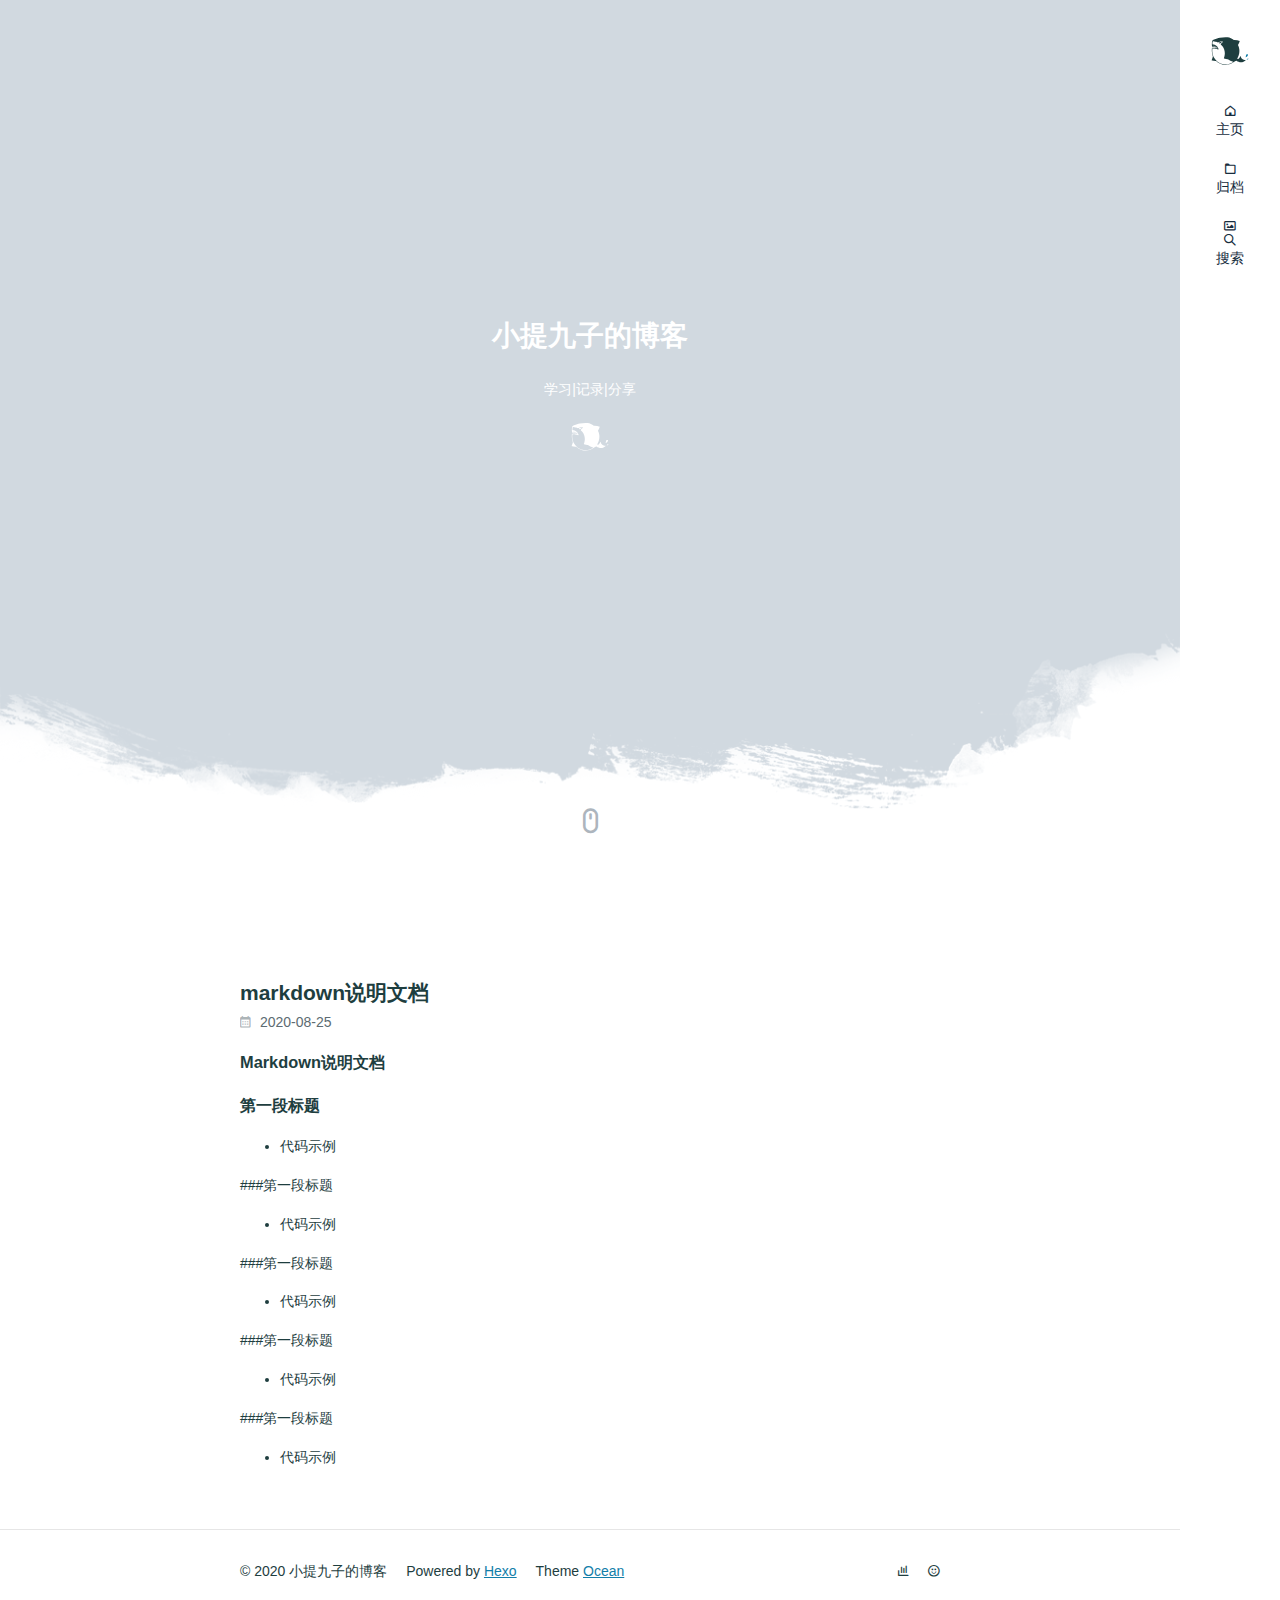
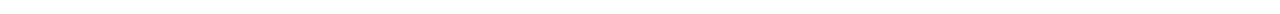
==== commit 797862e1: "Site updated: 2020-08-27 18:48:14" ====
--- a/index.html
+++ b/index.html
@@ -36,15 +36,14 @@
   <div class="video">
     
       <div class="video-frame">
-        <img src="/blog/images/ocean/overlay-hero.png" alt="Decorative image frame">
+        <img src="/images/ocean/overlay-hero.png" alt="Decorative image frame">
       </div>
     
     <div class="video-media">
       <video playsinline="" autoplay="" loop="" muted="" data-autoplay=""
-             poster="/blog/images/ocean/ocean.png" x5-video-player-type="h5">
-        <source src="/blog/images/ocean/ocean.mp4" type="video/mp4">
-        <source src="/blog/images/ocean/ocean.ogv" type="video/ogg">
-        <source src="/blog/images/ocean/ocean.webm" type="video/webm">
+             x5-video-player-type="h5">
+        
+        <source src="/images/ocean/ocean.webm" type="video/webm">
         <p>Your user agent does not support the HTML5 Video element.</p>
       </video>
      
@@ -53,7 +52,7 @@
     <div class="video-inner text-center text-white">
       <h1><a href="/">小提九子的博客</a></h1>
       <p>学习|记录|分享</p>
-      <div><img src="/blog/images/shark-inverted.svg" class="brand" alt="小提九子的博客"></div>
+      <div><img src="/images/shark-inverted.svg" class="brand" alt="小提九子的博客"></div>
     </div>
     <div class="video-learn-more">
       <a class="anchor" href="#landingpage"><i class="fe fe-mouse"></i></a>
@@ -172,7 +171,7 @@
 <nav class="navbar">
   
     <div class="logo">
-      <a href="/"><img src="/blog/images/shark.svg" alt="小提九子的博客"></a>
+      <a href="/"><img src="/images/shark.svg" alt="小提九子的博客"></a>
     </div>
   
   <ul class="nav nav-main">
